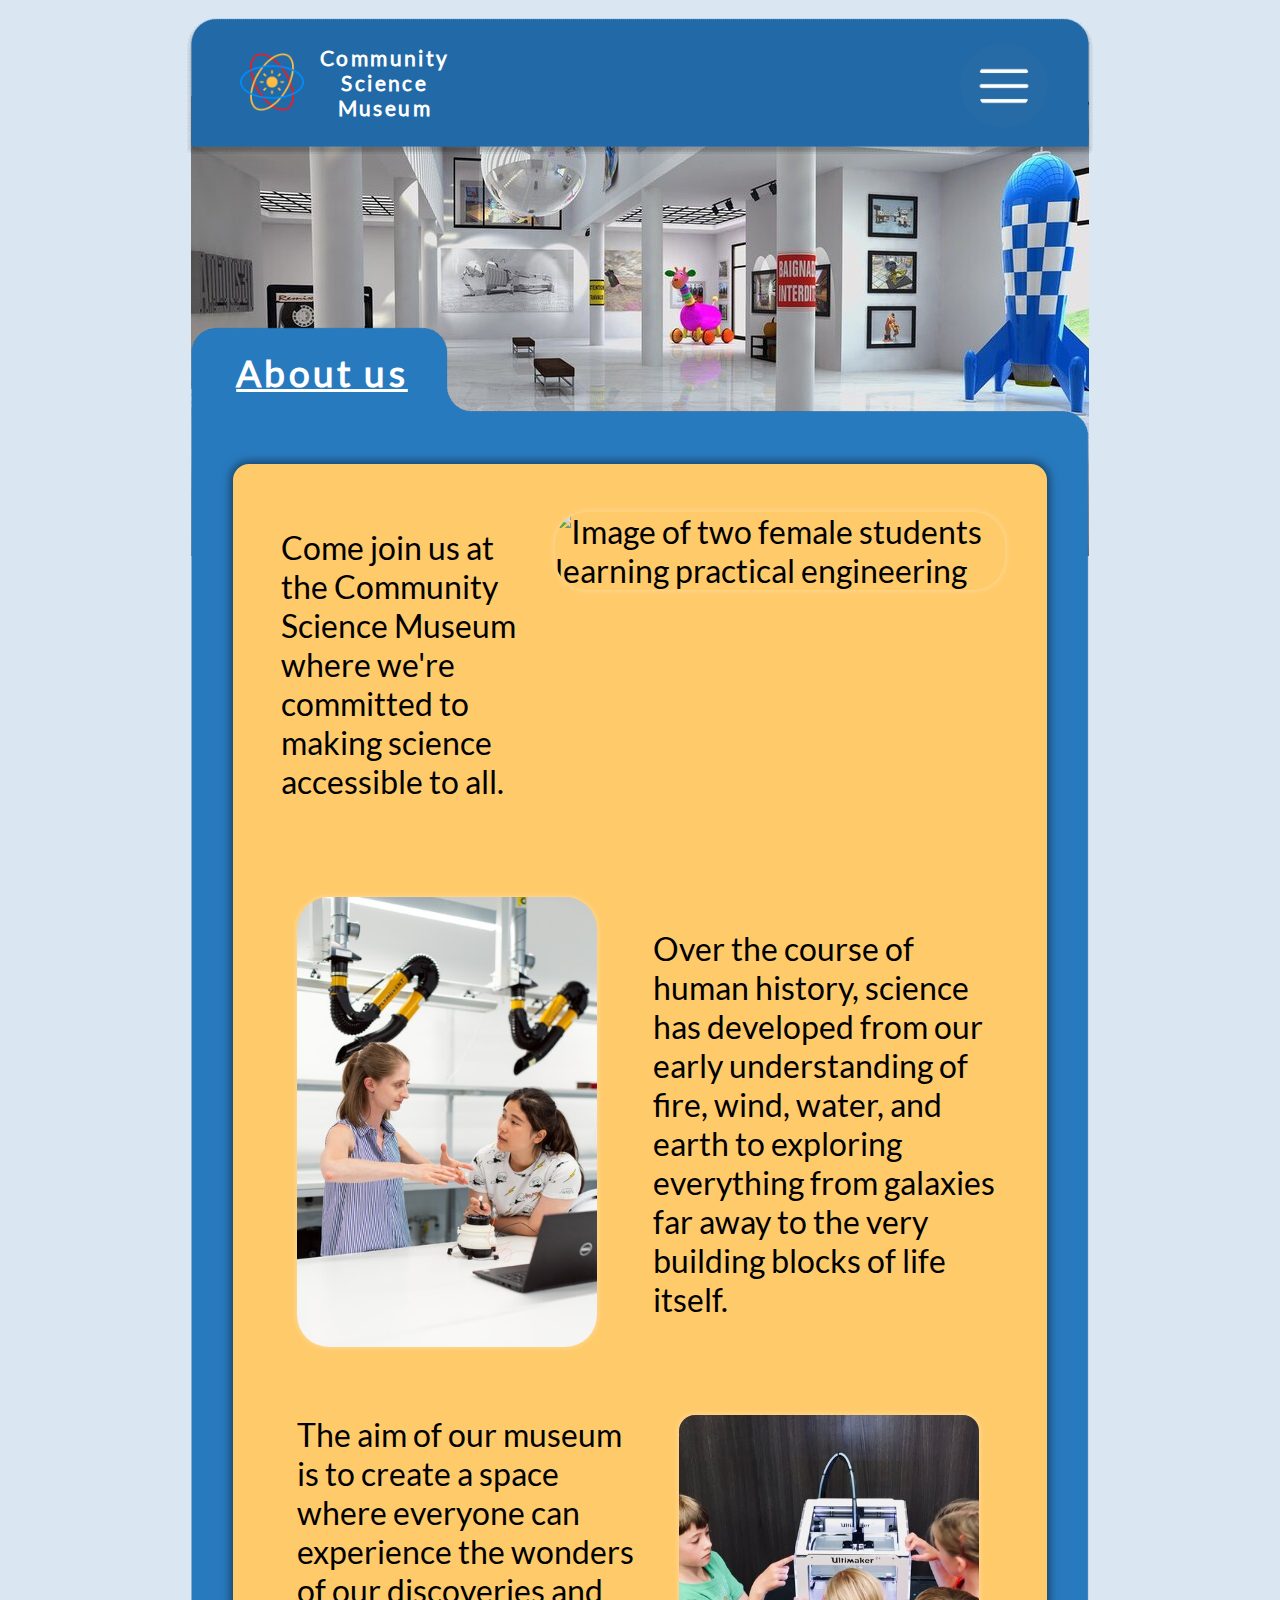
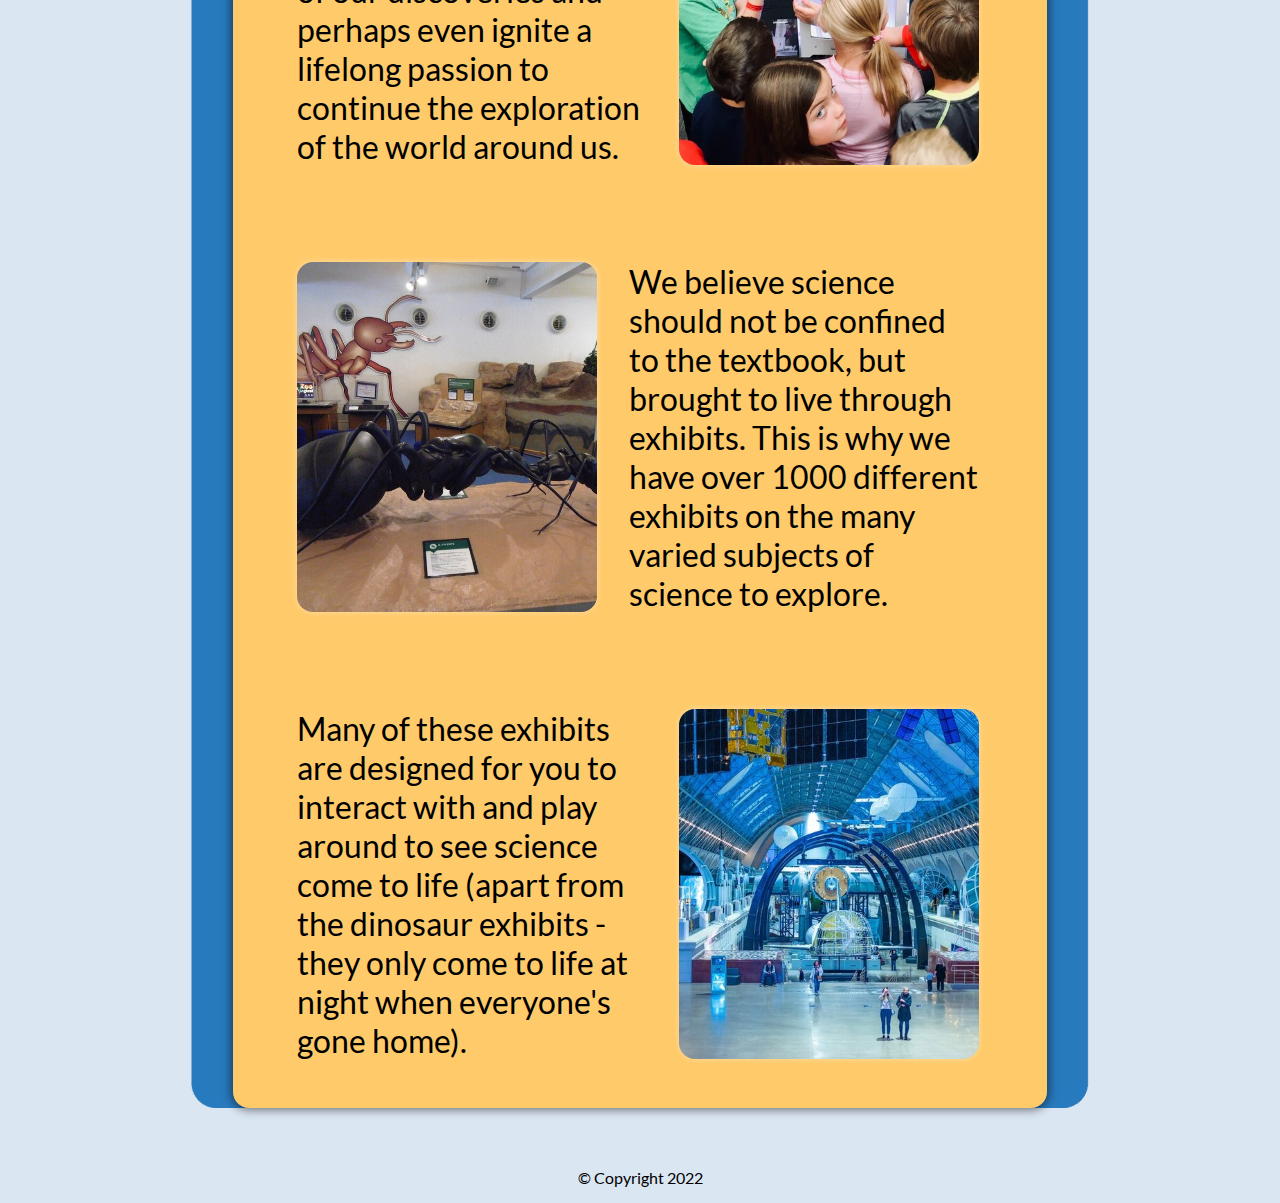
==== html/about.html @ f97c79b6 "update" ====
<!DOCTYPE html>
<html lang="en">
<head>
    <meta charset="UTF-8">
    <meta http-equiv="X-UA-Compatible" content="IE=edge">
    <meta name="viewport" content="width=device-width, initial-scale=1.0">
    <link href="/css/styles.css" rel="stylesheet">
    <title>Document</title>
</head>
<body class="body-about">
    <header>
        <div class="logo-name">
            <a href="/index.html" class="link-logo">
                <img src="/images/logo.png" alt="Logo" class="logo">
            </a>
            <a href="/index.html" class="link-name">
                <h1 class="name">
                    Community
                    <span>
                        Science
                    </span>
                    Museum
                </h1>
            </a>
        </div>
        <input type="checkbox" id="hamburger-menu">
        <label for="hamburger-menu"><img src="/images/hamburger-icon.png" alt="menu" class="menu-icon"></i></label>
        <section class="menu">
            <a href="/index.html" class="button">
                Home
            </a>
            <a href="/html/about.html" class="button">
                About
            </a>
            <a href="/index.html#h1-vi-us" class="button">
                Visit
            </a>
            <a href="/index.html#h1-sp-ev" class="button">
                Events
            </a>
            <a href="/index.html#h1-ex" class="button">
                Explore
            </a>
            <a href="/index.html#h1-ex-sp" class="button">
                Exhibitions
            </a>
            <a href="/index.html#h1-get-inv" class="button">
                Get involved
            </a>
        </section>
    </header>
    <section class="background-pictures">
        <div class="about-bg-pic">
        </div>
    </section>
    <main class="main-about">
        <h1 class="h1-et" id="h1-ab-us">
            About us
        </h1>
        <section class="section-about">
            <div>
                <p class="p-ab-1">
                    Come join us at the Community Science Museum where we're committed to making science accessible to all.
                </p>
                <img src="/images/about-us.jpg" class="ab-img-1" alt="Image of two female students learning practical engineering">
            </div>
            <div>
                <img src="/images/about-us-2.jpg" class="ab-img-2" alt="Image of two female students discussing engineering">
                <p class="p-ab-2">
                    Over the course of human history, science has developed from our early understanding of fire, wind, water, and earth to exploring everything from galaxies far away to the very building blocks of life itself.
                </p>
            </div>
            <div>
                <p class="p-ab-3">
                The aim of our museum is to create a space where everyone can experience the wonders of our discoveries and perhaps even ignite a lifelong passion to continue the exploration of the world around us.
                </p>
                <div class="div-ab-img-3">
                    <img class="ab-img-3" alt="Image of kids fascinated about 3d printing machine">
                </div>
            </div>
            <div>
                <div class="div-ab-img-4">
                    <img src="/images/ant.jpg" class="ab-img-4" alt="Image of a big model of an ant">
                </div>
                <p class="p-ab-3">
                    We believe science should not be confined to the textbook, but brought to live through exhibits. This is why we have over 1000 different exhibits on the many varied subjects of science to explore.
                </p>
            </div>
            <div>
                <p class="p-ab-3">
                    Many of these exhibits are designed for you to interact with and play around to see science come to life (apart from the dinosaur exhibits - they only come to life at night when everyone's gone home). 
                </p>
                <div class="div-ab-img-5">
                    <img src="/images/cosmology.jpg" class="ab-img-5" alt="Image of big arena filled with space related objects">
                </div>
            </div>
        </section>
    </main>
    <footer class="footer-about">
        &copy; Copyright 2022
    </footer>
</body>
</html>
---- css/styles.css ----
/* --- FONTS --- */

@font-face {
    font-family: "lato";
    src: url(/fonts/Lato/Lato-Regular.ttf);
}

        /* --- GLOBAL --- */

    /* -- HEADER -- */

header {
    display: flex;
    justify-content: space-between;
    align-items: center;
    padding: 1rem 2rem;
    height: 100px;
    border-radius: 1.5rem;
    z-index: 3;
    width: 800px;
    position: absolute;
}

.logo-name {
    display: flex;
}

.link-logo {
    display: flex;
    align-self: center;
}

.logo {
    width: 4rem;
    margin-right: 1rem;
    transition-duration: 3000ms;
}

.logo:hover {
    rotate: 500deg;
}

.link-name {
    text-decoration: none;
}

.name {
    color: white;
    display: flex;
    flex-direction: column;
    text-align: center;
    font-size: 1.3rem;
    transition-duration: 200ms;
    letter-spacing: .15rem;
}

.name:hover {
    scale: 105%;
}

.menu-icon {
    filter: invert(100%);
    width: 3.5rem;
    transition-duration: 200ms;
    position: fixed;
    padding: .9rem 1rem;
    border-radius: 50%;
    top: 2.7rem;
    margin-left: -5rem;
    background-color: rgb(217, 149, 89, 1)
}

.menu-icon:hover {
    scale: 110%;
}

.menu {
    background-color: rgb(219, 230, 243);
    display: none;
    top: 4rem;
    margin-left: 31rem;
    border-radius: 1rem;
    position: fixed;
}

.button {
    background-color: rgb(44, 121, 189);
    padding: .3rem 1.3rem;
    border-radius: .5rem;
    margin: 1.2rem;
    text-align: center;
    color: white;
    text-decoration: none;
    font-size: 1.4rem;
    letter-spacing: .05rem;
    display: flex;
    flex-direction: column;
    box-shadow: 0px 0px 5px 1px rgba(255, 255, 255, 0.3);
    border: 1.3px solid rgba(0, 0, 0, 0.5);
    transition-duration: 400ms;
}

.button:hover {
    background-color: rgb(38, 106, 166);
    scale: 105%;
}

#hamburger-menu {
    display: none;
}

#hamburger-menu:checked ~ .menu {
    display: block;
}

    /* -- FOOTER -- */

html {
    background-color: rgb(219, 230, 243);
    font-family: "lato";    
}


        /* --- INDEX.html --- */

.body-index {
    display: flex;
    flex-direction: column;
    min-height: 94vh;
    margin: auto;
    padding: 1rem;
    align-items: center;
    height: 7000px;
}

.main-index {
    width: 910px;
    height: 6934px;
    background-image: url(/images/frame.png);
    background-size: cover;
    position: absolute;
    z-index: 2;
}

.footer-index {
    text-align: center;
    top: 437rem;
    position: absolute;
}

.first-bg-pic {
    background-image: url(/images/cosmology.jpg);
    background-repeat: no-repeat;
    width: 898px;
    height: 800px;
    margin-top: .4rem;
    margin-left: .4rem;
    z-index: 1;
    border-radius: 50px;
}

.second-bg-pic {
    background-image: url(/images/aeronautics.jpg);
    background-repeat: no-repeat;
    width: 898px;
    height: 800px;
    margin-top: -8rem;
    margin-left: .4rem;
    z-index: 1;
    border-radius: 50px;
}

.third-bg-pic {
    background-image: url(/images/aero-exhi.jpg);
    background-repeat: no-repeat;
    width: 898px;
    height: 800px;
    margin-top: 17rem;
    margin-left: .4rem;
    z-index: 1;
    border-radius: 50px;
}

.fourth-bg-pic {
    background-image: url(/images/cosmology.jpg);
    background-repeat: no-repeat;
    width: 898px;
    height: 800px;
    margin-top: 1rem;
    margin-left: .4rem;
    z-index: 1;
    border-radius: 50px;
}

.fifth-bg-pic {
    background-image: url(/images/head.jpg);
    background-repeat: no-repeat;
    width: 898px;
    height: 800px;
    margin-top: 11rem;
    margin-left: .4rem;
    z-index: 1;
    border-radius: 50px;
}

.sixth-bg-pic {
    background-image: url(/images/ant.jpg);
    background-repeat: no-repeat;
    width: 898px;
    height: 800px;
    margin-top: 63rem;
    margin-left: .4rem;
    z-index: 1;
    border-radius: 50px;
}

.frame {
    width: 800px;
    border-radius: 1rem;
    position: relative;
    top: -9rem;
    display: none;
}

.explore-together {
    display: flex;
    flex-direction: column;
    margin: auto;
    width: 800px;
    top: 32.8rem;
    left: 4rem;
    position: absolute;
}

.h1-et {
    text-decoration: underline;
    color: white;
    font-size: 2.3rem;
    letter-spacing: .2rem;
    padding-left: 4.5rem;
    top: 24.5rem;
    position: absolute;
}

.yellow-bg-et {
    background-color: rgb(255, 202, 106);
    width: 800px;
    height: 350px;
    border-radius: 1rem;
    display: flex;
    box-shadow: 0px 0px 10px 2px rgb(0, 0, 0, .5);
}

.p-et {
    width: 350px;
    font-size: 1.6rem;
    line-height: 2.8rem;
    margin: 0;
}

#button-ex-to {
    margin-left: -.1rem;
    font-size: 1.5rem;
}

.h1-ybg {
    display: flex;
    justify-content: center;
    align-items: center;
    color: white;
    width: 370px;
    height: 300px;
    border-radius: 1rem;
    background-color: rgb(0, 0, 0, .5);
    margin: 0;
}

.about-img {
    background-image: url(/images/about-us.jpg);
    background-size: cover;
    width: 370px;
    height: 300px;
    border-radius: 1rem;
    margin-left: 2rem;
    margin: auto;
    text-decoration: none;
    letter-spacing: .2rem;
    font-size: 1.2rem;
    transition-duration: 200ms;
    box-shadow: 0px 0px 5px 1px rgba(255, 255, 255, 0.3);
}

.about-img:hover {
    scale: 102%;
}

.para-button {
    padding-left: 2rem;
    display: flex;
    flex-direction: column;
    justify-content: space-evenly;
    margin-top: 1rem;
}

#h1-ex {
    top: 66.8rem;
    left: 39.4rem;
}

.section-explore {
    width: 800px;
    height: 600px;
    left: 2rem;
    top: 74rem;
    position: absolute;
    padding-left: 2rem;
    overflow-x: scroll;
    align-items: center;
    display: flex;
    -ms-overflow-style: none;
    scrollbar-width: none; 
    border-right: 1px solid black;
}

.section-explore::-webkit-scrollbar { 
    display: none;
}

.yellow-bg-ex {
    background-color: rgb(255, 202, 106);
    border-radius: 1rem;
    width: 500px;
    height: 550px;
    display: flex;
    flex-direction: column;
    justify-content: space-evenly;
    align-items: center;
    margin-right: 2rem;
    box-shadow: 0px 0px 10px 2px rgb(0, 0, 0, .5);
}

.for-teachers {
    background-image: url(/images/for-teachers.jpg);
    background-size: cover;
    width: 250px;
    height: 200px;
    border-radius: 1rem;
    margin: 0;
    margin-top: .7rem;
    transition-duration: 200ms;
    text-decoration: none;
    letter-spacing: .1rem;
    box-shadow: 0px 0px 5px 1px rgba(255, 255, 255, 0.3);
}

.for-kids {
    background-image: url(/images/for-kids.jpg);
    background-size: cover;
    width: 250px;
    height: 200px;
    border-radius: 1rem;
    margin: 0;
    margin-top: .7rem;
    transition-duration: 200ms;
    text-decoration: none;
    letter-spacing: .1rem;
    box-shadow: 0px 0px 5px 1px rgba(255, 255, 255, 0.3);
}

.for-researchers {
    background-image: url(/images/for-researchers.jpg);
    background-size: cover;
    width: 250px;
    height: 200px;
    border-radius: 1rem;
    margin: 0;
    margin-top: .7rem;
    transition-duration: 200ms;
    text-decoration: none;
    letter-spacing: .1rem;
    box-shadow: 0px 0px 5px 1px rgba(255, 255, 255, 0.3);
}

.for-kids:hover,
.for-teachers:hover,
.for-researchers:hover,
.cosmology:hover,
.evolution:hover,
.biology:hover,
.robotics:hover,
.aeronautics:hover,
.sleepover:hover,
.energetica:hover {
    scale: 102%;
}

.h1-ybg-ex {
    background-color: rgb(0, 0, 0, 0.5);
    width: 250px;
    height: 200px;
    color: white;
    display: flex;
    align-items: center;
    justify-content: center;
    border-radius: 1rem;
    margin: 0;
}

.p-ex {
    width: 250px;
    font-size: 1.5rem;
    margin: 1rem;
    line-height: 2rem;
}

#read-more {
    width: 13rem;
    font-size: 1.6rem;
    line-height: 2.3rem;
}

#h1-ex-sp {
    top: 125rem;
    margin-left: .8rem;
}

#section-exh-spa {
    top: 131.4rem;
}

.cosmology {
    background-image: url(/images/cosmology.jpg);
    background-size: cover;
    background-position: -3rem;
    width: 250px;
    height: 200px;
    border-radius: 1rem;
    margin: 0;
    margin-top: .7rem;
    transition-duration: 200ms;
    text-decoration: none;
    letter-spacing: .1rem;
    box-shadow: 0px 0px 5px 1px rgba(255, 255, 255, 0.3);
}

.evolution {
    background-image: url(/images/evolution.jpg);
    background-size: cover;
    background-position: -1rem;
    width: 250px;
    height: 200px;
    border-radius: 1rem;
    margin: 0;
    margin-top: .7rem;
    transition-duration: 200ms;
    text-decoration: none;
    letter-spacing: .1rem;
    box-shadow: 0px 0px 5px 1px rgba(255, 255, 255, 0.3);
}

.biology {
    background-image: url(/images/biology.jpg);
    background-size: 180%;
    background-position: -6rem;
    width: 250px;
    height: 200px;
    border-radius: 1rem;
    margin: 0;
    margin-top: .7rem;
    transition-duration: 200ms;
    text-decoration: none;
    letter-spacing: .1rem;
    box-shadow: 0px 0px 5px 1px rgba(255, 255, 255, 0.3);
}

.robotics {
    background-image: url(/images/robotics.jpg);
    background-size: cover;
    background-position: -3rem;
    width: 250px;
    height: 200px;
    border-radius: 1rem;
    margin: 0;
    margin-top: .7rem;
    transition-duration: 200ms;
    text-decoration: none;
    letter-spacing: .1rem;
    box-shadow: 0px 0px 5px 1px rgba(255, 255, 255, 0.3);
}

.aeronautics {
    background-image: url(/images/aeronautics.jpg);
    background-size: cover;
    background-position: -1.5rem;
    width: 250px;
    height: 200px;
    border-radius: 1rem;
    margin: 0;
    margin-top: .7rem;
    transition-duration: 200ms;
    text-decoration: none;
    letter-spacing: .1rem;
    box-shadow: 0px 0px 5px 1px rgba(255, 255, 255, 0.3);
}

.sleepover {
    background-image: url(/images/sleepover.jpg);
    background-size: cover;
    background-position: -1rem;
    width: 250px;
    height: 200px;
    border-radius: 1rem;
    margin: 0;
    margin-top: .7rem;
    transition-duration: 200ms;
    text-decoration: none;
    letter-spacing: .1rem;
    box-shadow: 0px 0px 5px 1px rgba(255, 255, 255, 0.3);
}

.energetica {
    background-image: url(/images/about-us.jpg);
    background-size: cover;
    width: 250px;
    height: 200px;
    border-radius: 1rem;
    margin: 0;
    margin-top: .7rem;
    transition-duration: 200ms;
    text-decoration: none;
    letter-spacing: .1rem;
    box-shadow: 0px 0px 5px 1px rgba(255, 255, 255, 0.3);
}

#h1-sp-ev {
    top: 182.3rem;
    margin-left: 31rem;
}

#section-sp-ev {
    top: 190.5rem;
    position: absolute;
}

#h1-vi-us {
    top: 242.7rem;
}

.visit-us {
    top: 246.5rem;
    position: absolute;
}

.h1-vi-us {
    font-size: 2.7rem;
    color: rgb(255, 202, 106);
}

#location {
    top: 1.5rem;
    left: 6rem;
    position: absolute;
}

.p-vi-us {
    color: white;
    font-size: 1.8rem;
}

#p-location {
    position: absolute;
    top: 9rem;
    left: 6.5rem;
    width: 300px;
}

span {
    display: block;
}

.hours {
    position: absolute;
    top: 2rem;
    left: 35.6rem;
    width: 200px;
}

#p-hours {
    margin-top: 3.7rem;
    margin-left: 1rem;
}

.admission {
    position: absolute;
    top: 17.5rem;
    left: 6rem;
    width: 350px;
}

#p-admission {
    margin-top: 4rem;
}

.accessibility {
    position: absolute;
    width: 350px;
    left: 6rem;
    top: 45rem;
}

#p-accessibility {
    margin-top: 3.6rem;
    margin-left: .3rem;
}

.cafe {
    position: absolute;
    left: 6.2rem;
    top: 74rem;
}

#p-cafe {
    margin-top: 3rem;
    margin-left: .5rem;
}

.gift {
    position: absolute;
    left: 35rem;
    top: 69.5rem;
    width: 200px;
}

#p-gift {
    margin-top: 2.7rem;
    margin-left: .5rem;
}

#h1-get-inv {
    position: absolute;
    top: 362.7rem;
    left: 33.6rem;
}

.get-inv {
    position: absolute;
    left: 5rem;
    top: 367.7rem;
    width: 750px;
}

.p-get-inv {
    color: white;
    margin-top: -1rem;
    font-size: 1.4rem;
}

#h1-support {
    position: absolute;
    margin-left: .5rem;
}

#p-support {
    position: absolute;
    top: 8rem;
    margin-left: .5rem;
}

.volunteer {
    position: absolute;
    top: 20.3rem;
    left: .6rem;
}

#h1-volunteer {
    margin-left: 34rem;
}

#p-volunteer {
    margin-top: -.8rem;
}

.internships {
    position: absolute;
    top: 44rem;
    margin-left: .5rem;
}

#p-internships {
    margin-top: -.8rem;
}


        /* --- ABOUT.html --- */

.body-about {
    display: flex;
    flex-direction: column;
    align-items: center;
    padding: 1rem;
    margin: 0;
}

.main-about {
    background-image: url(/images/bg-about.png);
    width: 910px;
    height: 2692px;
    background-size: cover;
    position: absolute;
    z-index: 2;
    margin: 0;
}

.footer-about {
    position: absolute;
    top: 173rem;
    padding-bottom: 1rem;
}

.about-bg-pic {
    background-image: url(/images/aero-exhi.jpg);
    width: 898px;
    height: 500px;
    background-repeat: no-repeat;
    margin-top: 5rem;
}

#h1-ab-us {
    top: 19.4rem;
    left: -1.3rem;
}

.section-about {
    display: block;
    position: absolute;
    justify-content: center;
    margin: auto;
    width: 750px;
    top: 28rem;
    font-size: 2rem;
    left: 3rem;
    background-color: rgb(255, 202, 106);
    padding: 1rem;
    padding-left: 3rem;
    border-radius: 1rem;
    box-shadow: 0px 0px 10px 2px rgb(0, 0, 0, .5);
}

.section-about * {
    display: flex;
}

.p-ab-1 {
    width: 250px;
    margin-top: 3rem;
}

.ab-img-1 {
    margin-left: 1.5rem;
    margin-top: 2rem;
    border-radius: 2rem;
    width: 60%;
    height: 60%;
    box-shadow: 0px 0px 5px 1px rgba(255, 255, 255, 0.3);
}

.ab-img-2 {
    margin-left: 1rem;
    margin-top: 4rem;
    border-radius: 2rem;
    width: 40%;
    height: 40%;
    box-shadow: 0px 0px 5px 1px rgba(255, 255, 255, 0.3);
}

.p-ab-2 {
    width: 350px;
    margin-top: 6rem;
    margin-left: 3.5rem;
}

.p-ab-3 {
    width: 350px;
    margin-left: 1rem;
    margin-top: 4rem;
}

.div-ab-img-3 {
    height: 350px;
    width: 300px;
    background-size: 200%;
    border-radius: 1rem;
    margin-left: 2rem;
    margin-top: 4rem;
    background-image: url(/images/kids.jpg);
    box-shadow: 0px 0px 5px 1px rgba(255, 255, 255, 0.3);
    background-position-x: -7rem;
    background-position-y: -1rem;
    background-repeat: no-repeat;
}

.ab-img-3 {
    display: none;
}

.div-ab-img-4 {
    height: 350px;
    width: 300px;
    background-size: 160%;
    border-radius: 1rem;
    margin-left: 1rem;
    margin-top: 4rem;
    margin-right: 1rem;
    background-image: url(/images/ant.jpg);
    box-shadow: 0px 0px 5px 1px rgba(255, 255, 255, 0.3);
    background-position-x: -5rem;
    background-repeat: no-repeat;
}

.ab-img-4 {
    display: none;
}

.ab-img-5 {
    display: none;
}

.div-ab-img-5 {
    height: 350px;
    width: 300px;
    background-size: 210%;
    border-radius: 1rem;
    margin-left: 2rem;
    margin-top: 4rem;
    margin-bottom: 1.5rem;
    background-image: url(/images/cosmology.jpg);
    box-shadow: 0px 0px 5px 1px rgba(255, 255, 255, 0.3);
    background-position-x: -10rem;
    background-repeat: no-repeat;
}
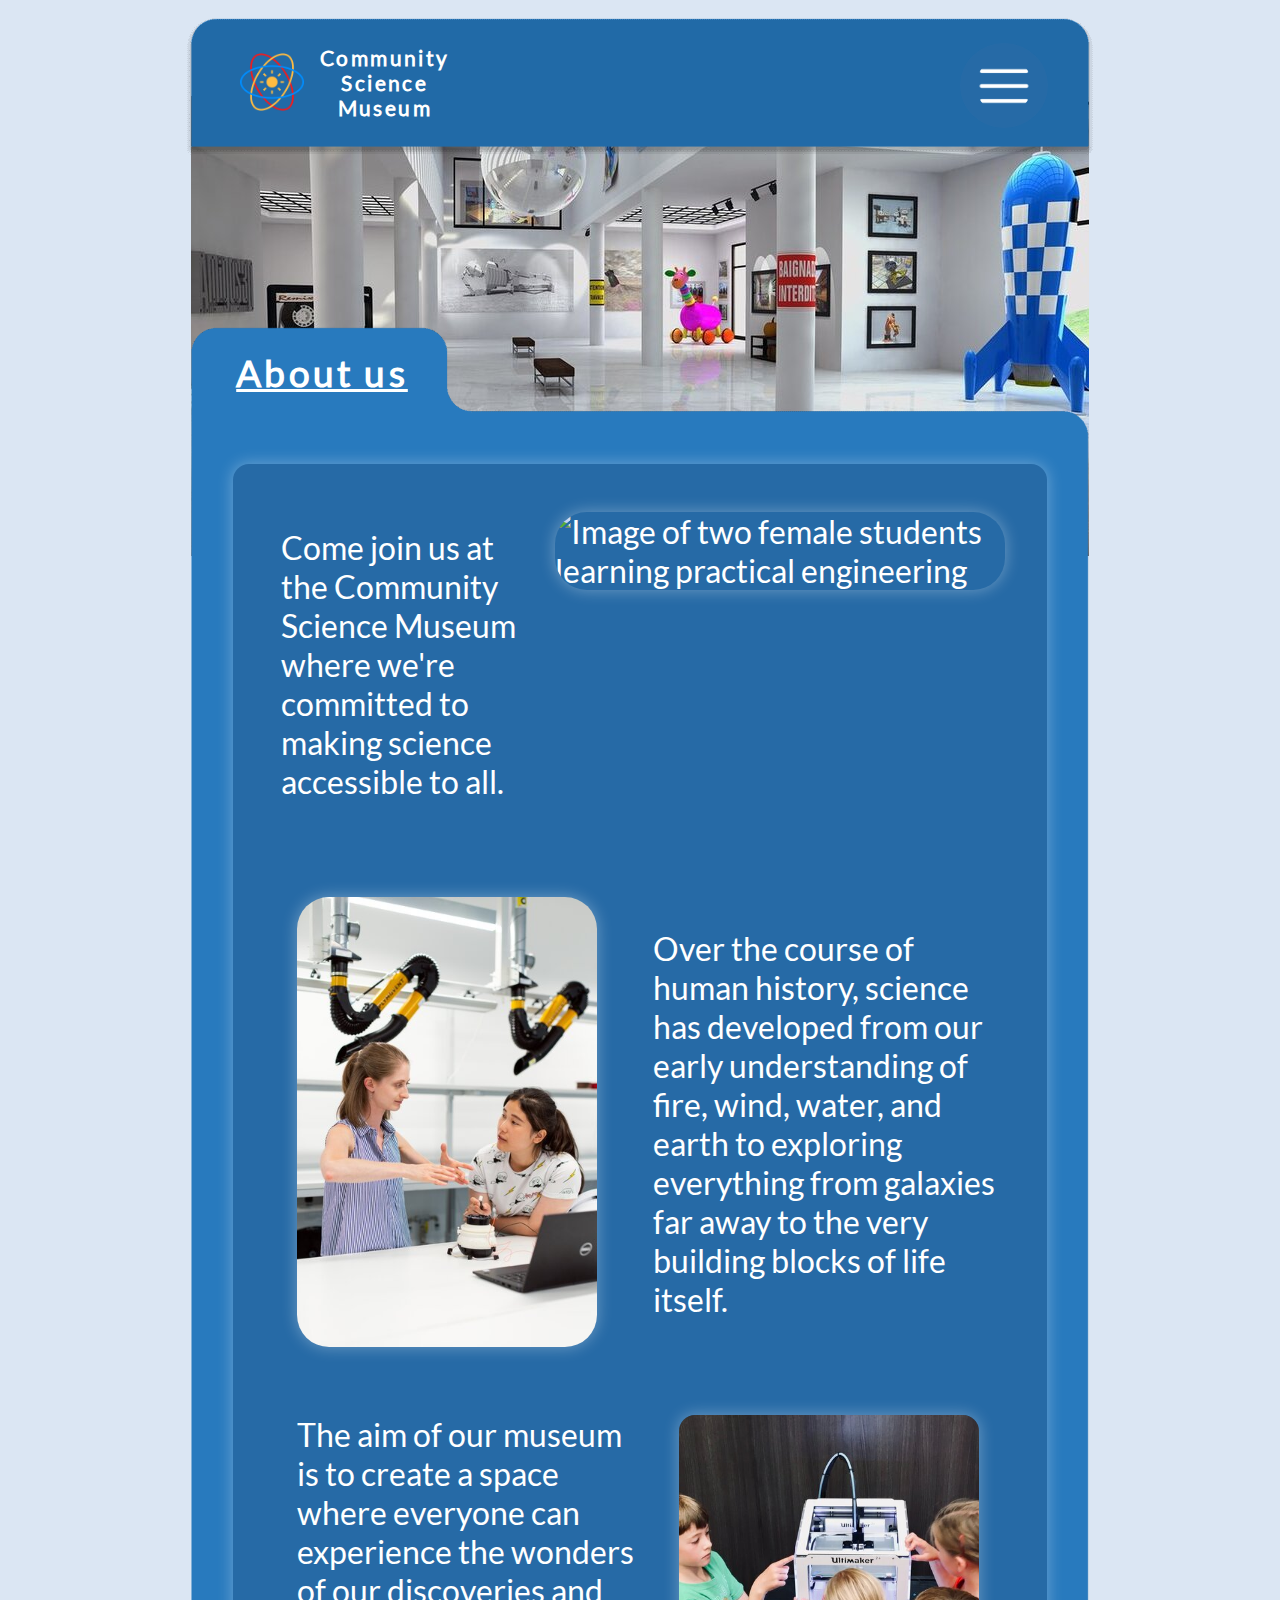
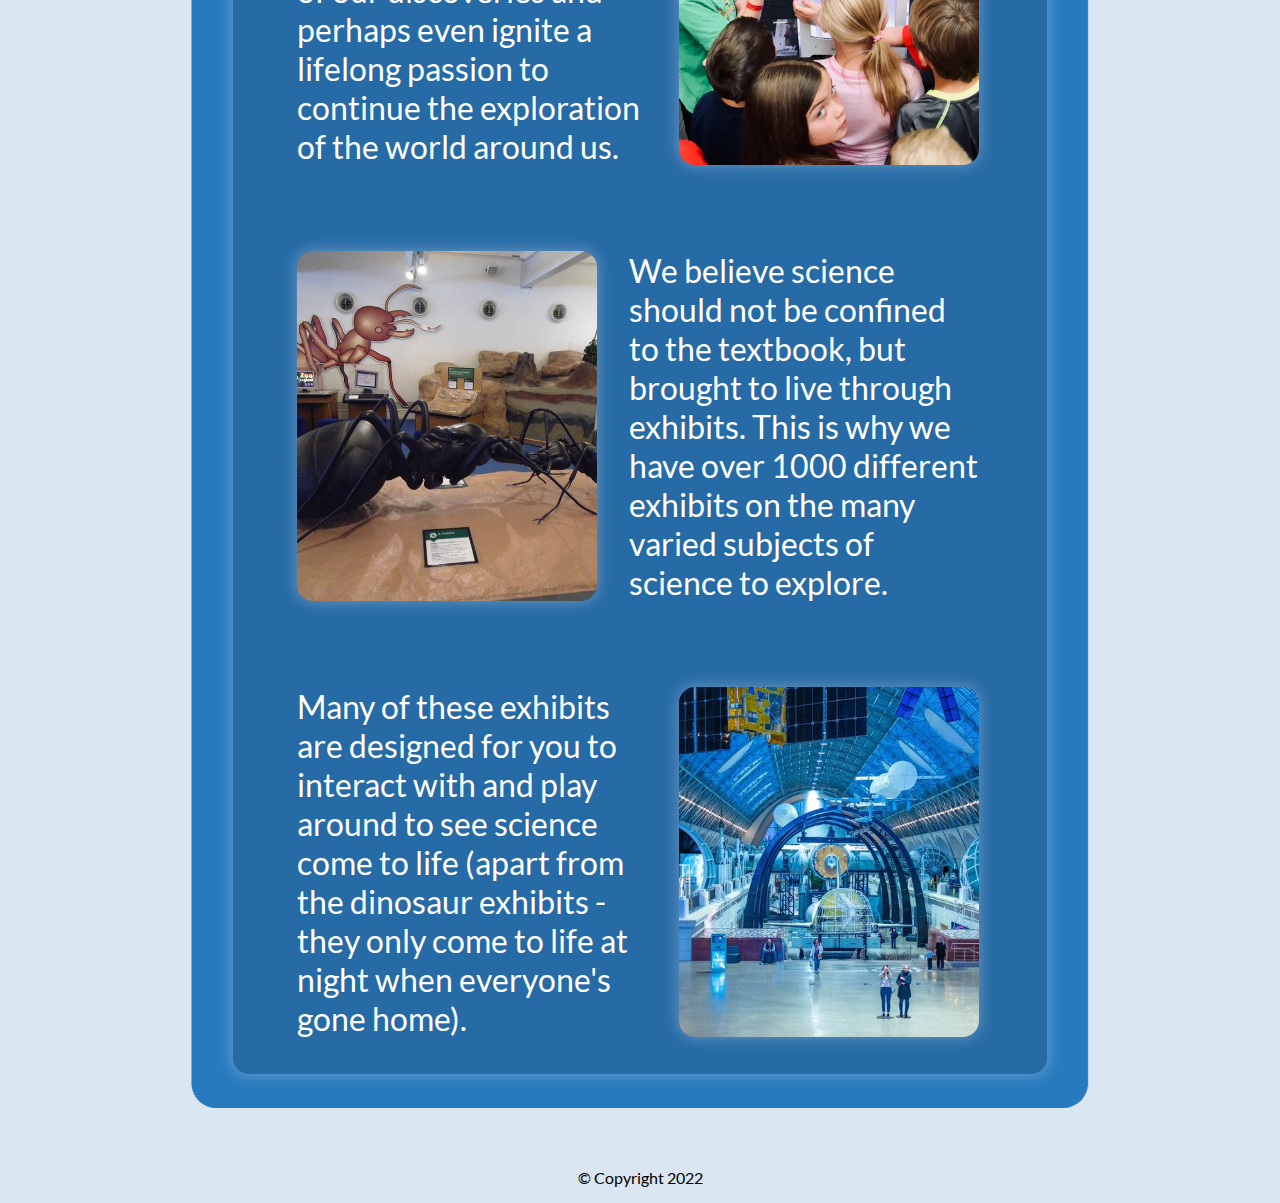
==== commit 520b6650: "update" ====
--- a/html/about.html
+++ b/html/about.html
@@ -11,7 +11,7 @@
     <header>
         <div class="logo-name">
             <a href="/index.html" class="link-logo">
-                <img src="/images/logo.png" alt="Logo" class="logo">
+                <img src="/images/logo.png" alt="Image of the museums logo" class="logo">
             </a>
             <a href="/index.html" class="link-name">
                 <h1 class="name">
--- a/css/styles.css
+++ b/css/styles.css
@@ -4,6 +4,7 @@
     font-family: "lato";
     src: url(/fonts/Lato/Lato-Regular.ttf);
 }
+
 
         /* --- GLOBAL --- */
 
@@ -95,7 +96,7 @@
     letter-spacing: .05rem;
     display: flex;
     flex-direction: column;
-    box-shadow: 0px 0px 5px 1px rgba(255, 255, 255, 0.3);
+    box-shadow: 0px 0px 15px 1px rgba(255, 255, 255, 0.3);
     border: 1.3px solid rgba(0, 0, 0, 0.5);
     transition-duration: 400ms;
 }
@@ -112,8 +113,6 @@
 #hamburger-menu:checked ~ .menu {
     display: block;
 }
-
-    /* -- FOOTER -- */
 
 html {
     background-color: rgb(219, 230, 243);
@@ -287,7 +286,7 @@
     letter-spacing: .2rem;
     font-size: 1.2rem;
     transition-duration: 200ms;
-    box-shadow: 0px 0px 5px 1px rgba(255, 255, 255, 0.3);
+    box-shadow: 0px 0px 15px 1px rgba(255, 255, 255, 0.3);
 }
 
 .about-img:hover {
@@ -350,7 +349,7 @@
     transition-duration: 200ms;
     text-decoration: none;
     letter-spacing: .1rem;
-    box-shadow: 0px 0px 5px 1px rgba(255, 255, 255, 0.3);
+    box-shadow: 0px 0px 15px 1px rgba(255, 255, 255, 0.3);
 }
 
 .for-kids {
@@ -364,7 +363,7 @@
     transition-duration: 200ms;
     text-decoration: none;
     letter-spacing: .1rem;
-    box-shadow: 0px 0px 5px 1px rgba(255, 255, 255, 0.3);
+    box-shadow: 0px 0px 15px 1px rgba(255, 255, 255, 0.3);
 }
 
 .for-researchers {
@@ -378,7 +377,7 @@
     transition-duration: 200ms;
     text-decoration: none;
     letter-spacing: .1rem;
-    box-shadow: 0px 0px 5px 1px rgba(255, 255, 255, 0.3);
+    box-shadow: 0px 0px 15px 1px rgba(255, 255, 255, 0.3);
 }
 
 .for-kids:hover,
@@ -440,7 +439,7 @@
     transition-duration: 200ms;
     text-decoration: none;
     letter-spacing: .1rem;
-    box-shadow: 0px 0px 5px 1px rgba(255, 255, 255, 0.3);
+    box-shadow: 0px 0px 15px 1px rgba(255, 255, 255, 0.3);
 }
 
 .evolution {
@@ -455,7 +454,7 @@
     transition-duration: 200ms;
     text-decoration: none;
     letter-spacing: .1rem;
-    box-shadow: 0px 0px 5px 1px rgba(255, 255, 255, 0.3);
+    box-shadow: 0px 0px 15px 1px rgba(255, 255, 255, 0.3);
 }
 
 .biology {
@@ -470,7 +469,7 @@
     transition-duration: 200ms;
     text-decoration: none;
     letter-spacing: .1rem;
-    box-shadow: 0px 0px 5px 1px rgba(255, 255, 255, 0.3);
+    box-shadow: 0px 0px 15px 1px rgba(255, 255, 255, 0.3);
 }
 
 .robotics {
@@ -485,7 +484,7 @@
     transition-duration: 200ms;
     text-decoration: none;
     letter-spacing: .1rem;
-    box-shadow: 0px 0px 5px 1px rgba(255, 255, 255, 0.3);
+    box-shadow: 0px 0px 15px 1px rgba(255, 255, 255, 0.3);
 }
 
 .aeronautics {
@@ -500,7 +499,7 @@
     transition-duration: 200ms;
     text-decoration: none;
     letter-spacing: .1rem;
-    box-shadow: 0px 0px 5px 1px rgba(255, 255, 255, 0.3);
+    box-shadow: 0px 0px 15px 1px rgba(255, 255, 255, 0.3);
 }
 
 .sleepover {
@@ -515,7 +514,7 @@
     transition-duration: 200ms;
     text-decoration: none;
     letter-spacing: .1rem;
-    box-shadow: 0px 0px 5px 1px rgba(255, 255, 255, 0.3);
+    box-shadow: 0px 0px 15px 1px rgba(255, 255, 255, 0.3);
 }
 
 .energetica {
@@ -529,7 +528,7 @@
     transition-duration: 200ms;
     text-decoration: none;
     letter-spacing: .1rem;
-    box-shadow: 0px 0px 5px 1px rgba(255, 255, 255, 0.3);
+    box-shadow: 0px 0px 15px 1px rgba(255, 255, 255, 0.3);
 }
 
 #h1-sp-ev {
@@ -688,6 +687,118 @@
 
 #p-internships {
     margin-top: -.8rem;
+}
+
+
+        /* --- FOR-KIDS.html --- */
+
+.kids-bg-pic {
+    background-image: url(/images/for-kids.jpg);
+    width: 898px;
+    height: 500px;
+    background-repeat: no-repeat;
+    margin-top: 4rem;
+    background-size: 100%;
+}
+
+#h1-for-kids {
+    top: 19.4rem;
+    left: -.6rem;
+}
+
+.p-fk-1 {
+    width: 300px;
+    margin-right: 0;
+}
+
+.fk-img-1 {
+    margin-left: .5rem;
+    margin-top: 1.5rem;
+    border-radius: 2rem;
+    width: 55%;
+    height: 55%;
+    box-shadow: 0px 0px 15px 1px rgba(255, 255, 255, 0.3);
+}
+
+.fk-img-2 {
+    margin-left: 1rem;
+    margin-top: 5rem;
+    border-radius: 2rem;
+    width: 40%;
+    height: 40%;
+    box-shadow: 0px 0px 15px 1px rgba(255, 255, 255, 0.3);
+}
+
+.p-fk-2 {
+    width: 370px;
+    margin-top: 5.5rem;
+    margin-left: 3.5rem;
+}
+
+.div-fk-img-3 {
+    height: 350px;
+    width: 300px;
+    background-size: 180%;
+    border-radius: 1rem;
+    margin-left: 2rem;
+    margin-top: 5rem;
+    background-image: url(/images/about-us.jpg);
+    box-shadow: 0px 0px 15px 1px rgba(255, 255, 255, 0.3);
+    background-position-x: -2rem;
+    background-repeat: no-repeat;
+}
+
+.p-fk-3 {
+    width: 350px;
+    margin-left: 1rem;
+    margin-top: 6.2rem;
+    margin-bottom: 1.3rem;
+}
+
+.fk-img-3 {
+    opacity: 0;
+}
+
+.div-fk-img-4 {
+    height: 350px;
+    width: 300px;
+    background-size: 160%;
+    border-radius: 1rem;
+    margin-left: 1rem;
+    margin-top: 5rem;
+    margin-right: 2.5rem;
+    background-image: url(/images/ant.jpg);
+    box-shadow: 0px 0px 15px 1px rgba(255, 255, 255, 0.3);
+    background-position-x: -5rem;
+    background-repeat: no-repeat;
+}
+
+.p-fk-4 {
+    width: 350px;
+    margin-left: 1rem;
+    margin-top: 8rem;
+    margin-bottom: 1.3rem;
+}
+
+.p-fk-5 {
+    width: 300px;
+    margin-left: 1rem;
+    margin-top: 9rem;
+    margin-bottom: 1.3rem;
+}
+
+.div-fk-img-5 {
+    height: 350px;
+    width: 300px;
+    background-size: 210%;
+    border-radius: 1rem;
+    margin-left: 4rem;
+    margin-top: 6rem;
+    margin-bottom: 2rem;
+    background-image: url(/images/cosmology.jpg);
+    box-shadow: 0px 0px 15px 1px rgba(255, 255, 255, 0.3);
+    background-position-x: -10rem;
+    background-repeat: no-repeat;
 }
 
 
@@ -739,11 +850,12 @@
     top: 28rem;
     font-size: 2rem;
     left: 3rem;
-    background-color: rgb(255, 202, 106);
+    color: white;
+    background-color: rgb(38, 106, 166);
     padding: 1rem;
     padding-left: 3rem;
     border-radius: 1rem;
-    box-shadow: 0px 0px 10px 2px rgb(0, 0, 0, .5);
+    box-shadow: 0px 0px 15px 1px rgba(255, 255, 255, 0.3);
 }
 
 .section-about * {
@@ -761,7 +873,7 @@
     border-radius: 2rem;
     width: 60%;
     height: 60%;
-    box-shadow: 0px 0px 5px 1px rgba(255, 255, 255, 0.3);
+    box-shadow: 0px 0px 15px 1px rgba(255, 255, 255, 0.3);
 }
 
 .ab-img-2 {
@@ -770,7 +882,7 @@
     border-radius: 2rem;
     width: 40%;
     height: 40%;
-    box-shadow: 0px 0px 5px 1px rgba(255, 255, 255, 0.3);
+    box-shadow: 0px 0px 15px 1px rgba(255, 255, 255, 0.3);
 }
 
 .p-ab-2 {
@@ -783,6 +895,7 @@
     width: 350px;
     margin-left: 1rem;
     margin-top: 4rem;
+    margin-bottom: 1.3rem;
 }
 
 .div-ab-img-3 {
@@ -793,7 +906,7 @@
     margin-left: 2rem;
     margin-top: 4rem;
     background-image: url(/images/kids.jpg);
-    box-shadow: 0px 0px 5px 1px rgba(255, 255, 255, 0.3);
+    box-shadow: 0px 0px 15px 1px rgba(255, 255, 255, 0.3);
     background-position-x: -7rem;
     background-position-y: -1rem;
     background-repeat: no-repeat;
@@ -812,7 +925,7 @@
     margin-top: 4rem;
     margin-right: 1rem;
     background-image: url(/images/ant.jpg);
-    box-shadow: 0px 0px 5px 1px rgba(255, 255, 255, 0.3);
+    box-shadow: 0px 0px 15px 1px rgba(255, 255, 255, 0.3);
     background-position-x: -5rem;
     background-repeat: no-repeat;
 }
@@ -832,9 +945,387 @@
     border-radius: 1rem;
     margin-left: 2rem;
     margin-top: 4rem;
-    margin-bottom: 1.5rem;
     background-image: url(/images/cosmology.jpg);
-    box-shadow: 0px 0px 5px 1px rgba(255, 255, 255, 0.3);
+    box-shadow: 0px 0px 15px 1px rgba(255, 255, 255, 0.3);
     background-position-x: -10rem;
     background-repeat: no-repeat;
+}
+
+
+        /* --- FOR-RESEARCHERS.html --- */
+
+.main-researchers {
+    background-image: url(/images/bg-researchers.png);
+    width: 910px;
+    height: 1746px;
+    background-size: cover;
+    position: absolute;
+    z-index: 2;
+    margin: 0;
+}
+
+.researchers-bg-pic {
+    background-image: url(/images/for-researchers.jpg);
+    width: 894px;
+    height: 500px;
+    background-repeat: no-repeat;
+    margin-top: 1rem;
+    background-size: 100%;
+    transform: scaleX(-1);
+    border-radius: 1rem;
+}
+
+#h1-for-researchers {
+    margin-top: -3.8rem;
+    margin-left: -1.1rem;
+}
+
+.p-fr-1 {
+    width: 250px;
+    margin-right: 2rem;
+    margin-left: 1rem;
+    margin-top: 4rem;
+}
+
+.p-fr-2 {
+    width: 250px;
+    margin-right: 2rem;
+    margin-left: 7rem;
+    margin-top: 10rem;
+}
+
+.fr-img-2 {
+    margin-left: 3rem;
+    margin-top: 5rem;
+    border-radius: 2rem;
+    width: 35%;
+    height: 35%;
+    box-shadow: 0px 0px 15px 1px rgba(255, 255, 255, 0.3);
+}
+
+.p-fr-3 {
+    width: 330px;
+    margin-right: 1rem;
+    margin-left: 1rem;
+    margin-top: 9rem;
+    margin-bottom: 5.5rem;
+}
+
+.fr-img-3 {
+    display: none;
+}
+
+
+        /* --- FOR-TEACHERS.html --- */
+
+.teachers-bg-pic {
+    background-image: url(/images/for-teachers.jpg);
+    width: 894px;
+    height: 500px;
+    background-repeat: no-repeat;
+    margin-top: 1rem;
+    background-size: 100%;
+    border-radius: 1rem;
+}
+
+#h1-for-teachers {
+    margin-top: -3.5rem;
+    margin-left: .5rem;
+}
+
+.p-ft-1 {
+    width: 270px;
+    margin-right: 1.5rem;
+    margin-left: 1rem;
+    margin-top: 2rem;
+}
+
+.p-ft-2 {
+    width: 330px;
+    margin-right: 2rem;
+    margin-left: 4rem;
+    margin-top: 7rem;
+}
+
+.ft-img-2 {
+    margin-left: 3rem;
+    margin-top: 5rem;
+    border-radius: 2rem;
+    width: 35%;
+    height: 35%;
+    box-shadow: 0px 0px 15px 1px rgba(255, 255, 255, 0.3);
+}
+
+.p-ft-3 {
+    display: block;
+    width: 300px;
+    margin-right: 2rem;
+    margin-left: 1rem;
+    margin-top: 8rem;
+    margin-bottom: 6.5rem;
+}
+
+.contact-us {
+    display: inline;
+    color: white;
+    font-weight: 900;
+}
+
+.ft-img-3 {
+    display: none;
+}
+
+
+        /* --- COSMOLOGY.html --- */
+
+.main-cosmology {
+    background-image: url(/images/bg-cosmology.png);
+    width: 910px;
+    height: 1746px;
+    background-size: cover;
+    position: absolute;
+    z-index: 2;
+    margin: 0;
+}
+
+.cosmology-bg-pic {
+    background-image: url(/images/aero-exhi.jpg);
+    width: 894px;
+    height: 500px;
+    background-repeat: no-repeat;
+    margin-top: 5rem;
+    background-size: 100%;
+    border-radius: 1rem;
+}
+
+#h1-cos {
+    margin-top: -3.5rem;
+    margin-left: -.5rem;
+}
+
+.p-cos-1 {
+    width: 270px;
+    margin-left: 1rem;
+    margin-top: 2rem;
+}
+
+.cos-img-1 {
+    margin-left: 1.5rem;
+    margin-top: 2rem;
+    border-radius: 2rem;
+    width: 55%;
+    height: 55%;
+    box-shadow: 0px 0px 15px 1px rgba(255, 255, 255, 0.3);
+}
+
+.cos-img-2 {
+    margin-left: 3rem;
+    margin-top: 3.7rem;
+    border-radius: 2rem;
+    width: 35%;
+    height: 35%;
+    box-shadow: 0px 0px 15px 1px rgba(255, 255, 255, 0.3);
+}
+
+.p-cos-3 {
+    display: block;
+    width: 300px;
+    margin-right: 2rem;
+    margin-left: 1rem;
+    margin-top: 7.5rem;
+    margin-bottom: 3.4rem;
+}
+
+.cos-img-3 {
+    display: none;
+}
+
+.div-cos-img-3 {
+    height: 350px;
+    width: 300px;
+    background-size: 200%;
+    border-radius: 1rem;
+    margin-left: 2rem;
+    margin-top: 6.5rem;
+    background-image: url(/images/kids.jpg);
+    box-shadow: 0px 0px 15px 1px rgba(255, 255, 255, 0.3);
+    background-position-x: -7rem;
+    background-position-y: -1rem;
+    background-repeat: no-repeat;
+}
+
+
+        /* --- EVOLUTION.html --- */
+
+.evolution-bg-pic {
+    background-image: url(/images/evolution1.jpg);
+    width: 894px;
+    height: 500px;
+    background-repeat: no-repeat;
+    margin-top: 3rem;
+    background-size: 100%;
+    border-radius: 1rem;
+}
+
+#h1-evo {
+    margin-top: -3.5rem;
+    margin-left: .2rem;
+}
+
+.evo-img-2 {
+    margin-left: 1rem;
+    margin-top: 3.7rem;
+    border-radius: 2rem;
+    width: 38%;
+    height: 38%;
+    box-shadow: 0px 0px 15px 1px rgba(255, 255, 255, 0.3);
+}
+
+.p-evo-2 {
+    width: 380px;
+    margin-top: 5rem;
+    margin-left: 3rem;
+}
+
+.evo-img-3 {
+    display: none;
+}
+
+.div-evo-img-3 {
+    height: 350px;
+    width: 300px;
+    background-size: 200%;
+    border-radius: 1rem;
+    margin-left: 2rem;
+    margin-top: 6.5rem;
+    background-image: url(/images/mammoth.jpg);
+    box-shadow: 0px 0px 15px 1px rgba(255, 255, 255, 0.3);
+    background-position-x: -7rem;
+    background-position-y: -3rem;
+    background-repeat: no-repeat;
+}
+
+
+        /* --- BIOLOGY.html --- */
+
+.biology-bg-pic {
+    background-image: url(/images/biology.jpg);
+    width: 894px;
+    height: 500px;
+    background-repeat: no-repeat;
+    margin-top: 3.5rem;
+    background-size: 100%;
+    border-radius: 1rem;
+}
+
+#h1-bio {
+    margin-top: -3.5rem;
+    margin-left: 1rem;
+}
+
+.bio-img-1 {
+    margin-left: 1.5rem;
+    margin-top: 2rem;
+    border-radius: 2rem;
+    width: 55%;
+    height: 55%;
+    box-shadow: 0px 0px 15px 1px rgba(255, 255, 255, 0.3);
+}
+
+.bio-img-2 {
+    margin-left: 1rem;
+    margin-top: 3.7rem;
+    border-radius: 2rem;
+    width: 32%;
+    height: 32%;
+    box-shadow: 0px 0px 15px 1px rgba(255, 255, 255, 0.3);
+}
+
+.p-bio-2 {
+    width: 340px;
+    margin-top: 5.3rem;
+    margin-left: 4rem;
+}
+
+.div-bio-img-3 {
+    height: 350px;
+    width: 300px;
+    background-size: 210%;
+    border-radius: 1rem;
+    margin-left: 2rem;
+    margin-top: 6.5rem;
+    background-image: url(/images/head.jpg);
+    box-shadow: 0px 0px 15px 1px rgba(255, 255, 255, 0.3);
+    background-position-x: -20rem;
+    background-position-y: -1rem;
+    background-repeat: no-repeat;
+}
+
+
+       /* --- ROBOTICS.html --- */
+
+.robotics-bg-pic {
+    background-image: url(/images/robotics.jpg);
+    width: 894px;
+    height: 500px;
+    background-repeat: no-repeat;
+    margin-top: 1rem;
+    background-size: 100%;
+    border-radius: 1rem;
+}
+
+#h1-rob {
+    margin-top: -3.5rem;
+    margin-left: .5rem;
+}
+
+.rob-img-1 {
+    margin-left: 1.5rem;
+    margin-top: 2rem;
+    border-radius: 2rem;
+    width: 55%;
+    height: 55%;
+    box-shadow: 0px 0px 15px 1px rgba(255, 255, 255, 0.3);
+}
+
+.rob-img-2 {
+    margin-left: 2rem;
+    margin-top: 3.7rem;
+    border-radius: 2rem;
+    width: 32%;
+    height: 32%;
+    box-shadow: 0px 0px 15px 1px rgba(255, 255, 255, 0.3);
+}
+
+.p-rob-2 {
+    width: 250px;
+    margin-top: 8rem;
+    margin-left: 8rem;
+}
+
+.p-rob-3 {
+    width: 260px;
+    margin-top: 10rem;
+    margin-left: 2rem;
+}
+
+.div-rob-img-3 {
+    height: 350px;
+    width: 300px;
+    background-size: 210%;
+    border-radius: 1rem;
+    margin-left: 5rem;
+    margin-top: 6.5rem;
+    margin-bottom: 3rem;
+    background-image: url(/images/robotics.jpg);
+    box-shadow: 0px 0px 15px 1px rgba(255, 255, 255, 0.3);
+    background-position-x: -13rem;
+    background-position-y: -1rem;
+    background-repeat: no-repeat;
+}
+
+.footer-robotics {
+    position: absolute;
+    top: 115rem;
+    padding-bottom: 1rem;
 }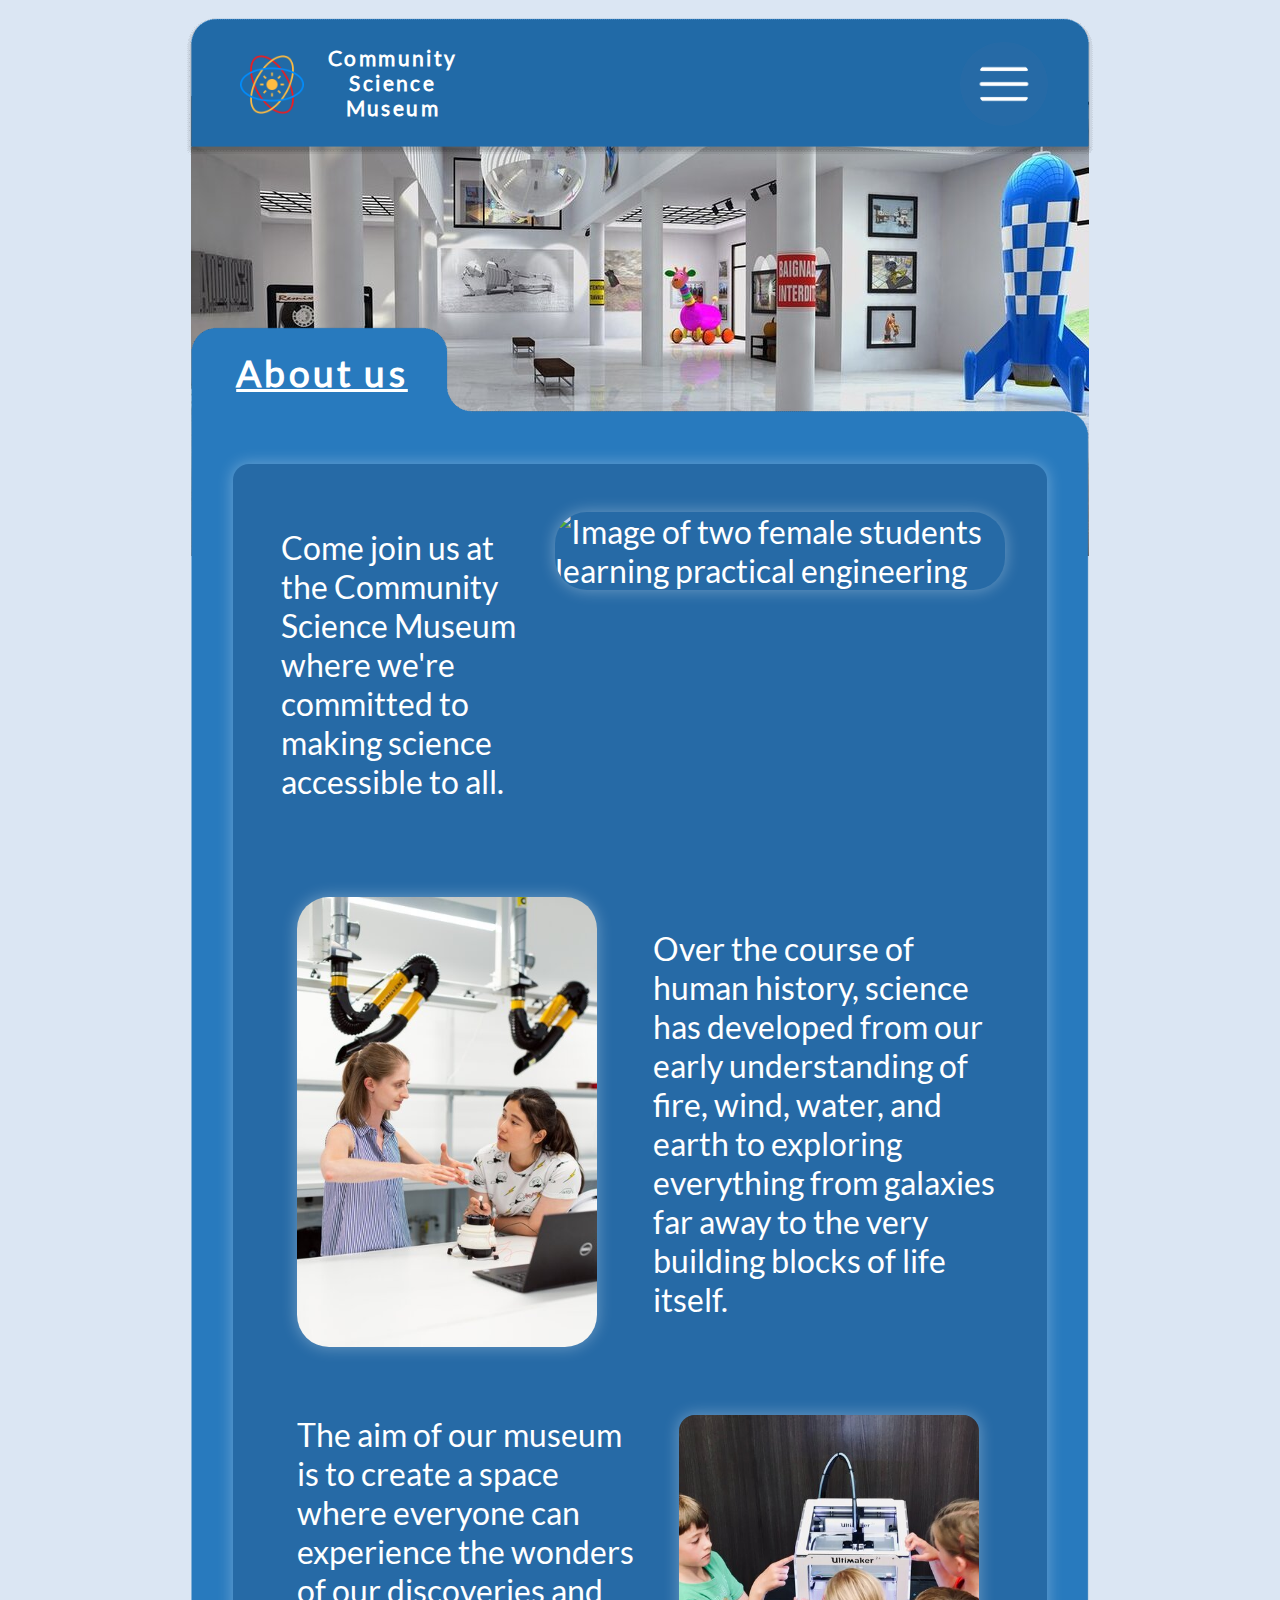
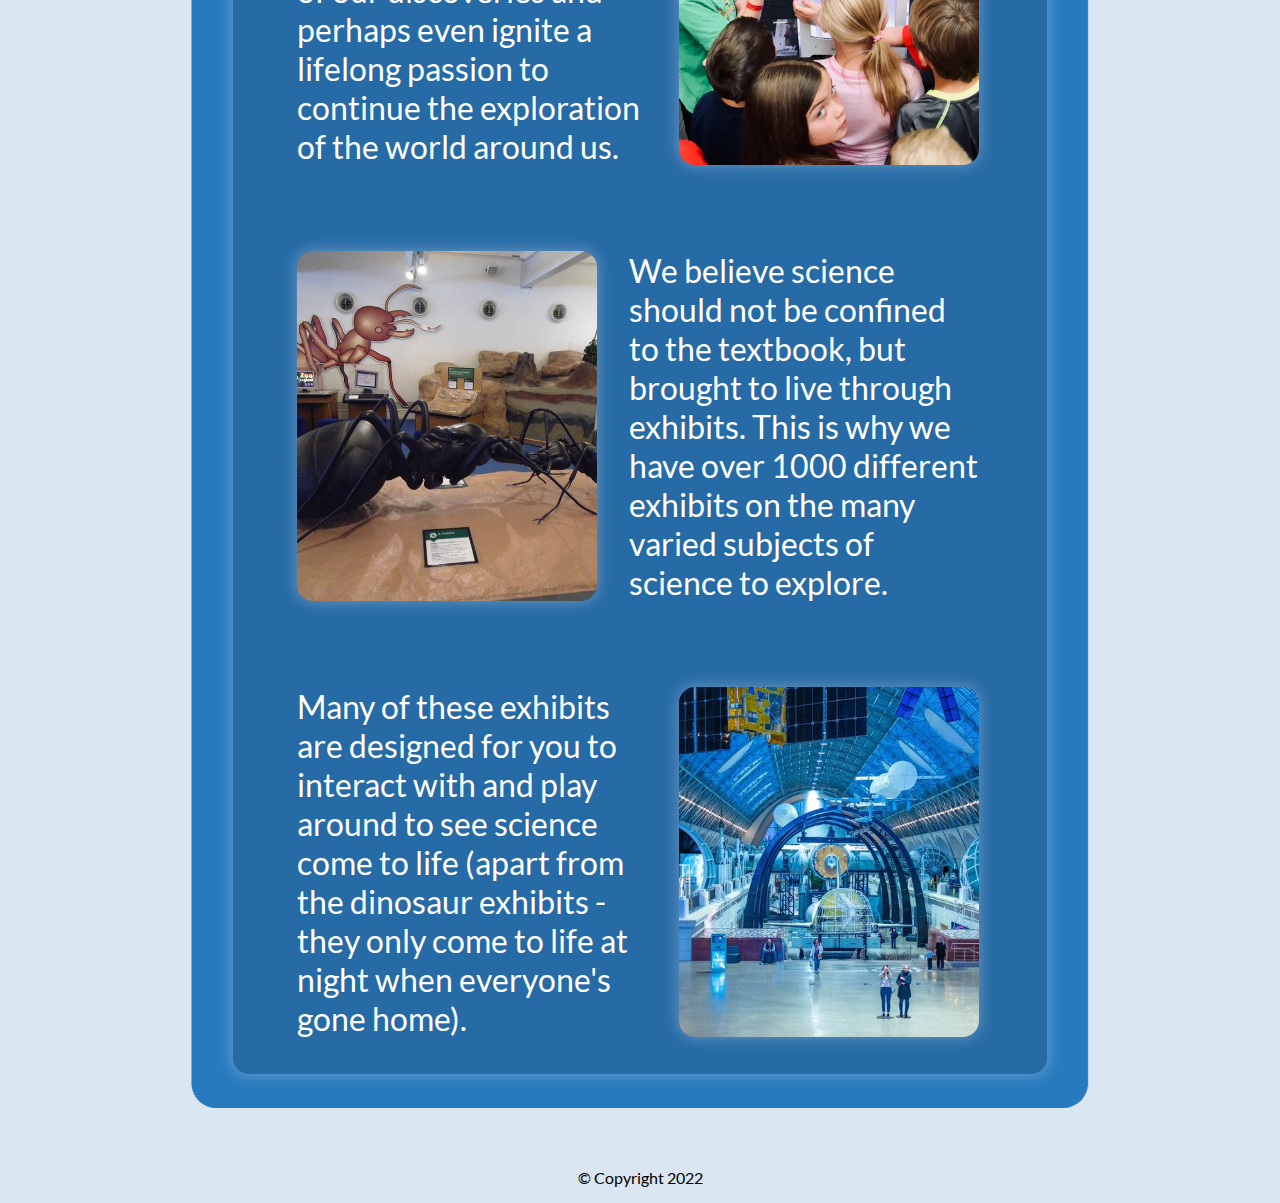
==== commit bf42a34b: "update" ====
--- a/html/about.html
+++ b/html/about.html
@@ -4,8 +4,9 @@
     <meta charset="UTF-8">
     <meta http-equiv="X-UA-Compatible" content="IE=edge">
     <meta name="viewport" content="width=device-width, initial-scale=1.0">
+    <meta name="description" content="Community Science Museum is a museum that wants science to be accessible to all!" />
     <link href="/css/styles.css" rel="stylesheet">
-    <title>Document</title>
+    <title>CSM | About</title>
 </head>
 <body class="body-about">
     <header>
@@ -82,12 +83,12 @@
                 <div class="div-ab-img-4">
                     <img src="/images/ant.jpg" class="ab-img-4" alt="Image of a big model of an ant">
                 </div>
-                <p class="p-ab-3">
+                <p class="p-ab-3" id="p-ab-4">
                     We believe science should not be confined to the textbook, but brought to live through exhibits. This is why we have over 1000 different exhibits on the many varied subjects of science to explore.
                 </p>
             </div>
             <div>
-                <p class="p-ab-3">
+                <p class="p-ab-3" id="p-ab-5">
                     Many of these exhibits are designed for you to interact with and play around to see science come to life (apart from the dinosaur exhibits - they only come to life at night when everyone's gone home). 
                 </p>
                 <div class="div-ab-img-5">
--- a/css/styles.css
+++ b/css/styles.css
@@ -32,8 +32,9 @@
 }
 
 .logo {
+    margin-top: .3rem;
     width: 4rem;
-    margin-right: 1rem;
+    margin-right: 1.5rem;
     transition-duration: 3000ms;
 }
 
@@ -66,7 +67,7 @@
     position: fixed;
     padding: .9rem 1rem;
     border-radius: 50%;
-    top: 2.7rem;
+    top: 2.6rem;
     margin-left: -5rem;
     background-color: rgb(217, 149, 89, 1)
 }
@@ -122,6 +123,8 @@
 
         /* --- INDEX.html --- */
 
+    /* -- Background -- */
+
 .body-index {
     display: flex;
     flex-direction: column;
@@ -221,6 +224,12 @@
     display: none;
 }
 
+    /* -- Explore together -- */
+
+.yellow-bg-et1 {
+    display: none;
+}
+
 .explore-together {
     display: flex;
     flex-direction: column;
@@ -239,6 +248,7 @@
     padding-left: 4.5rem;
     top: 24.5rem;
     position: absolute;
+    font-weight: 900;
 }
 
 .yellow-bg-et {
@@ -300,6 +310,8 @@
     justify-content: space-evenly;
     margin-top: 1rem;
 }
+
+    /* -- Explore -- */
 
 #h1-ex {
     top: 66.8rem;
@@ -418,6 +430,8 @@
     line-height: 2.3rem;
 }
 
+    /* -- Exhibition spaces -- */
+
 #h1-ex-sp {
     top: 125rem;
     margin-left: .8rem;
@@ -487,6 +501,17 @@
     box-shadow: 0px 0px 15px 1px rgba(255, 255, 255, 0.3);
 }
 
+    /* -- Special events -- */
+
+#h1-sp-ev {
+    top: 182.3rem;
+    margin-left: 31rem;
+}
+
+#section-sp-ev {
+    top: 190.5rem;
+    position: absolute;
+}
 .aeronautics {
     background-image: url(/images/aeronautics.jpg);
     background-size: cover;
@@ -531,15 +556,7 @@
     box-shadow: 0px 0px 15px 1px rgba(255, 255, 255, 0.3);
 }
 
-#h1-sp-ev {
-    top: 182.3rem;
-    margin-left: 31rem;
-}
-
-#section-sp-ev {
-    top: 190.5rem;
-    position: absolute;
-}
+    /* -- Visit us -- */
 
 #h1-vi-us {
     top: 242.7rem;
@@ -634,6 +651,8 @@
     margin-top: 2.7rem;
     margin-left: .5rem;
 }
+
+    /* -- Get involved -- */
 
 #h1-get-inv {
     position: absolute;
@@ -712,7 +731,7 @@
 }
 
 .fk-img-1 {
-    margin-left: .5rem;
+    margin-left: 1rem;
     margin-top: 1.5rem;
     border-radius: 2rem;
     width: 55%;
@@ -731,7 +750,7 @@
 
 .p-fk-2 {
     width: 370px;
-    margin-top: 5.5rem;
+    margin-top: 7.5rem;
     margin-left: 3.5rem;
 }
 
@@ -751,7 +770,7 @@
 .p-fk-3 {
     width: 350px;
     margin-left: 1rem;
-    margin-top: 6.2rem;
+    margin-top: 7rem;
     margin-bottom: 1.3rem;
 }
 
@@ -976,8 +995,9 @@
 }
 
 #h1-for-researchers {
-    margin-top: -3.8rem;
-    margin-left: -1.1rem;
+    margin-top: -3.5rem;
+    margin-left: -1.6rem;
+    font-size: 1.8rem;
 }
 
 .p-fr-1 {
@@ -1030,12 +1050,12 @@
 
 #h1-for-teachers {
     margin-top: -3.5rem;
-    margin-left: .5rem;
+    margin-left: -1.4rem;
 }
 
 .p-ft-1 {
     width: 270px;
-    margin-right: 1.5rem;
+    margin-right: 1rem;
     margin-left: 1rem;
     margin-top: 2rem;
 }
@@ -1262,7 +1282,7 @@
 }
 
 
-       /* --- ROBOTICS.html --- */
+       /* --- ROBOTICS.html --- */     
 
 .robotics-bg-pic {
     background-image: url(/images/robotics.jpg);
@@ -1328,4 +1348,1603 @@
     position: absolute;
     top: 115rem;
     padding-bottom: 1rem;
+}
+
+
+        /* --- MEDIA-QUERIES --- */
+
+@media (max-width: 912px) {
+
+        /* --- GLOBAL --- */
+
+    /* -- HEADER -- */
+
+header {
+    width: 450px;
+    margin-top: -1.1rem;
+}
+
+.logo {
+    margin-top: .3rem;
+    width: 3rem;
+    margin-right: 1rem;
+    transition-duration: 3000ms;
+}
+
+.name {
+    font-size: 1rem;
+}
+
+.menu-icon {
+    width: 3rem;
+    padding: .6rem .7rem;
+    top: 2rem;
+    margin-left: -4rem;
+}
+
+.menu {
+    top: 4rem;
+    margin-left: 13.5rem;
+    border-radius: 1rem;
+    position: fixed;
+}
+
+.button {
+    border-radius: .4rem;
+    margin: .8rem;
+    font-size: 1rem;
+}
+    
+
+ 
+        /* --- INDEX.html --- */
+       
+    /* -- Background -- */
+
+.main-index {
+    width: 520px;
+    height: 8996px;
+    background-image: url(/images/frame1.png);
+}
+
+.footer-index {
+    text-align: center;
+    margin-top: 125rem;
+    position: absolute;
+    padding: 1rem;
+}
+
+.first-bg-pic {
+    background-image: url(/images/cosmology1.jpg);
+    width: 498px;
+    height: 281px;
+    margin-top: 5rem;
+    margin-left: .35rem;
+    border-radius: 0px;
+}
+
+.second-bg-pic {
+    background-image: url(/images/aeronautics1.jpg);
+    width: 498px;
+    height: 332px;
+    margin-top: 47rem;
+    border-radius: 0;
+}
+
+.third-bg-pic {
+    background-image: url(/images/aero-exhi1.jpg);
+    width: 498px;
+    height: 256px;
+    margin-top: 39rem;
+    margin-left: .3rem;
+    border-radius: 0;
+}
+
+.fourth-bg-pic {
+    background-image: url(/images/cosmology1.jpg);
+    width: 498px;
+    height: 281px;
+    margin-top: 37rem;
+    margin-left: .3rem;
+    border-radius: 0;
+}
+
+.fifth-bg-pic {
+    background-image: url(/images/head1.jpg);
+    width: 498px;
+    height: 331px;
+    margin-top: 39.5rem;
+    margin-left: .2rem;
+    border-radius: 0;
+}
+
+.sixth-bg-pic {
+    background-image: url(/images/ant1.jpg);
+    width: 498px;
+    height: 375px;
+    margin-top: 196rem;
+    margin-left: .2rem;
+    border-radius: 0;
+}
+
+.frame {
+    width: 500px;
+    border-radius: 1rem;
+    position: relative;
+    top: -9rem;
+    display: none;
+}
+
+    /* -- Explore together -- */
+
+.explore-together {
+    display: none;
+}
+
+.h1-et {
+    margin-top: -1rem;
+    margin-left: .5rem;
+}
+
+.explore-together1 {
+    margin-top: 29.5rem;
+}
+
+.yellow-bg-et1 {
+    background-color: rgb(255, 202, 106);
+    border-radius: 1rem;
+    margin-left: 3rem;
+    width: 430px;
+    height: 630px;
+    display: flex;
+    flex-direction: column;
+    justify-content: space-evenly;
+    align-items: center;
+    box-shadow: 0px 0px 10px 2px rgb(0, 0, 0, .5);
+}
+
+.p-et {
+    margin-left: -1.3rem;
+    margin-bottom: 1rem;
+}
+
+.para-button {
+    margin-top: -1rem;
+}
+
+#button-ex-to {
+    margin-bottom: 1.5rem;
+}
+
+    /* -- Explore --*/
+
+#h1-ex {
+    top: 89rem;
+    left: 6.6rem;
+}
+
+.section-explore {
+    width: 400px;
+    top: 91.5rem;
+}
+
+#h1-ex-sp {
+    top: 145rem;
+    margin-left: 1.4rem;
+}
+
+#section-exh-spa {
+    top: 147.8rem;
+}
+
+    /* -- Special events --*/
+
+#h1-sp-ev {
+    top: 199.5rem;
+    margin-left: 3.3rem;
+}
+
+#section-sp-ev {
+    top: 202rem;
+}
+
+    /* -- Visit us --*/
+
+#h1-vi-us {
+    top: 257rem;
+    margin-left: 6.6rem;
+}
+
+.visit-us {
+    top: 259rem;
+}
+
+.bg-visit-us {
+    width: 450px;
+    height: 3140px;
+    background-color: rgb(38, 106, 166);
+    box-shadow: 0px 0px 20px rgb(255, 255, 255, .3);
+    border-radius: 25px;
+    margin-left: 2.3rem;
+    margin-top: 3rem;
+}
+
+#location {
+    top: 3rem;
+    left: 6.5rem;
+}
+
+#p-location {
+    top: 9rem;
+    left: 6.5rem;
+}
+
+.admission {
+    top: 16.5rem;
+    left: 6.5rem;
+}
+
+#p-admission {
+    margin-left: 0rem;
+}
+
+.accessibility {
+    left: 6.5rem;
+    top: 43rem;
+}
+
+#p-accessibility {
+    margin-left: 0rem;
+}
+
+.cafe {
+    left: 6.5rem;
+    top: 72rem;
+}
+
+#p-cafe {
+    margin-left: 0rem;
+}
+
+.hours {
+    top: 103rem;
+    left: 6.5rem;
+}
+
+#p-hours {
+    margin-left: 0rem;
+}
+
+.gift {
+    left: 6.5rem;
+    top: 167rem;
+}
+
+#p-gift {
+    margin-top: 2.7rem;
+    margin-left: 0rem;
+}
+
+    /* -- Get involved --*/
+
+#h1-get-inv {
+    top: 476.3rem;
+    left: 3.6rem;
+}
+
+.get-inv {
+    left: 2.5rem;
+    top: 479.5rem;
+    width: 440px;
+}
+
+#h1-support {
+    margin-top: -78rem;
+    margin-left: 1rem;
+}
+
+.bg-get-inv {
+    width: 460px;
+    height: 1270px;
+    background-color: rgb(38, 106, 166);
+    box-shadow: 0px 0px 20px rgb(255, 255, 255, .3);
+    border-radius: 25px;
+    margin-left: -.7rem;
+    margin-top: 1rem;
+}
+
+.p-get-inv {
+    color: white;
+    margin-top: -1rem;
+    font-size: 1.4rem;
+}
+
+.volunteer {
+    top: 24.3rem;
+    left: 0rem;
+}
+
+#h1-volunteer {
+    margin-top: 4rem;
+    margin-left: 1rem;
+}
+
+#p-volunteer {
+    margin-left: .5rem;
+}
+
+.internships {
+    top: 56rem;
+}
+
+#h1-internships {
+    margin-left: 1rem;
+}
+
+#p-internships {
+    margin-left: 0rem;
+}
+
+        /* --- ABOUT.html --- */
+
+
+.main-about {
+    background-image: url(/images/bg-about-2.png);
+    width: 526px;
+    height: 1799px;
+}
+
+.footer-about {
+    position: absolute;
+    top: 114rem;
+    padding-bottom: 1rem;
+}
+
+.about-bg-pic {
+    background-image: url(/images/aero-exhi.jpg);
+    width: 500px;
+    background-size: 100%;
+    margin-top: 5.5rem;
+}
+
+#h1-ab-us {
+    top: 20.3rem;
+    left: 6.5rem;
+    font-size: 2rem;
+}
+
+.section-about {
+    width: 460px;
+    top: 24rem;
+    font-size: 1.2rem;
+    left: 2.2rem;
+    padding: 0rem;
+    padding-left: 0rem;
+}
+
+.p-ab-1 {
+    margin-left: 2rem;
+    margin-right: 0rem;
+}
+
+.ab-img-1 {
+    margin-right: 2rem;
+    border-radius: 1.5rem;
+    width: 37%;
+    height: 150px;
+    object-fit: cover;
+}
+
+.ab-img-2 {
+    border-radius: 1.5rem;
+}
+
+.p-ab-2 {
+    width: 340px;
+    margin-top: 5rem;
+    margin-left: 2rem;
+    margin-right: 1rem;
+}
+
+.p-ab-3 {
+    width: 350px;
+    margin-left: 1rem;
+    margin-top: 4rem;
+    margin-bottom: 1.3rem;
+    margin-right: 1rem;
+}
+
+.div-ab-img-3 {
+    height: 200px;
+    width: 300px;
+    background-size: 190%;
+    border-radius: 1.5rem;
+    margin-left: 0rem;
+    margin-right: 1rem;
+    margin-top: 4.5rem;
+    background-position-x: -4rem;
+    background-position-y: -1rem;
+}
+
+.ab-img-3 {
+    display: none;
+}
+
+.div-ab-img-4 {
+    height: 200px;
+    margin-right: .4rem;
+}
+
+.ab-img-4 {
+    display: none;
+}
+
+.ab-img-5 {
+    display: none;
+}
+
+.div-ab-img-5 {
+    height: 200px;
+    margin-left: .3rem;
+    margin-right: 1rem;
+    background-position-x: -9rem;
+}
+
+        /* --- FOR-KIDS.html --- */
+
+.kids-bg-pic {
+    width: 500px;
+    margin-top: 3rem;
+}
+
+#h1-for-kids {
+    top: 20rem;
+    left: 6.5rem;
+    font-size: 2rem;
+}
+
+.p-fk-1 {
+    width: 300px;
+    margin-left: 2rem;
+    margin-top: 2.7rem;
+}
+
+.fk-img-1 {
+    margin-left: 2rem;
+    margin-top: 2rem;
+    margin-right: 2rem;
+    border-radius: 1.5rem;
+    width: 35%;
+    height: 150px;
+    object-fit: cover;
+}
+
+.fk-img-2 {
+    margin-top: 4rem;
+    border-radius: 1.5rem;
+    width: 40%;
+    height: 40%;
+}
+
+.p-fk-2 {
+    width: 370px;
+    margin-top: 5.8rem;
+    margin-left: 2rem;
+    margin-right: 1rem;
+}
+
+.div-fk-img-3 {
+    height: 200px;
+    margin-left: 2rem;
+    margin-top: 4rem;
+    margin-right: 1rem;
+    background-position-x: -1rem;
+}
+
+.p-fk-3 {
+    margin-left: 1rem;
+    margin-top: 4.5rem;
+}
+
+.div-fk-img-4 {
+    height: 200px;
+    margin-left: 1rem;
+    margin-top: 5rem;
+    margin-right: 1rem;
+}
+
+.p-fk-4 {
+    width: 350px;
+    margin-left: 1rem;
+    margin-top: 6.5rem;
+    margin-right: 1rem;
+}
+
+.p-fk-5 {
+    margin-left: 1rem;
+    margin-top: 5.5rem;
+}
+
+.div-fk-img-5 {
+    height: 200px;
+    margin-left: 2rem;
+    margin-top: 4rem;
+    margin-right: 1rem;
+    margin-bottom: 2.5rem;
+}
+        
+        /* --- COSMOLOGY.html --- */
+
+.main-cosmology {
+    background-image: url(/images/bg-cosmology2.png);
+    width: 526px;
+    height: 1230px;
+}
+
+.cosmology-bg-pic {
+    width: 500px;
+}
+
+#h1-cos {
+    margin-top: -5.5rem;
+    margin-left: 5rem;
+}
+
+.p-cos-1 {
+    width: 190px;
+    margin-left: 2.5rem;
+    margin-top: 3rem;
+}
+
+.cos-img-1 {
+    margin-left: 3rem;
+    margin-right: 1rem;
+    border-radius: 1rem;
+    width: 150px;
+    height: 150px;
+    object-fit: cover;
+}
+
+.cos-img-2 {
+    margin-left: 2rem;
+    margin-top: 4rem;
+}
+
+#p-cos-2 {
+    margin-top: 6rem;
+    margin-left: 2rem;
+}
+
+.p-cos-3 {
+    display: block;
+    width: 300px;
+    margin-right: 2rem;
+    margin-left: 2rem;
+    margin-top: 6rem;
+    margin-bottom: 2.5rem;
+}
+
+
+.div-cos-img-3 {
+    height: 200px;
+    margin-left: 0rem;
+    margin-right: 2rem;
+    margin-top: 6rem;
+}
+        
+        /* --- ROBOTICS.html --- */     
+
+.robotics-bg-pic {
+    width: 500px;
+    margin-top: 3rem;
+}
+
+#h1-rob {
+    margin-top: -5.5rem;
+    margin-left: 6rem;
+}
+
+#p-rob-1 {
+    margin-top: 3rem;
+}
+
+.rob-img-1 {
+    margin-left: 1rem;
+    margin-top: 2rem;
+    border-radius: 1rem;
+    width: 40%;
+    height: 150px;
+    object-fit: cover;
+    object-position: -1rem;
+}
+
+.p-rob-2 {
+    width: 150px;
+    margin-top: 8rem;
+    margin-left: 4.5rem;
+}
+
+.rob-img-2 {
+    margin-top: 5rem;
+    border-radius: 1rem;
+}
+
+.p-rob-3 {
+    width: 280px;
+    margin-top: 7rem;
+    margin-left: 3rem;
+}
+
+.div-rob-img-3 {
+    height: 200px;
+    margin-left: 3rem;
+    margin-top: 5.5rem;
+    margin-right: 2rem;
+    background-position-x: -8rem;
+}
+
+.footer-robotics {
+    top: 79rem;
+}
+   
+        /* --- BIOLOGY.html --- */
+
+.biology-bg-pic {
+    width: 500px;
+    margin-top: 5rem;
+}
+
+#h1-bio {
+    margin-top: -5.5rem;
+    margin-left: 7rem;
+}
+
+#p-bio-1 {
+    margin-top: 3.5rem;
+}
+
+.bio-img-1 {
+    margin-left: 2rem;
+    margin-top: 2.5rem;
+    margin-right: 1.5rem;
+    border-radius: 1.5rem;
+    width: 35%;
+    height: 150px;
+    object-fit: cover;
+}
+
+.bio-img-2 {
+    margin-left: 2rem;
+    margin-top: 4.7rem;
+    border-radius: 2rem;
+    width: 32%;
+    height: 32%;
+    box-shadow: 0px 0px 15px 1px rgba(255, 255, 255, 0.3);
+}
+
+.p-bio-2 {
+    width: 220px;
+    margin-top: 5.7rem;
+    margin-left: 2rem;
+}
+
+#p-bio-3 {
+    margin-top: 5.8rem;
+}
+
+.div-bio-img-3 {
+    height: 200px;
+    margin-left: 0rem;
+    margin-right: 2rem;
+    margin-top: 5.5rem;
+    background-position-x: -12rem;
+}
+
+        /* --- EVOLUTION.html --- */
+
+.evolution-bg-pic {
+    width: 500px;
+    border-radius: 0;
+    margin-top: 4rem;
+}
+
+#h1-evo {
+    margin-top: -5.5rem;
+    margin-left: 6rem;
+}
+
+#evo-img-1 {
+    margin-top: 2.8rem;
+}
+
+.evo-img-2 {
+    margin-left: 1rem;
+    margin-top: 3.7rem;
+    border-radius: 2rem;
+    width: 38%;
+    height: 38%;
+    box-shadow: 0px 0px 15px 1px rgba(255, 255, 255, 0.3);
+}
+
+.p-evo-2 {
+    width: 230px;
+    margin-top: 4.7rem;
+    margin-left: 1.5rem;
+}
+
+.div-evo-img-3 {
+    height: 200px;
+    background-size: 170%;
+    margin-left: 0;
+    margin-right: 2rem;
+    margin-top: 6rem;
+    background-position-x: -4rem;
+    background-position-y: -0rem;
+}
+        
+        /* --- FOR-TEACHERS.html --- */
+
+.teachers-bg-pic {
+    width: 500px;
+}
+
+#h1-for-teachers {
+    margin-top: -5.5rem;
+    margin-left: 4.5rem;
+}
+
+.p-ft-1 {
+    width: 200px;
+    margin-right: 0rem;
+    margin-left: 2rem;
+    margin-top: 3rem;
+}
+
+.p-ft-2 {
+    width: 180px;
+    margin-right: 2rem;
+    margin-left: 3rem;
+    margin-top: 4.2rem;
+}
+
+.ft-img-2 {
+    margin-left: 2rem;
+    margin-top: 4rem;
+    border-radius: 2rem;
+    width: 35%;
+    height: 35%;
+    box-shadow: 0px 0px 15px 1px rgba(255, 255, 255, 0.3);
+}
+
+.p-ft-3 {
+    display: block;
+    width: 300px;
+    margin-right: 1rem;
+    margin-left: 2rem;
+    margin-top: 5rem;
+    margin-bottom: 5.3rem;
+}
+
+.contact-us {
+    display: inline;
+    color: white;
+    font-weight: 900;
+}
+
+#ft-img-3 {
+    margin-right: 2rem;
+}
+
+.ft-img-3 {
+    display: none;
+}
+        
+        /* --- FOR-RESEARCHERS.html --- */
+
+.researchers-bg-pic {
+    width: 500px;
+}
+
+#h1-for-researchers {
+    margin-top: -5.5rem;
+    margin-left: 2.6rem;
+}
+
+.p-fr-1 {
+    width: 250px;
+    margin-right: 1rem;
+    margin-left: 2rem;
+    margin-top: 3.5rem;
+}
+
+#fr-img-1 {
+    margin-right: 2rem;
+}
+
+.p-fr-2 {
+    width: 250px;
+    margin-right: 2rem;
+    margin-left: 3rem;
+    margin-top: 8rem;
+}
+
+.p-fr-3 {
+    width: 330px;
+    margin-right: 0rem;
+    margin-left: 2rem;
+    margin-top: 5.5rem;
+    margin-bottom: 5rem;
+}
+
+#fr-img-3 {
+    margin-right: 2rem;
+}
+
+.fr-img-3 {
+    display: none;
+}
+        
+}
+
+@media (max-width: 536px) {
+    
+        /* --- GLOBAL --- */
+
+    /* -- HEADER -- */
+
+header {
+    height: 100px;
+    width: 320px;
+    top: 0.5rem;
+}
+
+.logo {
+    margin-top: .2rem;
+    width: 2.3rem;
+    margin-right: .8rem;
+    margin-left: .2rem;
+}
+
+.name {
+    font-size: .8rem;
+}
+
+.menu-icon {
+    width: 2.5rem;
+    padding: .3rem .4rem;
+    top: 2rem;
+    margin-left: -3.5rem;
+    background-color: rgb(217, 149, 89, 1)
+}
+
+.menu {
+    top: 2.9rem;
+    margin-left: 8.5rem;
+}
+
+.button {
+    padding: .3rem .5rem;
+    margin: .8rem .4rem;
+    font-size: 1rem;
+}
+
+        /* --- INDEX.html --- */
+
+    /* -- Background -- */
+
+    .body-index {
+    height: 6490px;
+}
+
+.main-index {
+    width: 377px;
+    height: 6880px;
+    background-image: url(/images/frame2.png);
+}
+
+.footer-index {
+    text-align: center;
+    top: 305rem;
+    position: absolute;
+}
+
+.first-bg-pic {
+    width: 350px;
+    margin-top: .4rem;
+    margin-left: .1rem;
+    z-index: 1;
+    border-radius: 50px 50px 0px 0px;
+}
+
+.second-bg-pic {
+    width: 349px;
+    height: 800px;
+    margin-top: 25rem;
+    margin-left: .2rem;
+    border-radius: 0px;
+}
+
+.third-bg-pic {
+    background-size: 100%;
+    width: 349px;
+    margin-top: -3.9rem;
+    margin-left: .1rem;
+    border-radius: 0px;
+}
+
+.fourth-bg-pic {
+    width: 349px;
+    margin-top: 20rem;
+    margin-left: .1rem;
+}
+
+.fifth-bg-pic {
+    width: 349px;
+    background-size: 100%;
+    margin-top: 24rem;
+    margin-left: .1rem;
+}
+
+.sixth-bg-pic {
+    background-size: 100%;
+    width: 349px;
+    height: 800px;
+    margin-top: 131rem;
+    margin-left: .1rem;
+    border-radius: 0px;
+}
+
+    /* -- Explore Together -- */
+
+.explore-together {
+    display: none;
+}
+
+.explore-together1 {
+    margin-top: 19rem;
+}
+
+.yellow-bg-et1 {
+    width: 310px;
+    height: 470px;
+    margin-left: 2.2rem;
+}
+
+.h1-et {
+    font-size: 1.5rem;
+    padding-left: 3.3rem;
+    top: 16.5rem;
+}
+
+#button-ex-to {
+    margin-left: -.1rem;
+    font-size: 1.5rem;
+}
+
+.h1-ybg {
+    width: 100%;
+    height: 100%;
+    border-radius: .5rem;
+}
+
+.about-img {
+    width: 80%;
+    height: 40%;
+    margin-left: 2rem;
+    margin-top: 1.5rem;
+    margin-bottom: 0rem;
+    border-radius: .5rem;
+}
+
+.para-button {
+    align-items: center;
+    margin-top: 1rem;
+}
+
+.p-et {
+    width: 270px;
+    line-height: 2rem;
+}
+
+#button-ex-to {
+    padding: .5rem 4rem;
+    margin-left: -1.4rem;
+}
+
+    /* -- Explore -- */
+
+#h1-ex {
+    top: 61.5rem;
+    left: 5rem;
+}
+
+.section-explore {
+    width: 300px;
+    height: 430px;
+    left: .5rem;
+    top: 63rem;
+    border-right: 1px solid black;
+}
+
+.yellow-bg-ex {
+    width: 300px;
+    height: 400px;
+}
+
+.for-teachers {
+    width: 80%;
+    height: 30%;
+}
+
+.for-kids {
+    width: 80%;
+    height: 30%;
+}
+
+.for-researchers {
+    width: 80%;
+    height: 30%;
+    margin-top: .3rem;
+}
+
+.h1-ybg-ex {
+    width: 100%;
+    height: 100%;
+    font-size: 1.2rem;
+}
+
+.p-ex {
+    width: 190px;
+    font-size: 1.2rem;
+    margin-left: 1.4rem;
+    line-height: 1.5rem;
+    margin-bottom: 0;
+    margin-top: .2rem;
+}
+
+#read-more {
+    width: 10rem;
+    font-size: 1.6rem;
+    line-height: 2.3rem;
+}
+
+    /* -- Exhibition spaces -- */
+
+#h1-ex-sp {
+    top: 100.5rem;
+    margin-left: 1rem;
+}
+
+#section-exh-spa {
+    top: 102rem;
+}
+
+.cosmology {
+    width: 85%;
+    height: 35%;
+}
+
+.evolution {
+    width: 85%;
+    height: 35%;
+}
+
+.biology {
+    width: 85%;
+    height: 35%;
+}
+
+.robotics {
+    width: 85%;
+    height: 35%;
+}
+
+    /* -- Special events -- */
+
+#h1-sp-ev {
+    top: 139.5rem;
+    margin-left: 2.5rem;
+}
+
+#section-sp-ev {
+    top: 141rem;
+    position: absolute;
+}
+.aeronautics {
+    width: 85%;
+    height: 35%;
+}
+
+.sleepover {
+    width: 85%;
+    height: 35%;
+}
+
+.energetica {
+    width: 85%;
+    height: 35%;
+}
+
+    /* -- Visit us -- */
+
+.bg-visit-us {
+    height: 2220px;
+    width: 305px;
+}
+
+#h1-vi-us {
+    top: 180.3rem;
+    left: -1rem;
+}
+
+.visit-us {
+    top: 180rem;
+}
+
+.h1-vi-us {
+    font-size: 2rem;
+}
+
+.p-vi-us {
+    color: white;
+    font-size: 1.6rem;
+}
+
+#location {
+    top: 4rem;
+    left: 5rem;
+    position: absolute;
+}
+
+#p-location {
+    position: absolute;
+    top: 8rem;
+    left: 5rem;
+    width: 300px;
+}
+
+.admission {
+    top: 13rem;
+    left: 5rem;
+    width: 230px;
+}
+
+#p-admission {
+    margin-top: 0rem;
+    margin-left: 0;
+}
+
+.accessibility {
+    width: 230px;
+    left: 5rem;
+    top: 33rem;
+}
+
+#p-accessibility {
+    margin-top: 0rem;
+    margin-left: 0rem;
+}
+
+.cafe {
+    position: absolute;
+    left: 5rem;
+    top: 96rem;
+}
+
+#p-cafe {
+    margin-top: 0rem;
+    margin-left: 0rem;
+}
+
+.hours {
+    top: 52rem;
+    left: 5rem;
+    width: 200px;
+}
+
+#p-hours {
+    margin-top: 0rem;
+    margin-left: 0rem;
+}
+
+.gift {
+    left: 5rem;
+    top: 117rem;
+}
+
+#p-gift {
+    margin-top: 0rem;
+    margin-left: 0rem;
+}
+
+    /* -- Get involved -- */
+
+.bg-get-inv {
+    height: 1450px;
+    width: 310px;
+    margin-left: .1rem;
+}
+
+#h1-get-inv {
+    top: 334rem;
+    left: 3rem;
+}
+
+.get-inv {
+    left: 2rem;
+    top: 336rem;
+    width: 290px;
+}
+
+.p-get-inv {
+    margin-top: -3rem;
+    font-size: 1.2rem;
+    margin-left: 3rem;
+}
+
+#h1-support {
+    margin-left: 2rem;
+    margin-top: -89.8rem;
+}
+
+#p-support {
+    top: 8rem;
+    margin-left: 2rem;
+}
+
+.volunteer {
+    top: 26.3rem;
+    left: .6rem;
+    width: 290px;
+}
+
+#h1-volunteer {
+    margin-left: 1.5rem;
+}
+
+#p-volunteer {
+    margin-top: -1rem;
+    margin-left: 1.4rem;
+    width: 250px;
+}
+
+.internships {
+    top: 62.5rem;
+    margin-left: 1rem;
+}
+
+#p-internships {
+    margin-top: -.8rem;
+    margin-left: 1rem;
+    width: 250px;
+}
+        
+
+        /* --- ABOUT.html --- */
+
+.main-about {
+    background-image: url(/images/bg-about-3.png);
+    width: 377px;
+    height: 1577px;
+}
+
+.footer-about {
+    top: 100rem;
+    padding-bottom: 1rem;
+}
+
+.about-bg-pic {
+    width: 350px;
+    margin-top: 4rem;
+}
+
+#h1-ab-us {
+    top: 15rem;
+    left: 3.8rem;
+    font-size: 1.7rem;
+}
+
+.section-about {
+    width: 300px;
+    top: 18rem;
+    font-size: 1rem;
+    left: 2rem;
+    padding: 1rem;
+    padding-left: 0rem;
+}
+
+.p-ab-1 {
+    margin-top: .5rem;
+}
+
+.ab-img-1 {
+    margin-left: 1.5rem;
+    margin-right: 0;
+    margin-top: .2rem;
+    border-radius: 1.3rem;
+    width: 50%;
+    height: 150px;
+    object-fit: cover;
+}
+
+.ab-img-2 {
+    margin-left: 1rem;
+    margin-top: 2.8rem;
+    border-radius: 1.3rem;
+    width: 40%;
+    height: 40%;
+}
+
+.p-ab-2 {
+    margin-top: 1.5rem;
+    margin-left: 1rem;
+    margin-right: 0;
+}
+
+.p-ab-3 {
+    margin-top: 1.5rem;
+    margin-bottom: 0rem;
+}
+
+.div-ab-img-3 {
+    height: 200px;
+    background-size: 300%;
+    margin-left: 0rem;
+    margin-top: 2.5rem;
+    margin-right: 0;
+}
+
+#p-ab-4 {
+    margin-right: 0;
+    margin-top: 3rem;
+}
+
+.div-ab-img-4 {
+    height: 200px;
+    background-size: 250%;
+    margin-left: 1rem;
+    margin-top: 3.5rem;
+    margin-right: 0rem;
+    background-position-x: -3rem;
+}
+
+#p-ab-5 {
+    margin-top: 3rem;
+    margin-bottom: .7rem;
+}
+
+.div-ab-img-5 {
+    height: 200px;
+    background-size: 350%;
+    margin-left: 0rem;
+    margin-top: 4rem;
+    margin-right: 0;
+}
+
+        /* --- FOR-KIDS.html --- */
+
+.kids-bg-pic {
+    width: 350px;
+    margin-top: 3rem;
+}
+
+#h1-for-kids {
+    top: 15rem;
+    left: 3.5rem;
+    font-size: 1.7;
+}
+
+.p-fk-1 {
+    width: 300px;
+    margin-right: 0;
+    margin-top: 1rem;
+}
+
+.fk-img-1 {
+    margin-left: 0rem;
+    margin-top: 0rem;
+    margin-right: 0;
+    border-radius: .5rem;
+    width: 130px;
+    height: 150px;
+    object-fit: cover;
+}
+
+.fk-img-2 {
+    margin-left: 1rem;
+    margin-top: 3rem;
+    border-radius: .5rem;
+}
+
+.p-fk-2 {
+    width: 370px;
+    margin-top: 2.5rem;
+    margin-left: 0.5rem;
+    margin-right: 0;
+}
+
+.div-fk-img-3 {
+    height: 200px;
+    background-size: 280%;
+    margin-left: 1rem;
+    margin-right: 0rem;
+    margin-top: 3.5rem;
+}
+
+.p-fk-3 {
+    margin-left: 1rem;
+    margin-top: 4.2rem;
+}
+
+.fk-img-3 {
+    opacity: 0;
+}
+
+.div-fk-img-4 {
+    height: 200px;
+    background-size: 280%;
+    margin-left: 1rem;
+    margin-top: 4rem;
+    margin-right: 0rem;
+}
+
+.p-fk-4 {
+    margin-left: 1rem;
+    margin-top: 5.2rem;
+    margin-right: .5rem;
+}
+
+.p-fk-5 {
+    margin-left: 1rem;
+    margin-top: 6.5rem;
+}
+
+.div-fk-img-5 {
+    height: 200px;
+    width: 250px;
+    background-size: 350%;
+    margin-left: 1rem;
+    margin-top: 4.5rem;
+    margin-right: 0rem;
+    margin-bottom: 2rem;
+    background-position-x: -11rem;
+    background-position-y: -2rem;
+}
+
+        /* --- COSMOLOGY.html --- */
+
+.main-cosmology {
+    background-image: url(/images/bg-cosmology3.png);
+    width: 377px;
+    height: 1097px;
+}
+
+.cosmology-bg-pic {
+    background-image: url(/images/aero-exhi.jpg);
+    width: 350px;
+    margin-top: 4rem;
+    border-radius: 0rem;
+}
+
+#h1-cos {
+    margin-top: -2.5rem;
+    margin-left: 3.5rem;
+}
+
+.p-cos-1 {
+    width: 100px;
+    margin-left: 2rem;
+    margin-top: 2rem;
+}
+
+.cos-img-1 {
+    margin-left: 1rem;
+    margin-top: 1rem;
+    margin-right: 0;
+    border-radius: 1rem;
+    width: 130px;
+    height: 180px;
+    object-fit: cover;
+}
+
+#p-cos-2 {
+    margin-top: 3.7rem;
+    margin-left: 1rem;
+    margin-right: 1rem;
+}
+
+.cos-img-2 {
+    margin-left: 1rem;
+    margin-top: 3.7rem;
+    border-radius: 1rem;
+    width: 40%;
+    height: 40%;
+}
+
+.p-cos-3 {
+    margin-right: 0rem;
+    margin-left: 1rem;
+    margin-top: 5rem;
+    margin-bottom: 2.5rem;
+}
+
+.div-cos-img-3 {
+    height: 200px;
+    width: 300px;
+    background-size: 260%;
+    margin-left: 1rem;
+    margin-top: 4.5rem;
+    margin-right: 0rem;
+    background-position-x: -3.5rem;
+    background-position-y: 0rem;
+}   
+
+       /* --- ROBOTICS.html --- */     
+
+.robotics-bg-pic {
+    background-image: url(/images/robotics.jpg);
+    width: 350px;
+    height: 500px;
+    background-repeat: no-repeat;
+    margin-top: 1rem;
+    background-size: 100%;
+    border-radius: 1rem;
+}
+
+#h1-rob {
+    margin-top: -3.5rem;
+    margin-left: .5rem;
+}
+
+.rob-img-1 {
+    margin-left: 1.5rem;
+    margin-top: 2rem;
+    border-radius: 2rem;
+    width: 55%;
+    height: 55%;
+    box-shadow: 0px 0px 15px 1px rgba(255, 255, 255, 0.3);
+}
+
+.rob-img-2 {
+    margin-left: 2rem;
+    margin-top: 3.7rem;
+    border-radius: 2rem;
+    width: 32%;
+    height: 32%;
+    box-shadow: 0px 0px 15px 1px rgba(255, 255, 255, 0.3);
+}
+
+.p-rob-2 {
+    width: 250px;
+    margin-top: 8rem;
+    margin-left: 8rem;
+}
+
+.p-rob-3 {
+    width: 260px;
+    margin-top: 10rem;
+    margin-left: 2rem;
+}
+
+.div-rob-img-3 {
+    height: 350px;
+    width: 300px;
+    background-size: 210%;
+    border-radius: 1rem;
+    margin-left: 5rem;
+    margin-top: 6.5rem;
+    margin-bottom: 3rem;
+    background-image: url(/images/robotics.jpg);
+    box-shadow: 0px 0px 15px 1px rgba(255, 255, 255, 0.3);
+    background-position-x: -13rem;
+    background-position-y: -1rem;
+    background-repeat: no-repeat;
+}
+
+.footer-robotics {
+    position: absolute;
+    top: 115rem;
+    padding-bottom: 1rem;
+}
+    
 }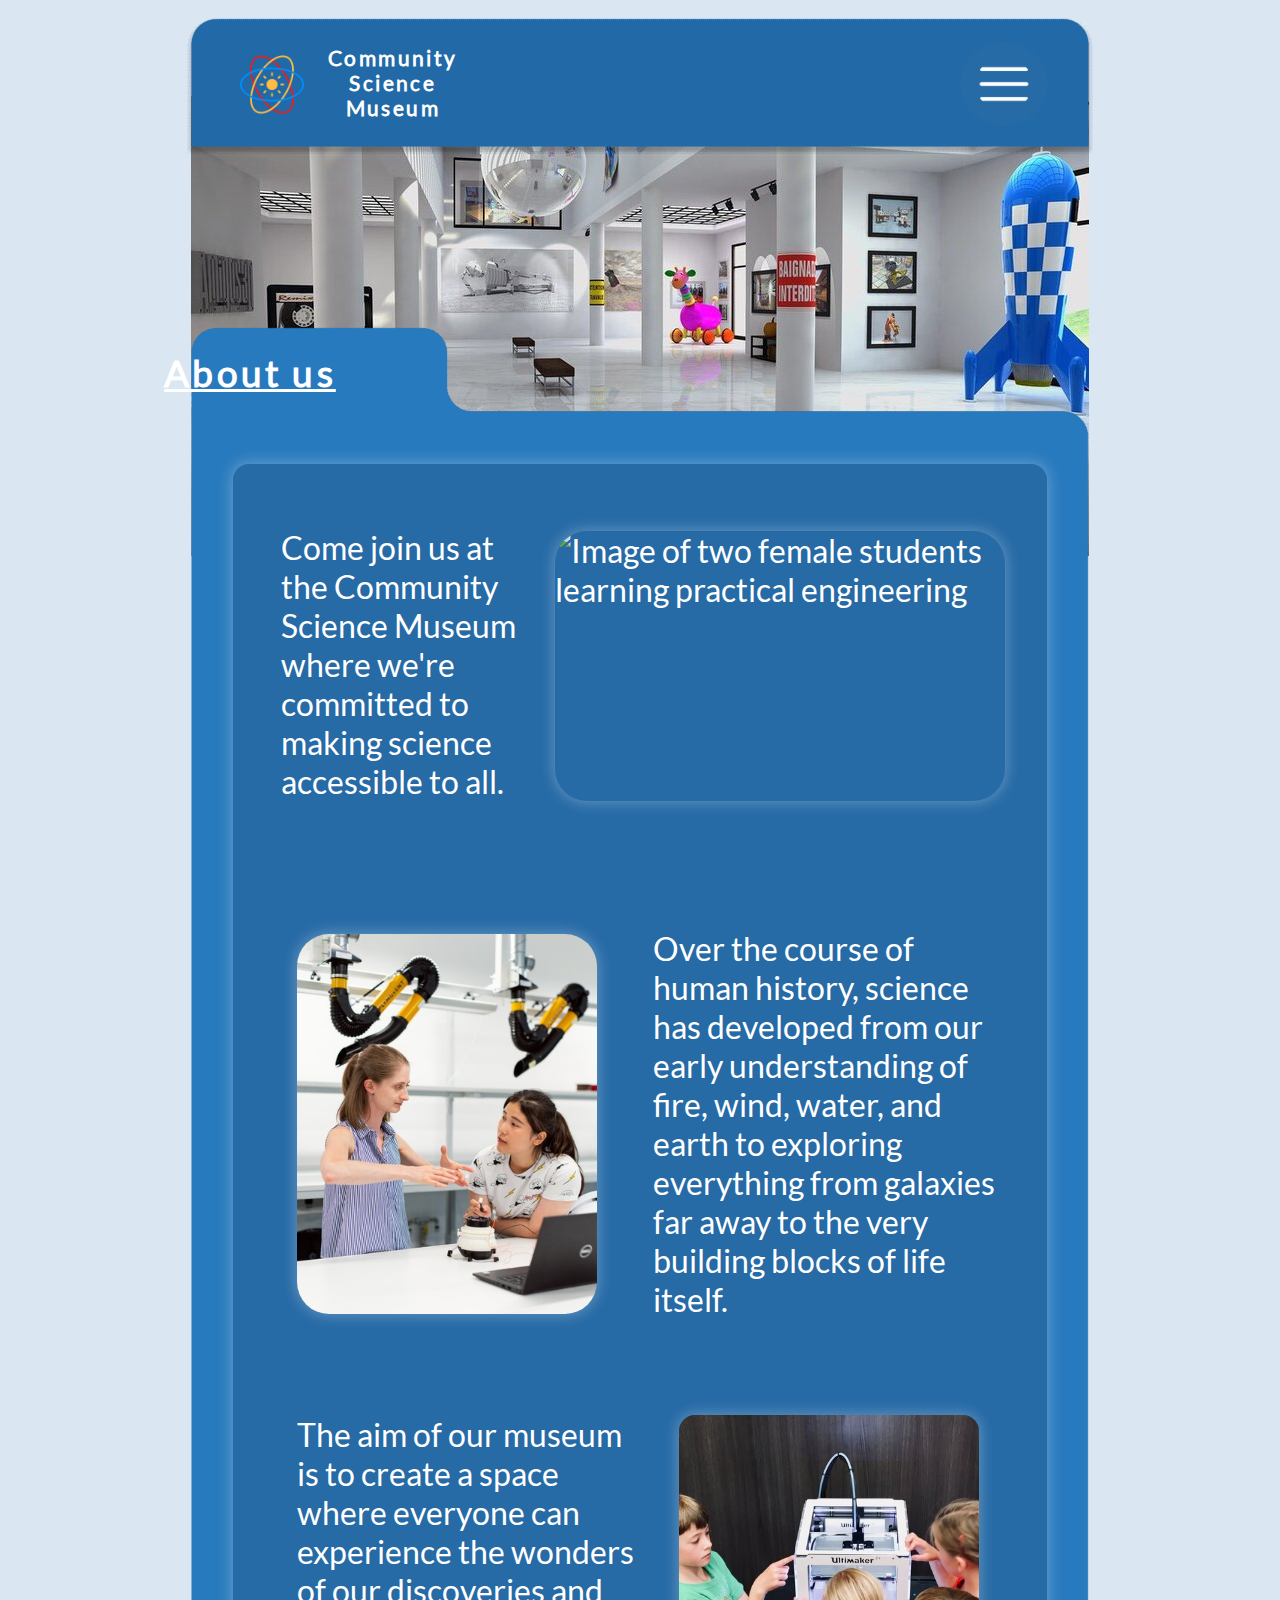
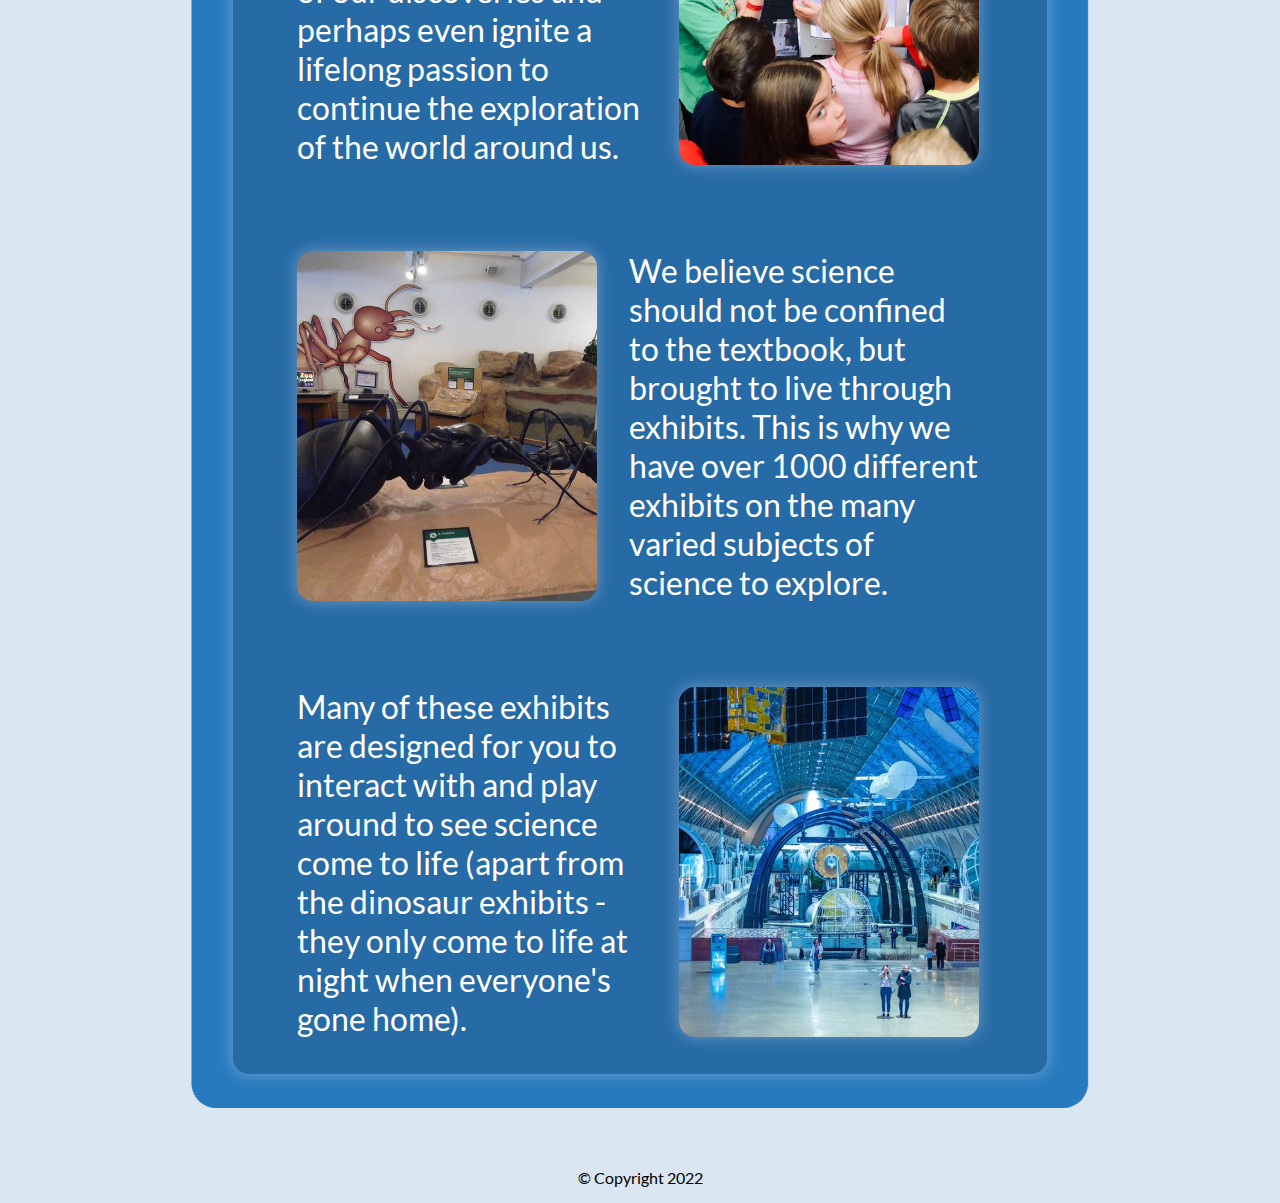
==== commit 64ebfe10: "update" ====
--- a/html/about.html
+++ b/html/about.html
@@ -58,7 +58,7 @@
         <h1 class="h1-et" id="h1-ab-us">
             About us
         </h1>
-        <section class="section-about">
+        <section class="section-about" id="section-cos">
             <div>
                 <p class="p-ab-1">
                     Come join us at the Community Science Museum where we're committed to making science accessible to all.
--- a/css/styles.css
+++ b/css/styles.css
@@ -79,8 +79,8 @@
 .menu {
     background-color: rgb(219, 230, 243);
     display: none;
-    top: 4rem;
-    margin-left: 31rem;
+    top: 8.1rem;
+    margin-left: 38.5rem;
     border-radius: 1rem;
     position: fixed;
 }
@@ -128,11 +128,9 @@
 .body-index {
     display: flex;
     flex-direction: column;
-    min-height: 94vh;
     margin: auto;
-    padding: 1rem;
+    padding-top: 1rem;
     align-items: center;
-    height: 7000px;
 }
 
 .main-index {
@@ -245,8 +243,8 @@
     color: white;
     font-size: 2.3rem;
     letter-spacing: .2rem;
-    padding-left: 4.5rem;
     top: 24.5rem;
+    left: 4.5rem;
     position: absolute;
     font-weight: 900;
 }
@@ -315,7 +313,7 @@
 
 #h1-ex {
     top: 66.8rem;
-    left: 39.4rem;
+    left: 44rem;
 }
 
 .section-explore {
@@ -420,8 +418,8 @@
 .p-ex {
     width: 250px;
     font-size: 1.5rem;
-    margin: 1rem;
-    line-height: 2rem;
+    margin: 0rem 1rem;
+    line-height: 2.4rem;
 }
 
 #read-more {
@@ -657,7 +655,7 @@
 #h1-get-inv {
     position: absolute;
     top: 362.7rem;
-    left: 33.6rem;
+    left: 38rem;
 }
 
 .get-inv {
@@ -728,14 +726,16 @@
 .p-fk-1 {
     width: 300px;
     margin-right: 0;
+    margin-left: 2rem;
 }
 
 .fk-img-1 {
-    margin-left: 1rem;
+    margin-left: 3rem;
     margin-top: 1.5rem;
     border-radius: 2rem;
-    width: 55%;
-    height: 55%;
+    width: 45%;
+    height: 250px;
+    object-fit: cover;
     box-shadow: 0px 0px 15px 1px rgba(255, 255, 255, 0.3);
 }
 
@@ -802,7 +802,7 @@
 .p-fk-5 {
     width: 300px;
     margin-left: 1rem;
-    margin-top: 9rem;
+    margin-top: 8.5rem;
     margin-bottom: 1.3rem;
 }
 
@@ -888,19 +888,21 @@
 
 .ab-img-1 {
     margin-left: 1.5rem;
-    margin-top: 2rem;
+    margin-top: 3.2rem;
     border-radius: 2rem;
     width: 60%;
-    height: 60%;
+    height: 270px;
+    object-fit: cover;
     box-shadow: 0px 0px 15px 1px rgba(255, 255, 255, 0.3);
 }
 
 .ab-img-2 {
     margin-left: 1rem;
-    margin-top: 4rem;
+    margin-top: 6.3rem;
     border-radius: 2rem;
     width: 40%;
-    height: 40%;
+    height: 380px;
+    object-fit: cover;
     box-shadow: 0px 0px 15px 1px rgba(255, 255, 255, 0.3);
 }
 
@@ -1001,10 +1003,17 @@
 }
 
 .p-fr-1 {
-    width: 250px;
-    margin-right: 2rem;
-    margin-left: 1rem;
+    width: 220px;
+    margin-right: 4rem;
+    margin-left: 3.5rem;
     margin-top: 4rem;
+}
+
+#fr-img-1 {
+    width: 35%;
+    height: 250px;
+    object-position: -7rem;
+    margin-top: 2rem;
 }
 
 .p-fr-2 {
@@ -1055,8 +1064,8 @@
 
 .p-ft-1 {
     width: 270px;
-    margin-right: 1rem;
-    margin-left: 1rem;
+    margin-right: 1.5rem;
+    margin-left: 2rem;
     margin-top: 2rem;
 }
 
@@ -1299,12 +1308,19 @@
     margin-left: .5rem;
 }
 
+#p-rob-1 {
+    margin-left: 3rem;
+    margin-top: 3rem;
+}
+
 .rob-img-1 {
-    margin-left: 1.5rem;
+    margin-left: 3.5rem;
     margin-top: 2rem;
     border-radius: 2rem;
-    width: 55%;
-    height: 55%;
+    width: 45%;
+    height: 300px;
+    object-fit: cover;
+    object-position: -3rem;
     box-shadow: 0px 0px 15px 1px rgba(255, 255, 255, 0.3);
 }
 
@@ -1336,7 +1352,7 @@
     border-radius: 1rem;
     margin-left: 5rem;
     margin-top: 6.5rem;
-    margin-bottom: 3rem;
+    margin-bottom: 2rem;
     background-image: url(/images/robotics.jpg);
     box-shadow: 0px 0px 15px 1px rgba(255, 255, 255, 0.3);
     background-position-x: -13rem;
@@ -1382,9 +1398,13 @@
     margin-left: -4rem;
 }
 
+.menu-icon:hover {
+    scale: 100%;
+}
+
 .menu {
-    top: 4rem;
-    margin-left: 13.5rem;
+    top: 6.4rem;
+    margin-left: 19rem;
     border-radius: 1rem;
     position: fixed;
 }
@@ -1483,7 +1503,7 @@
 
 .h1-et {
     margin-top: -1rem;
-    margin-left: .5rem;
+    left: 5rem;
 }
 
 .explore-together1 {
@@ -1520,7 +1540,7 @@
 
 #h1-ex {
     top: 89rem;
-    left: 6.6rem;
+    left: 11.5rem;
 }
 
 .section-explore {
@@ -1629,7 +1649,7 @@
 
 #h1-get-inv {
     top: 476.3rem;
-    left: 3.6rem;
+    left: 8.6rem;
 }
 
 .get-inv {
@@ -1725,23 +1745,28 @@
 .p-ab-1 {
     margin-left: 2rem;
     margin-right: 0rem;
+    margin-top: 2rem;
+    width: 170px;
 }
 
 .ab-img-1 {
     margin-right: 2rem;
     border-radius: 1.5rem;
-    width: 37%;
-    height: 150px;
+    margin-top: 2rem;
+    width: 45%;
+    height: 160px;
     object-fit: cover;
 }
 
 .ab-img-2 {
     border-radius: 1.5rem;
+    margin-top: 3.5rem;
+    height: 230px;
 }
 
 .p-ab-2 {
-    width: 340px;
-    margin-top: 5rem;
+    width: 200px;
+    margin-top: 3.5rem;
     margin-left: 2rem;
     margin-right: 1rem;
 }
@@ -1773,6 +1798,7 @@
 .div-ab-img-4 {
     height: 200px;
     margin-right: .4rem;
+    margin-top: 3.5rem;
 }
 
 .ab-img-4 {
@@ -1811,16 +1837,17 @@
 
 .fk-img-1 {
     margin-left: 2rem;
-    margin-top: 2rem;
+    margin-top: 2.7rem;
     margin-right: 2rem;
     border-radius: 1.5rem;
-    width: 35%;
-    height: 150px;
+    width: 40%;
+    height: 140px;
     object-fit: cover;
+    object-position: 0rem;
 }
 
 .fk-img-2 {
-    margin-top: 4rem;
+    margin-top: 3rem;
     border-radius: 1.5rem;
     width: 40%;
     height: 40%;
@@ -1828,7 +1855,7 @@
 
 .p-fk-2 {
     width: 370px;
-    margin-top: 5.8rem;
+    margin-top: 4.8rem;
     margin-left: 2rem;
     margin-right: 1rem;
 }
@@ -1941,7 +1968,7 @@
 
 #h1-rob {
     margin-top: -5.5rem;
-    margin-left: 6rem;
+    margin-left: 6.5rem;
 }
 
 #p-rob-1 {
@@ -1961,11 +1988,12 @@
 .p-rob-2 {
     width: 150px;
     margin-top: 8rem;
-    margin-left: 4.5rem;
+    margin-left: 3rem;
 }
 
 .rob-img-2 {
     margin-top: 5rem;
+    margin-left: 3.5rem;
     border-radius: 1rem;
 }
 
@@ -1973,6 +2001,7 @@
     width: 280px;
     margin-top: 7rem;
     margin-left: 3rem;
+    margin-bottom: 5.5rem;
 }
 
 .div-rob-img-3 {
@@ -2097,7 +2126,7 @@
     width: 200px;
     margin-right: 0rem;
     margin-left: 2rem;
-    margin-top: 3rem;
+    margin-top: 2.6rem;
 }
 
 .p-ft-2 {
@@ -2122,7 +2151,7 @@
     margin-right: 1rem;
     margin-left: 2rem;
     margin-top: 5rem;
-    margin-bottom: 5.3rem;
+    margin-bottom: 4.6rem;
 }
 
 .contact-us {
@@ -2133,6 +2162,7 @@
 
 #ft-img-3 {
     margin-right: 2rem;
+
 }
 
 .ft-img-3 {
@@ -2147,18 +2177,21 @@
 
 #h1-for-researchers {
     margin-top: -5.5rem;
-    margin-left: 2.6rem;
+    margin-left: 4.6rem;
 }
 
 .p-fr-1 {
-    width: 250px;
+    width: 150px;
     margin-right: 1rem;
-    margin-left: 2rem;
-    margin-top: 3.5rem;
+    margin-left: 3.5rem;
+    margin-top: 3.3rem;
 }
 
 #fr-img-1 {
     margin-right: 2rem;
+    margin-top: 2rem;
+    height: 150px;
+    object-position: -4rem;
 }
 
 .p-fr-2 {
@@ -2195,7 +2228,9 @@
 header {
     height: 100px;
     width: 320px;
-    top: 0.5rem;
+    top: -.3rem;
+    padding-left: 0;
+    padding-right: 0;
 }
 
 .logo {
@@ -2212,34 +2247,44 @@
 .menu-icon {
     width: 2.5rem;
     padding: .3rem .4rem;
-    top: 2rem;
+    top: 1.2rem;
     margin-left: -3.5rem;
     background-color: rgb(217, 149, 89, 1)
 }
 
 .menu {
-    top: 2.9rem;
-    margin-left: 8.5rem;
+    top: 4.5rem;
+    margin-left: 12.5rem;
+    z-index: 0;
+}
+
+.menu-icon:hover {
+    scale: 100%;
 }
 
 .button {
     padding: .3rem .5rem;
-    margin: .8rem .4rem;
+    margin: .6rem .4rem;
     font-size: 1rem;
 }
 
+html {
+    margin-top: -.8rem;
+}
+
         /* --- INDEX.html --- */
 
     /* -- Background -- */
 
-    .body-index {
+.body-index {
     height: 6490px;
+    width: 350px;
 }
 
 .main-index {
-    width: 377px;
-    height: 6880px;
-    background-image: url(/images/frame2.png);
+    width: 350px;
+    height: 6873px;
+    background-image: url(/images/frame2.1.png);
 }
 
 .footer-index {
@@ -2249,7 +2294,7 @@
 }
 
 .first-bg-pic {
-    width: 350px;
+    width: 349px;
     margin-top: .4rem;
     margin-left: .1rem;
     z-index: 1;
@@ -2260,7 +2305,7 @@
     width: 349px;
     height: 800px;
     margin-top: 25rem;
-    margin-left: .2rem;
+    margin-left: .1rem;
     border-radius: 0px;
 }
 
@@ -2307,13 +2352,13 @@
 .yellow-bg-et1 {
     width: 310px;
     height: 470px;
-    margin-left: 2.2rem;
+    margin-left: 1.25rem;
 }
 
 .h1-et {
     font-size: 1.5rem;
-    padding-left: 3.3rem;
     top: 16.5rem;
+    left: 3rem;
 }
 
 #button-ex-to {
@@ -2355,13 +2400,13 @@
 
 #h1-ex {
     top: 61.5rem;
-    left: 5rem;
+    left: 7.5rem;
 }
 
 .section-explore {
     width: 300px;
     height: 430px;
-    left: .5rem;
+    left: -.5rem;
     top: 63rem;
     border-right: 1px solid black;
 }
@@ -2412,7 +2457,7 @@
 
 #h1-ex-sp {
     top: 100.5rem;
-    margin-left: 1rem;
+    margin-left: .3rem;
 }
 
 #section-exh-spa {
@@ -2443,7 +2488,7 @@
 
 #h1-sp-ev {
     top: 139.5rem;
-    margin-left: 2.5rem;
+    margin-left: 2rem;
 }
 
 #section-sp-ev {
@@ -2474,11 +2519,12 @@
 
 #h1-vi-us {
     top: 180.3rem;
-    left: -1rem;
+    left: 1rem;
 }
 
 .visit-us {
     top: 180rem;
+    left: -1rem;
 }
 
 .h1-vi-us {
@@ -2500,7 +2546,7 @@
     position: absolute;
     top: 8rem;
     left: 5rem;
-    width: 300px;
+    width: 230px;
 }
 
 .admission {
@@ -2567,11 +2613,11 @@
 
 #h1-get-inv {
     top: 334rem;
-    left: 3rem;
+    left: 5.5rem;
 }
 
 .get-inv {
-    left: 2rem;
+    left: 1.1rem;
     top: 336rem;
     width: 290px;
 }
@@ -2623,8 +2669,8 @@
         /* --- ABOUT.html --- */
 
 .main-about {
-    background-image: url(/images/bg-about-3.png);
-    width: 377px;
+    background-image: url(/images/bg-about-3.1.png);
+    width: 350px;
     height: 1577px;
 }
 
@@ -2640,84 +2686,90 @@
 
 #h1-ab-us {
     top: 15rem;
-    left: 3.8rem;
+    left: 6.3rem;
     font-size: 1.7rem;
 }
 
 .section-about {
-    width: 300px;
+    width: 310px;
     top: 18rem;
     font-size: 1rem;
-    left: 2rem;
+    left: 1.6rem;
     padding: 1rem;
     padding-left: 0rem;
 }
 
 .p-ab-1 {
     margin-top: .5rem;
+    margin-left: 1.5rem;
+    width: 130px;
 }
 
 .ab-img-1 {
-    margin-left: 1.5rem;
+    margin-left: 1.4rem;
     margin-right: 0;
     margin-top: .2rem;
     border-radius: 1.3rem;
-    width: 50%;
-    height: 150px;
+    width: 40%;
+    height: 140px;
     object-fit: cover;
+    object-position: -1rem;
 }
 
 .ab-img-2 {
     margin-left: 1rem;
-    margin-top: 2.8rem;
+    margin-top: 2rem;
     border-radius: 1.3rem;
     width: 40%;
-    height: 40%;
+    height: 210px;
 }
 
 .p-ab-2 {
-    margin-top: 1.5rem;
-    margin-left: 1rem;
+    margin-top: 2.4rem;
+    margin-left: .5rem;
     margin-right: 0;
 }
 
 .p-ab-3 {
     margin-top: 1.5rem;
     margin-bottom: 0rem;
+    margin-right: .4rem;
+    margin-left: 1rem;
+    width: 300px;
 }
 
 .div-ab-img-3 {
-    height: 200px;
+    height: 230px;
     background-size: 300%;
-    margin-left: 0rem;
-    margin-top: 2.5rem;
+    margin-left: .5rem;
+    margin-top: 1.5rem;
     margin-right: 0;
 }
 
 #p-ab-4 {
     margin-right: 0;
-    margin-top: 3rem;
+    margin-top: 2.5rem;
 }
 
 .div-ab-img-4 {
-    height: 200px;
+    height: 230px;
     background-size: 250%;
     margin-left: 1rem;
-    margin-top: 3.5rem;
+    margin-top: 2.5rem;
     margin-right: 0rem;
     background-position-x: -3rem;
 }
 
 #p-ab-5 {
-    margin-top: 3rem;
-    margin-bottom: .7rem;
+    margin-top: 2.8rem;
+    margin-bottom: 1rem;
 }
 
 .div-ab-img-5 {
-    height: 200px;
+    height: 230px;
     background-size: 350%;
     margin-left: 0rem;
-    margin-top: 4rem;
+    margin-top: 2.8rem;
     margin-right: 0;
 }
 
@@ -2730,20 +2782,20 @@
 
 #h1-for-kids {
     top: 15rem;
-    left: 3.5rem;
+    left: 6.4rem;
     font-size: 1.7;
 }
 
 .p-fk-1 {
     width: 300px;
-    margin-right: 0;
+    margin-right: 1rem;
     margin-top: 1rem;
 }
 
 .fk-img-1 {
     margin-left: 0rem;
-    margin-top: 0rem;
-    margin-right: 0;
+    margin-top: 1rem;
+    margin-right: .5rem;
     border-radius: .5rem;
     width: 130px;
     height: 150px;
@@ -2796,15 +2848,15 @@
 
 .p-fk-5 {
     margin-left: 1rem;
-    margin-top: 6.5rem;
+    margin-top: 5.5rem;
 }
 
 .div-fk-img-5 {
-    height: 200px;
+    height: 150px;
     width: 250px;
     background-size: 350%;
     margin-left: 1rem;
-    margin-top: 4.5rem;
+    margin-top: 5.2rem;
     margin-right: 0rem;
     margin-bottom: 2rem;
     background-position-x: -11rem;
@@ -2814,21 +2866,27 @@
         /* --- COSMOLOGY.html --- */
 
 .main-cosmology {
-    background-image: url(/images/bg-cosmology3.png);
-    width: 377px;
+    background-image: url(/images/bg-cosmology3.1.png);
+    width: 350px;
     height: 1097px;
 }
 
 .cosmology-bg-pic {
     background-image: url(/images/aero-exhi.jpg);
-    width: 350px;
+    width: 349px;
     margin-top: 4rem;
+    margin-left: -.1rem;
     border-radius: 0rem;
+}
+
+#section-cos {
+    margin-left: -.9rem;
+    margin-top: -.5rem;
 }
 
 #h1-cos {
     margin-top: -2.5rem;
-    margin-left: 3.5rem;
+    margin-left: 3.1rem;
 }
 
 .p-cos-1 {
@@ -2838,7 +2896,7 @@
 }
 
 .cos-img-1 {
-    margin-left: 1rem;
+    margin-left: 1.5rem;
     margin-top: 1rem;
     margin-right: 0;
     border-radius: 1rem;
@@ -2879,12 +2937,13 @@
     background-position-y: 0rem;
 }   
 
-       /* --- ROBOTICS.html --- */     
+        /* --- ROBOTICS.html --- */     
 
 .robotics-bg-pic {
     background-image: url(/images/robotics.jpg);
     width: 350px;
     height: 500px;
+    margin-left: -.1rem;
     background-repeat: no-repeat;
     margin-top: 1rem;
     background-size: 100%;
@@ -2892,59 +2951,286 @@
 }
 
 #h1-rob {
-    margin-top: -3.5rem;
-    margin-left: .5rem;
+    margin-top: -2.5rem;
+    margin-left: 4rem;
+}
+
+#p-rob-1 {
+    margin-left: 1rem;
+    margin-top: 1.2rem;
+    width: 200px;
 }
 
 .rob-img-1 {
+    margin-left: 1rem;
+    margin-right: 0rem;
+    margin-top: 1rem;
+    border-radius: 1rem;
+    width: 45%;
+    height: 150px;
+    object-fit: cover;
+}
+
+.rob-img-2 {
     margin-left: 1.5rem;
-    margin-top: 2rem;
-    border-radius: 2rem;
-    width: 55%;
-    height: 55%;
-    box-shadow: 0px 0px 15px 1px rgba(255, 255, 255, 0.3);
-}
-
-.rob-img-2 {
-    margin-left: 2rem;
-    margin-top: 3.7rem;
-    border-radius: 2rem;
-    width: 32%;
-    height: 32%;
-    box-shadow: 0px 0px 15px 1px rgba(255, 255, 255, 0.3);
+    margin-top: 4.5rem;
+    border-radius: 1rem;
+    width: 40%;
+    height: 40%;
 }
 
 .p-rob-2 {
-    width: 250px;
-    margin-top: 8rem;
-    margin-left: 8rem;
+    width: 150px;
+    margin-top: 6.5rem;
+    margin-left: 2rem;
 }
 
 .p-rob-3 {
     width: 260px;
-    margin-top: 10rem;
-    margin-left: 2rem;
+    margin-top: 6rem;
+    margin-left: 1rem;
+    margin-bottom: 4rem;
 }
 
 .div-rob-img-3 {
-    height: 350px;
+    height: 200px;
+    width: 130%;
+    object-fit: cover;
+    background-size: 220%;
+    margin-left: 1rem;
+    margin-right: 0rem;
+    background-position-x: -7rem;
+}
+
+.footer-robotics {
+    position: absolute;
+    top: 70rem;
+    padding-bottom: 1rem;
+}
+    
+        /* --- EVOLUTION.html --- */
+
+.evolution-bg-pic {
+    width: 349px;
+    margin-left: -.1rem;
+    margin-top: 4rem;
+}
+
+#h1-evo {
+    margin-top: -2.5rem;
+    margin-left: 4rem;
+}
+
+#p-evo-1 {
+    margin-left: 1rem;
+    margin-top: 1rem;
+    width: 200px;
+}
+
+#evo-img-1 {
+    margin-top: .9rem;
+    margin-right: 0rem;
+    width: 150px;
+    object-position: -3rem;
+}
+
+.evo-img-2 {
+    margin-left: .5rem;
+    margin-top: 3.5rem;
+    border-radius: 1rem;
+    width: 45%;
+    height: 45%;
+}
+
+.p-evo-2 {
+    width: 380px;
+    margin-top: 3.2rem;
+    margin-left: .5rem;
+}
+
+#p-evo-3 {
+    margin-bottom: 3rem;
+    margin-top: 3.5rem;
+    margin-right: .5rem;
+}
+
+.div-evo-img-3 {
+    height: 200px;
+    width: 350px;
+    background-size: 224%;
+    margin-right: 0;
+    margin-top: 4rem;
+    background-position-x: -3rem;
+    background-position-y: 0rem;
+}
+        
+        /* --- BIOLOGY.html --- */
+
+.biology-bg-pic {
+    width: 349px;
+    margin-left: -.1rem;
+    margin-top: 4rem;
+}
+
+#h1-bio {
+    margin-top: -2.5rem;
+    margin-left: 4.5rem;
+}
+
+#p-bio-1 {
+    margin-left: 1.5rem;
+    margin-top: 1.8rem;
+    width: 130px;
+}
+
+.bio-img-1 {
+    margin-left: 2rem;
+    margin-top: 1rem;
+    border-radius: 1rem;
+    width: 45%;
+    height: 190px;
+    object-position: -2.4rem;
+}
+
+.bio-img-2 {
+    margin-left: 1rem;
+    margin-top: 3.7rem;
+    border-radius: 1rem;
+    width: 40%;
+    height: 100%;
+}
+
+.p-bio-2 {
+    width: 340px;
+    margin-top: 3.1rem;
+    margin-left: 1rem;
+}
+
+#p-bio-3 {
+    margin-top: 3rem;
+    margin-bottom: .5rem;
+}
+
+.div-bio-img-3 {
+    height: 200px;
+    width: 400px;
+    background-size: 220%;
+    margin-right: 0;
+    margin-left: 1rem;
+    margin-top: 3.5rem;
+    background-position-x: -11rem;
+    background-position-y: 0rem;
+}
+        
+        /* --- FOR-RESEARCHERS.html --- */
+
+.main-researchers {
+    background-image: url(/images/bg-cosmology3.1.png);
+    width: 350px;
+    height: 1097px;
+}
+
+.researchers-bg-pic {
+    width: 349px;
+    margin-left: -.1rem;
+}
+
+#h1-for-researchers {
+    margin-top: -2.5rem;
+    margin-left: 1.5rem;
+    font-size: 1.5rem;
+}
+
+.p-fr-1 {
+    width: 130px;
+    margin-right: 1.5rem;
+    margin-left: 2rem;
+    margin-top: 2rem;
+}
+
+#fr-img-1 {
+    margin-right: 0rem;
+    margin-top: 1rem;
+    object-position: -6rem;
+}
+
+.p-fr-2 {
+    width: 250px;
+    margin-right: 0rem;
+    margin-left: 1rem;
+    margin-top: 6rem;
+}
+
+.fr-img-2 {
+    margin-left: 1.5rem;
+    margin-top: 4rem;
+    border-radius: 1rem;
+    width: 45%;
+    height: 45%;
+}
+
+.p-fr-3 {
+    width: 200px;
+    margin-right: 0rem;
+    margin-left: 1rem;
+    margin-top: 4.5rem;
+    margin-bottom: 5rem;
+}
+
+#fr-img-3 {
+    width: 200px;
+    margin-right: 0;
+    margin-top: 4rem;
+}
+        
+        /* --- FOR-TEACHERS.html --- */
+
+.teachers-bg-pic {
+    width: 349px;
+    margin-left: -.1rem;
+}
+
+#h1-for-teachers {
+    margin-top: -2.5rem;
+    margin-left: 2.8rem;
+}
+
+.p-ft-1 {
+    width: 270px;
+    margin-right: 1rem;
+    margin-left: 1rem;
+    margin-top: 2rem;
+}
+
+.p-ft-2 {
+    width: 330px;
+    margin-right: 0rem;
+    margin-left: .8rem;
+    margin-top: 4.5rem;
+}
+
+.ft-img-2 {
+    margin-left: .8rem;
+    margin-top: 5rem;
+    border-radius: 1rem;
+    width: 45%;
+    height: 45%;
+}
+
+.p-ft-3 {
     width: 300px;
-    background-size: 210%;
-    border-radius: 1rem;
-    margin-left: 5rem;
-    margin-top: 6.5rem;
+    margin-right: 0rem;
+    margin-left: 1rem;
+    margin-top: 6rem;
+    margin-bottom: 2.5rem;
+}
+
+#ft-img-3 {
+    margin-right: 0;
+    margin-top: 5rem;
     margin-bottom: 3rem;
-    background-image: url(/images/robotics.jpg);
-    box-shadow: 0px 0px 15px 1px rgba(255, 255, 255, 0.3);
-    background-position-x: -13rem;
-    background-position-y: -1rem;
-    background-repeat: no-repeat;
-}
-
-.footer-robotics {
-    position: absolute;
-    top: 115rem;
-    padding-bottom: 1rem;
-}
-    
+    height: 150px;
+}
+        
+
 }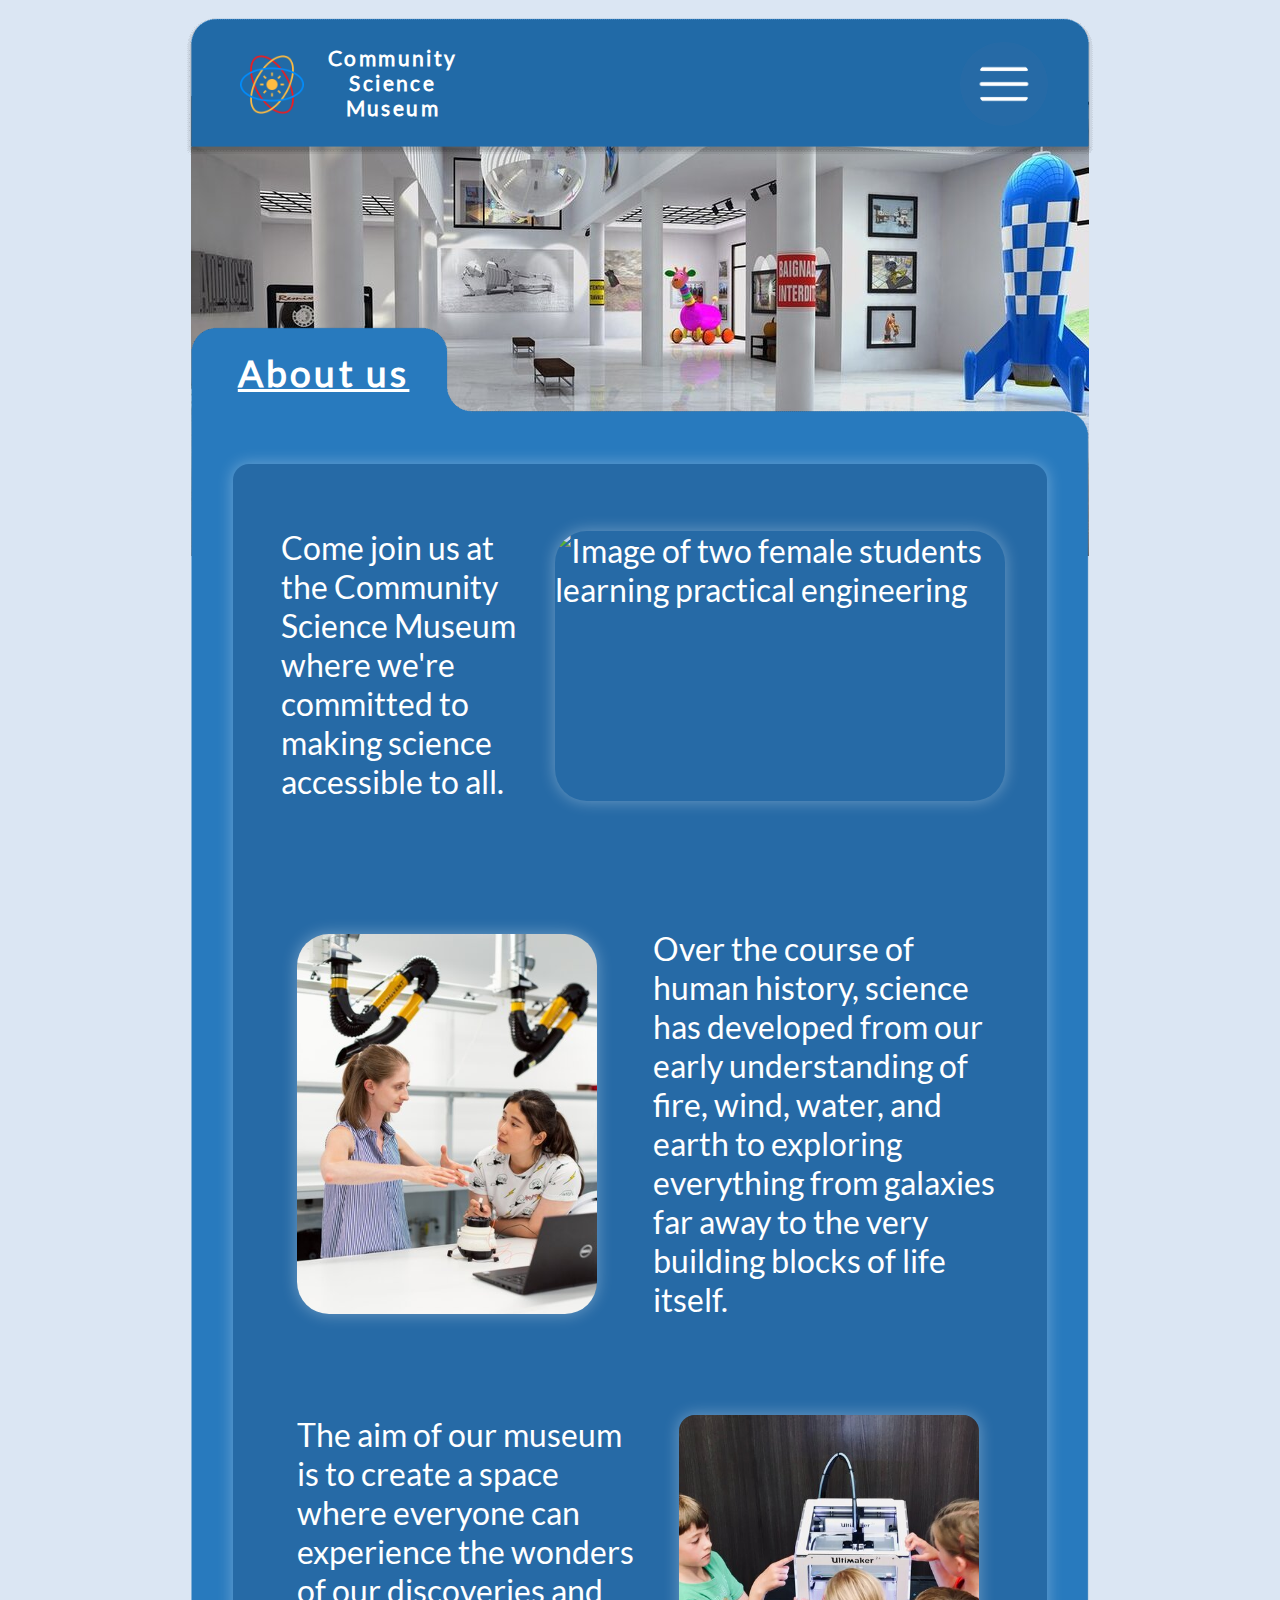
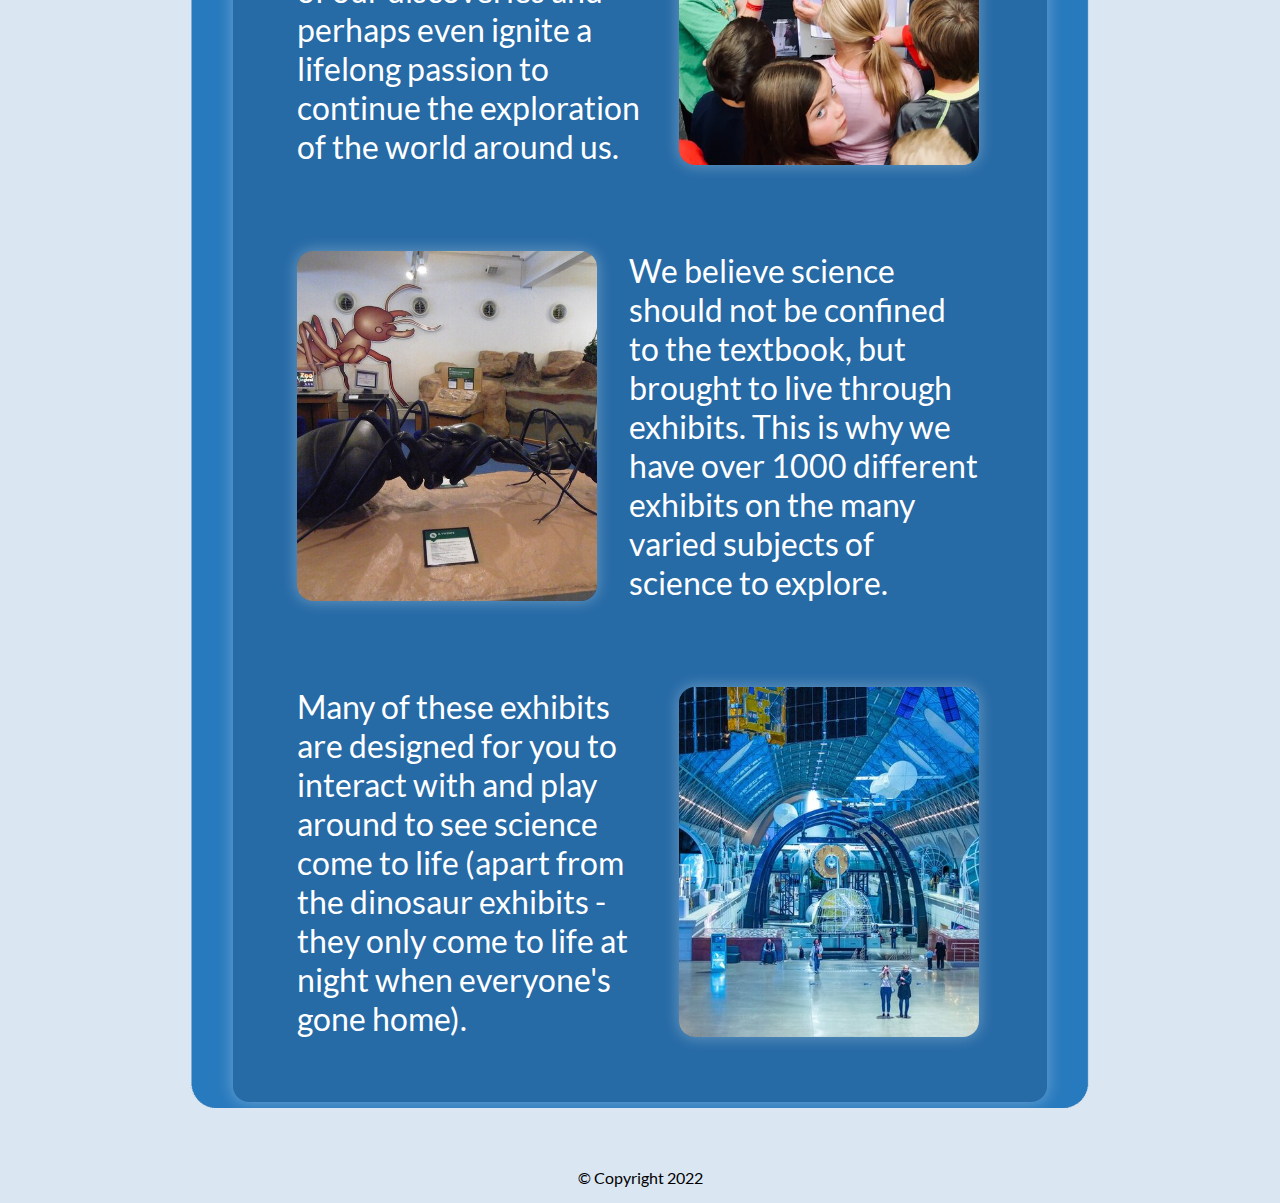
==== commit c89878fc: "update" ====
--- a/html/about.html
+++ b/html/about.html
@@ -4,7 +4,7 @@
     <meta charset="UTF-8">
     <meta http-equiv="X-UA-Compatible" content="IE=edge">
     <meta name="viewport" content="width=device-width, initial-scale=1.0">
-    <meta name="description" content="Community Science Museum is a museum that wants science to be accessible to all!" />
+    <meta name="description" content="Community Science Museum is a museum that wants science to be accessible to all!">
     <link href="/css/styles.css" rel="stylesheet">
     <title>CSM | About</title>
 </head>
@@ -25,8 +25,8 @@
             </a>
         </div>
         <input type="checkbox" id="hamburger-menu">
-        <label for="hamburger-menu"><img src="/images/hamburger-icon.png" alt="menu" class="menu-icon"></i></label>
-        <section class="menu">
+        <label for="hamburger-menu"><img src="/images/hamburger-icon.png" alt="menu" class="menu-icon"></label>
+        <nav class="menu">
             <a href="/index.html" class="button">
                 Home
             </a>
@@ -48,7 +48,7 @@
             <a href="/index.html#h1-get-inv" class="button">
                 Get involved
             </a>
-        </section>
+        </nav>
     </header>
     <section class="background-pictures">
         <div class="about-bg-pic">
--- a/css/styles.css
+++ b/css/styles.css
@@ -3,6 +3,10 @@
 @font-face {
     font-family: "lato";
     src: url(/fonts/Lato/Lato-Regular.ttf);
+}
+
+@font-face {
+    font-family: Arial, Helvetica, sans-serif;
 }
 
 
@@ -720,7 +724,7 @@
 
 #h1-for-kids {
     top: 19.4rem;
-    left: -.6rem;
+    left: 3.6rem;
 }
 
 .p-fk-1 {
@@ -857,7 +861,7 @@
 
 #h1-ab-us {
     top: 19.4rem;
-    left: -1.3rem;
+    left: 3.3rem;
 }
 
 .section-about {
@@ -959,6 +963,10 @@
     display: none;
 }
 
+#p-ab-5 {
+    margin-bottom: 3rem;
+}
+
 .div-ab-img-5 {
     height: 350px;
     width: 300px;
@@ -1276,6 +1284,10 @@
     margin-left: 4rem;
 }
 
+#p-bio-3 {
+    margin-bottom: 2rem;
+}
+
 .div-bio-img-3 {
     height: 350px;
     width: 300px;
@@ -1728,8 +1740,8 @@
 }
 
 #h1-ab-us {
-    top: 20.3rem;
-    left: 6.5rem;
+    top: 19.8rem;
+    left: 11rem;
     font-size: 2rem;
 }
 
@@ -1740,6 +1752,11 @@
     left: 2.2rem;
     padding: 0rem;
     padding-left: 0rem;
+}
+
+#section-cos {
+    margin-left: -.2rem;
+    margin-top: -1rem;
 }
 
 .p-ab-1 {
@@ -1809,6 +1826,10 @@
     display: none;
 }
 
+#p-ab-5 {
+    margin-bottom: 2rem;
+}
+
 .div-ab-img-5 {
     height: 200px;
     margin-left: .3rem;
@@ -1825,7 +1846,7 @@
 
 #h1-for-kids {
     top: 20rem;
-    left: 6.5rem;
+    left: 11.5rem;
     font-size: 2rem;
 }
 
@@ -1913,7 +1934,7 @@
 }
 
 #h1-cos {
-    margin-top: -5.5rem;
+    margin-top: -5.9rem;
     margin-left: 5rem;
 }
 
@@ -1967,8 +1988,8 @@
 }
 
 #h1-rob {
-    margin-top: -5.5rem;
-    margin-left: 6.5rem;
+    margin-top: -5.9rem;
+    margin-left: 6rem;
 }
 
 #p-rob-1 {
@@ -2024,7 +2045,7 @@
 }
 
 #h1-bio {
-    margin-top: -5.5rem;
+    margin-top: -5.9rem;
     margin-left: 7rem;
 }
 
@@ -2063,6 +2084,7 @@
 
 .div-bio-img-3 {
     height: 200px;
+    margin-bottom: 3rem;
     margin-left: 0rem;
     margin-right: 2rem;
     margin-top: 5.5rem;
@@ -2078,7 +2100,7 @@
 }
 
 #h1-evo {
-    margin-top: -5.5rem;
+    margin-top: -5.9rem;
     margin-left: 6rem;
 }
 
@@ -2107,6 +2129,7 @@
     margin-left: 0;
     margin-right: 2rem;
     margin-top: 6rem;
+    margin-bottom: 2rem;
     background-position-x: -4rem;
     background-position-y: -0rem;
 }
@@ -2118,7 +2141,7 @@
 }
 
 #h1-for-teachers {
-    margin-top: -5.5rem;
+    margin-top: -6rem;
     margin-left: 4.5rem;
 }
 
@@ -2151,7 +2174,7 @@
     margin-right: 1rem;
     margin-left: 2rem;
     margin-top: 5rem;
-    margin-bottom: 4.6rem;
+    margin-bottom: 5.6rem;
 }
 
 .contact-us {
@@ -2177,7 +2200,8 @@
 
 #h1-for-researchers {
     margin-top: -5.5rem;
-    margin-left: 4.6rem;
+    margin-left: 4.4rem;
+    font-size: 1.7rem;
 }
 
 .p-fr-1 {
@@ -2370,6 +2394,7 @@
     width: 100%;
     height: 100%;
     border-radius: .5rem;
+    font-size: 1.4rem;
 }
 
 .about-img {
@@ -2406,7 +2431,7 @@
 .section-explore {
     width: 300px;
     height: 430px;
-    left: -.5rem;
+    left: .01rem;
     top: 63rem;
     border-right: 1px solid black;
 }
@@ -3108,7 +3133,7 @@
 
 #p-bio-3 {
     margin-top: 3rem;
-    margin-bottom: .5rem;
+    margin-bottom: 0rem;
 }
 
 .div-bio-img-3 {
@@ -3118,6 +3143,7 @@
     margin-right: 0;
     margin-left: 1rem;
     margin-top: 3.5rem;
+    margin-bottom: 1rem;
     background-position-x: -11rem;
     background-position-y: 0rem;
 }
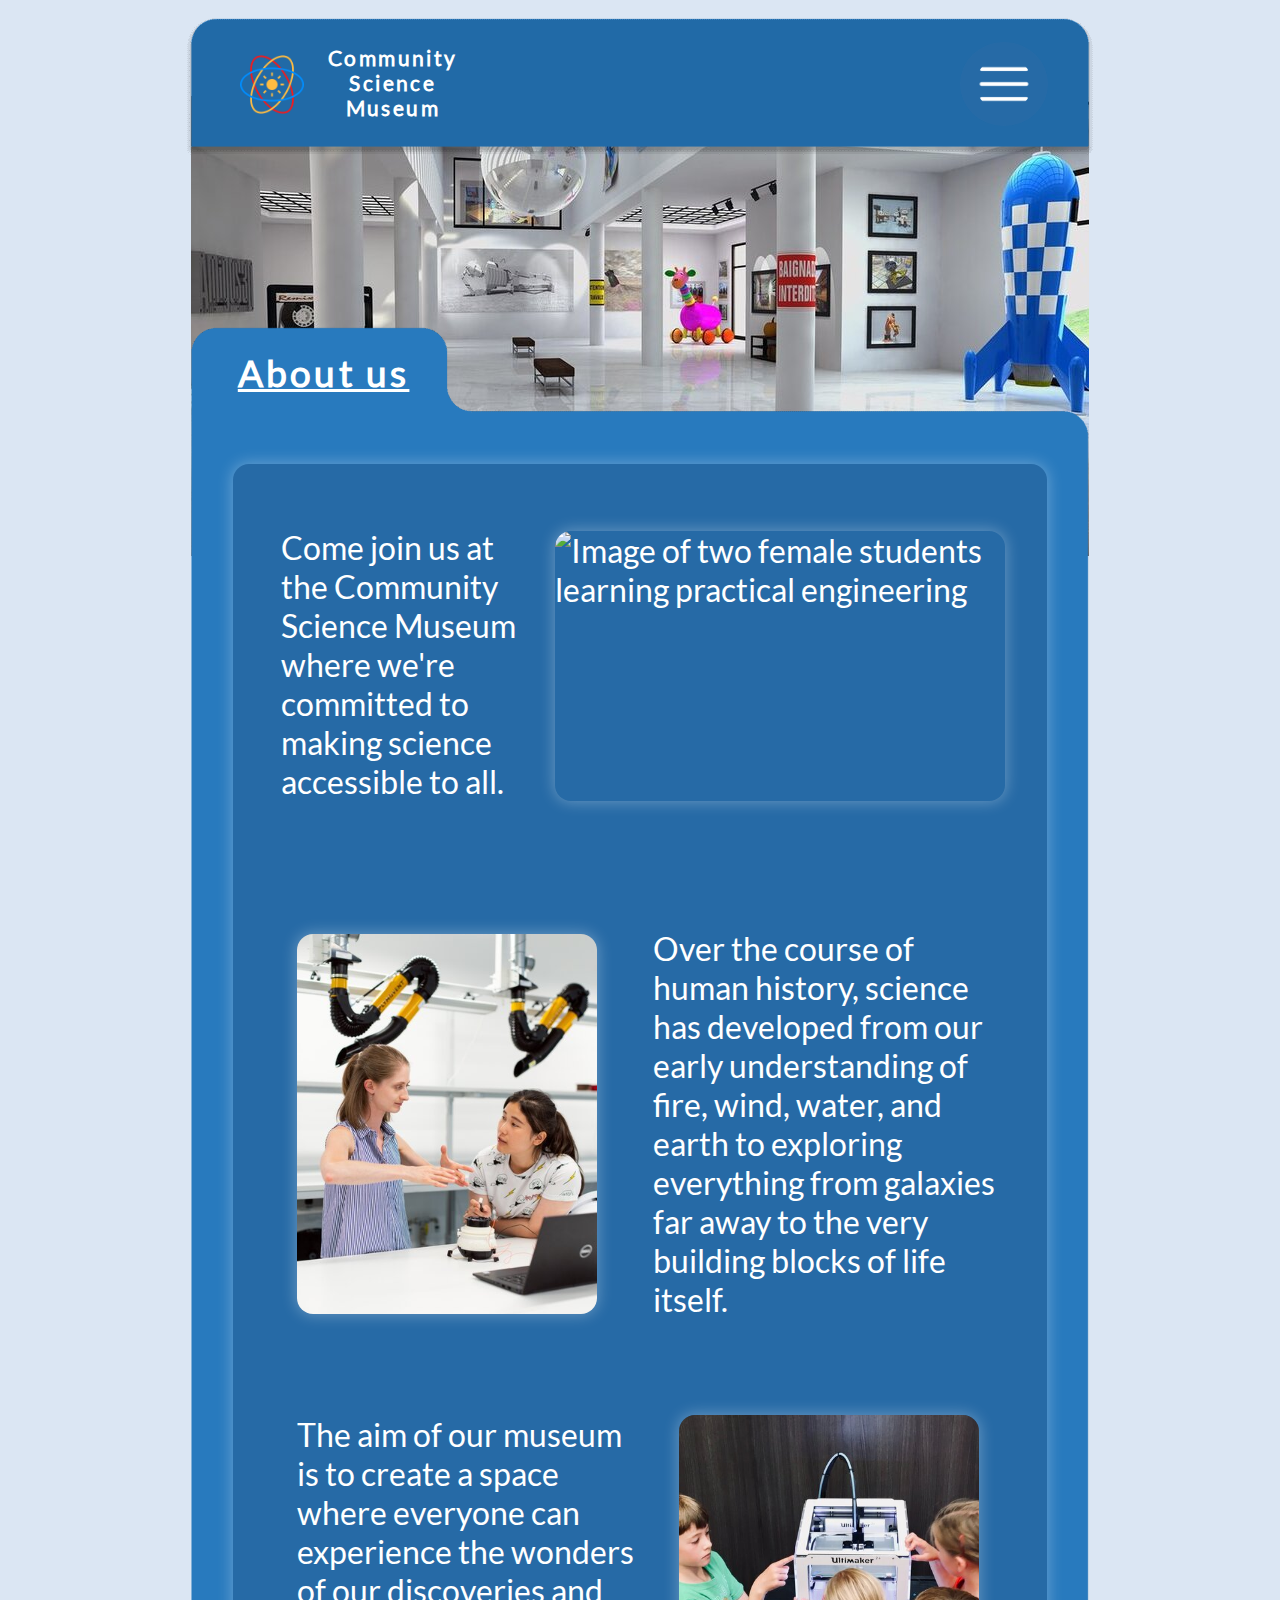
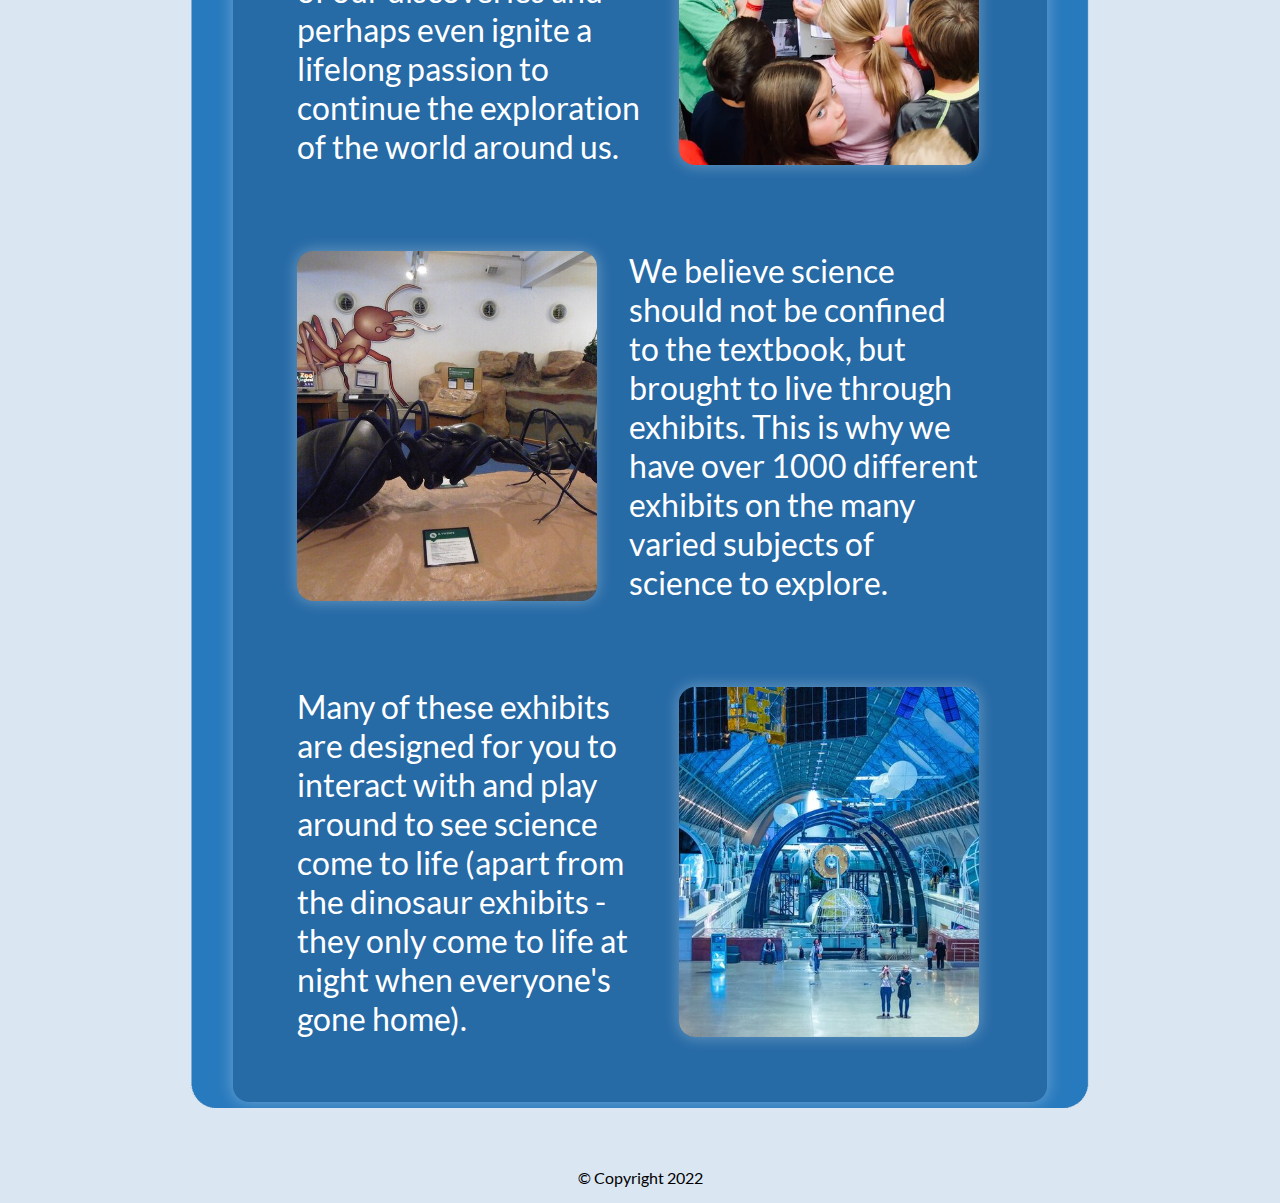
==== commit ccbdc16e: "update" ====
--- a/html/about.html
+++ b/html/about.html
@@ -50,10 +50,10 @@
             </a>
         </nav>
     </header>
-    <section class="background-pictures">
+    <div class="background-pictures">
         <div class="about-bg-pic">
         </div>
-    </section>
+    </div>
     <main class="main-about">
         <h1 class="h1-et" id="h1-ab-us">
             About us
--- a/css/styles.css
+++ b/css/styles.css
@@ -152,70 +152,48 @@
     position: absolute;
 }
 
-.first-bg-pic {
-    background-image: url(/images/cosmology.jpg);
+.first-bg-pic,
+.second-bg-pic,
+.third-bg-pic,
+.fourth-bg-pic,
+.fifth-bg-pic,
+.sixth-bg-pic {
     background-repeat: no-repeat;
     width: 898px;
     height: 800px;
-    margin-top: .4rem;
-    margin-left: .4rem;
     z-index: 1;
     border-radius: 50px;
+    margin-left: .4rem;
+}
+
+.first-bg-pic {
+    background-image: url(/images/cosmology.jpg);
+    margin-top: .4rem;
 }
 
 .second-bg-pic {
     background-image: url(/images/aeronautics.jpg);
-    background-repeat: no-repeat;
-    width: 898px;
-    height: 800px;
     margin-top: -8rem;
-    margin-left: .4rem;
-    z-index: 1;
-    border-radius: 50px;
 }
 
 .third-bg-pic {
     background-image: url(/images/aero-exhi.jpg);
-    background-repeat: no-repeat;
-    width: 898px;
-    height: 800px;
     margin-top: 17rem;
-    margin-left: .4rem;
-    z-index: 1;
-    border-radius: 50px;
 }
 
 .fourth-bg-pic {
     background-image: url(/images/cosmology.jpg);
-    background-repeat: no-repeat;
-    width: 898px;
-    height: 800px;
     margin-top: 1rem;
-    margin-left: .4rem;
-    z-index: 1;
-    border-radius: 50px;
 }
 
 .fifth-bg-pic {
     background-image: url(/images/head.jpg);
-    background-repeat: no-repeat;
-    width: 898px;
-    height: 800px;
     margin-top: 11rem;
-    margin-left: .4rem;
-    z-index: 1;
-    border-radius: 50px;
 }
 
 .sixth-bg-pic {
     background-image: url(/images/ant.jpg);
-    background-repeat: no-repeat;
-    width: 898px;
-    height: 800px;
     margin-top: 63rem;
-    margin-left: .4rem;
-    z-index: 1;
-    border-radius: 50px;
 }
 
 .frame {
@@ -352,8 +330,9 @@
     box-shadow: 0px 0px 10px 2px rgb(0, 0, 0, .5);
 }
 
-.for-teachers {
-    background-image: url(/images/for-teachers.jpg);
+.for-teachers,
+.for-kids,
+.for-researchers {
     background-size: cover;
     width: 250px;
     height: 200px;
@@ -366,32 +345,16 @@
     box-shadow: 0px 0px 15px 1px rgba(255, 255, 255, 0.3);
 }
 
+.for-teachers {
+    background-image: url(/images/for-teachers.jpg);
+}
+
 .for-kids {
     background-image: url(/images/for-kids.jpg);
-    background-size: cover;
-    width: 250px;
-    height: 200px;
-    border-radius: 1rem;
-    margin: 0;
-    margin-top: .7rem;
-    transition-duration: 200ms;
-    text-decoration: none;
-    letter-spacing: .1rem;
-    box-shadow: 0px 0px 15px 1px rgba(255, 255, 255, 0.3);
 }
 
 .for-researchers {
     background-image: url(/images/for-researchers.jpg);
-    background-size: cover;
-    width: 250px;
-    height: 200px;
-    border-radius: 1rem;
-    margin: 0;
-    margin-top: .7rem;
-    transition-duration: 200ms;
-    text-decoration: none;
-    letter-spacing: .1rem;
-    box-shadow: 0px 0px 15px 1px rgba(255, 255, 255, 0.3);
 }
 
 .for-kids:hover,
@@ -443,10 +406,11 @@
     top: 131.4rem;
 }
 
-.cosmology {
-    background-image: url(/images/cosmology.jpg);
+.cosmology,
+.evolution,
+.biology,
+.robotics {
     background-size: cover;
-    background-position: -3rem;
     width: 250px;
     height: 200px;
     border-radius: 1rem;
@@ -458,10 +422,43 @@
     box-shadow: 0px 0px 15px 1px rgba(255, 255, 255, 0.3);
 }
 
+.cosmology {
+    background-image: url(/images/cosmology.jpg);
+    background-position: -3rem;
+}
+
 .evolution {
     background-image: url(/images/evolution.jpg);
+    background-position: -1rem;
+}
+
+.biology {
+    background-image: url(/images/biology.jpg);
+    background-size: 180%;
+    background-position: -6rem;
+}
+
+.robotics {
+    background-image: url(/images/robotics.jpg);
+    background-position: -3rem;
+}
+
+    /* -- Special events -- */
+
+#h1-sp-ev {
+    top: 182.3rem;
+    margin-left: 31rem;
+}
+
+#section-sp-ev {
+    top: 190.5rem;
+    position: absolute;
+}
+
+.aeronautics,
+.sleepover,
+.energetica {
     background-size: cover;
-    background-position: -1rem;
     width: 250px;
     height: 200px;
     border-radius: 1rem;
@@ -473,89 +470,18 @@
     box-shadow: 0px 0px 15px 1px rgba(255, 255, 255, 0.3);
 }
 
-.biology {
-    background-image: url(/images/biology.jpg);
-    background-size: 180%;
-    background-position: -6rem;
-    width: 250px;
-    height: 200px;
-    border-radius: 1rem;
-    margin: 0;
-    margin-top: .7rem;
-    transition-duration: 200ms;
-    text-decoration: none;
-    letter-spacing: .1rem;
-    box-shadow: 0px 0px 15px 1px rgba(255, 255, 255, 0.3);
-}
-
-.robotics {
-    background-image: url(/images/robotics.jpg);
-    background-size: cover;
-    background-position: -3rem;
-    width: 250px;
-    height: 200px;
-    border-radius: 1rem;
-    margin: 0;
-    margin-top: .7rem;
-    transition-duration: 200ms;
-    text-decoration: none;
-    letter-spacing: .1rem;
-    box-shadow: 0px 0px 15px 1px rgba(255, 255, 255, 0.3);
-}
-
-    /* -- Special events -- */
-
-#h1-sp-ev {
-    top: 182.3rem;
-    margin-left: 31rem;
-}
-
-#section-sp-ev {
-    top: 190.5rem;
-    position: absolute;
-}
 .aeronautics {
     background-image: url(/images/aeronautics.jpg);
-    background-size: cover;
     background-position: -1.5rem;
-    width: 250px;
-    height: 200px;
-    border-radius: 1rem;
-    margin: 0;
-    margin-top: .7rem;
-    transition-duration: 200ms;
-    text-decoration: none;
-    letter-spacing: .1rem;
-    box-shadow: 0px 0px 15px 1px rgba(255, 255, 255, 0.3);
 }
 
 .sleepover {
     background-image: url(/images/sleepover.jpg);
-    background-size: cover;
     background-position: -1rem;
-    width: 250px;
-    height: 200px;
-    border-radius: 1rem;
-    margin: 0;
-    margin-top: .7rem;
-    transition-duration: 200ms;
-    text-decoration: none;
-    letter-spacing: .1rem;
-    box-shadow: 0px 0px 15px 1px rgba(255, 255, 255, 0.3);
 }
 
 .energetica {
     background-image: url(/images/about-us.jpg);
-    background-size: cover;
-    width: 250px;
-    height: 200px;
-    border-radius: 1rem;
-    margin: 0;
-    margin-top: .7rem;
-    transition-duration: 200ms;
-    text-decoration: none;
-    letter-spacing: .1rem;
-    box-shadow: 0px 0px 15px 1px rgba(255, 255, 255, 0.3);
 }
 
     /* -- Visit us -- */
@@ -727,6 +653,23 @@
     left: 3.6rem;
 }
 
+.fk-img-1,
+.fk-img-2,
+.div-fk-img-3,
+.div-fk-img-4,
+.div-fk-img-5 {
+    box-shadow: 0px 0px 15px 1px rgba(255, 255, 255, 0.3);
+    background-repeat: no-repeat;
+    border-radius: 1rem;
+}
+
+.div-fk-img-3,
+.div-fk-img-4,
+.div-fk-img-5 {
+    height: 350px;
+    width: 300px;
+}
+
 .p-fk-1 {
     width: 300px;
     margin-right: 0;
@@ -736,20 +679,16 @@
 .fk-img-1 {
     margin-left: 3rem;
     margin-top: 1.5rem;
-    border-radius: 2rem;
     width: 45%;
     height: 250px;
     object-fit: cover;
-    box-shadow: 0px 0px 15px 1px rgba(255, 255, 255, 0.3);
 }
 
 .fk-img-2 {
     margin-left: 1rem;
     margin-top: 5rem;
-    border-radius: 2rem;
     width: 40%;
     height: 40%;
-    box-shadow: 0px 0px 15px 1px rgba(255, 255, 255, 0.3);
 }
 
 .p-fk-2 {
@@ -759,16 +698,11 @@
 }
 
 .div-fk-img-3 {
-    height: 350px;
-    width: 300px;
     background-size: 180%;
-    border-radius: 1rem;
     margin-left: 2rem;
     margin-top: 5rem;
     background-image: url(/images/about-us.jpg);
-    box-shadow: 0px 0px 15px 1px rgba(255, 255, 255, 0.3);
     background-position-x: -2rem;
-    background-repeat: no-repeat;
 }
 
 .p-fk-3 {
@@ -783,17 +717,12 @@
 }
 
 .div-fk-img-4 {
-    height: 350px;
-    width: 300px;
     background-size: 160%;
-    border-radius: 1rem;
     margin-left: 1rem;
     margin-top: 5rem;
     margin-right: 2.5rem;
     background-image: url(/images/ant.jpg);
-    box-shadow: 0px 0px 15px 1px rgba(255, 255, 255, 0.3);
     background-position-x: -5rem;
-    background-repeat: no-repeat;
 }
 
 .p-fk-4 {
@@ -811,17 +740,12 @@
 }
 
 .div-fk-img-5 {
-    height: 350px;
-    width: 300px;
     background-size: 210%;
-    border-radius: 1rem;
     margin-left: 4rem;
     margin-top: 6rem;
     margin-bottom: 2rem;
     background-image: url(/images/cosmology.jpg);
-    box-shadow: 0px 0px 15px 1px rgba(255, 255, 255, 0.3);
     background-position-x: -10rem;
-    background-repeat: no-repeat;
 }
 
 
@@ -890,24 +814,38 @@
     margin-top: 3rem;
 }
 
+.ab-img-1,
+.ab-img-2, 
+.div-ab-img-3,
+.div-ab-img-4,
+.div-ab-img-5 {
+    box-shadow: 0px 0px 15px 1px rgba(255, 255, 255, 0.3);
+    background-repeat: no-repeat;
+    border-radius: 1rem;
+}
+
+.div-ab-img-3,
+.div-ab-img-4,
+.div-ab-img-5 {
+    height: 350px;
+    width: 300px;
+    margin-top: 4rem;
+}
+
 .ab-img-1 {
     margin-left: 1.5rem;
     margin-top: 3.2rem;
-    border-radius: 2rem;
     width: 60%;
     height: 270px;
     object-fit: cover;
-    box-shadow: 0px 0px 15px 1px rgba(255, 255, 255, 0.3);
 }
 
 .ab-img-2 {
     margin-left: 1rem;
     margin-top: 6.3rem;
-    border-radius: 2rem;
     width: 40%;
     height: 380px;
     object-fit: cover;
-    box-shadow: 0px 0px 15px 1px rgba(255, 255, 255, 0.3);
 }
 
 .p-ab-2 {
@@ -924,17 +862,11 @@
 }
 
 .div-ab-img-3 {
-    height: 350px;
-    width: 300px;
     background-size: 200%;
-    border-radius: 1rem;
-    margin-left: 2rem;
-    margin-top: 4rem;
+    margin-left: 2rem;
     background-image: url(/images/kids.jpg);
-    box-shadow: 0px 0px 15px 1px rgba(255, 255, 255, 0.3);
     background-position-x: -7rem;
     background-position-y: -1rem;
-    background-repeat: no-repeat;
 }
 
 .ab-img-3 {
@@ -942,17 +874,11 @@
 }
 
 .div-ab-img-4 {
-    height: 350px;
-    width: 300px;
     background-size: 160%;
-    border-radius: 1rem;
-    margin-left: 1rem;
-    margin-top: 4rem;
+    margin-left: 1rem;
     margin-right: 1rem;
     background-image: url(/images/ant.jpg);
-    box-shadow: 0px 0px 15px 1px rgba(255, 255, 255, 0.3);
     background-position-x: -5rem;
-    background-repeat: no-repeat;
 }
 
 .ab-img-4 {
@@ -968,16 +894,10 @@
 }
 
 .div-ab-img-5 {
-    height: 350px;
-    width: 300px;
     background-size: 210%;
-    border-radius: 1rem;
-    margin-left: 2rem;
-    margin-top: 4rem;
+    margin-left: 2rem;
     background-image: url(/images/cosmology.jpg);
-    box-shadow: 0px 0px 15px 1px rgba(255, 255, 255, 0.3);
     background-position-x: -10rem;
-    background-repeat: no-repeat;
 }
 
 
@@ -1034,7 +954,7 @@
 .fr-img-2 {
     margin-left: 3rem;
     margin-top: 5rem;
-    border-radius: 2rem;
+    border-radius: 1rem;
     width: 35%;
     height: 35%;
     box-shadow: 0px 0px 15px 1px rgba(255, 255, 255, 0.3);
@@ -1140,6 +1060,15 @@
     margin-left: -.5rem;
 }
 
+.cos-img-1,
+.cos-img-2,
+.div-cos-img-3 {
+    background-repeat: no-repeat;
+    box-shadow: 0px 0px 15px 1px rgba(255, 255, 255, 0.3);
+    border-radius: 1rem;
+
+}
+
 .p-cos-1 {
     width: 270px;
     margin-left: 1rem;
@@ -1149,19 +1078,15 @@
 .cos-img-1 {
     margin-left: 1.5rem;
     margin-top: 2rem;
-    border-radius: 2rem;
     width: 55%;
     height: 55%;
-    box-shadow: 0px 0px 15px 1px rgba(255, 255, 255, 0.3);
 }
 
 .cos-img-2 {
-    margin-left: 3rem;
+    margin-left: 2rem;
     margin-top: 3.7rem;
-    border-radius: 2rem;
     width: 35%;
     height: 35%;
-    box-shadow: 0px 0px 15px 1px rgba(255, 255, 255, 0.3);
 }
 
 .p-cos-3 {
@@ -1181,14 +1106,11 @@
     height: 350px;
     width: 300px;
     background-size: 200%;
-    border-radius: 1rem;
     margin-left: 2rem;
     margin-top: 6.5rem;
     background-image: url(/images/kids.jpg);
-    box-shadow: 0px 0px 15px 1px rgba(255, 255, 255, 0.3);
     background-position-x: -7rem;
     background-position-y: -1rem;
-    background-repeat: no-repeat;
 }
 
 
@@ -1212,7 +1134,7 @@
 .evo-img-2 {
     margin-left: 1rem;
     margin-top: 3.7rem;
-    border-radius: 2rem;
+    border-radius: 1rem;
     width: 38%;
     height: 38%;
     box-shadow: 0px 0px 15px 1px rgba(255, 255, 255, 0.3);
@@ -1260,22 +1182,26 @@
     margin-left: 1rem;
 }
 
+.bio-img-1,
+.bio-img-2,
+.div-bio-img-3 {
+    box-shadow: 0px 0px 15px 1px rgba(255, 255, 255, 0.3);
+    border-radius: 1rem;
+    background-repeat: no-repeat;
+}
+
 .bio-img-1 {
     margin-left: 1.5rem;
     margin-top: 2rem;
-    border-radius: 2rem;
     width: 55%;
     height: 55%;
-    box-shadow: 0px 0px 15px 1px rgba(255, 255, 255, 0.3);
 }
 
 .bio-img-2 {
     margin-left: 1rem;
     margin-top: 3.7rem;
-    border-radius: 2rem;
     width: 32%;
     height: 32%;
-    box-shadow: 0px 0px 15px 1px rgba(255, 255, 255, 0.3);
 }
 
 .p-bio-2 {
@@ -1292,14 +1218,11 @@
     height: 350px;
     width: 300px;
     background-size: 210%;
-    border-radius: 1rem;
     margin-left: 2rem;
     margin-top: 6.5rem;
     background-image: url(/images/head.jpg);
-    box-shadow: 0px 0px 15px 1px rgba(255, 255, 255, 0.3);
     background-position-x: -20rem;
     background-position-y: -1rem;
-    background-repeat: no-repeat;
 }
 
 
@@ -1320,6 +1243,14 @@
     margin-left: .5rem;
 }
 
+.rob-img-1,
+.rob-img-2,
+.div-rob-img-3 {
+    border-radius: 1rem;
+    box-shadow: 0px 0px 15px 1px rgba(255, 255, 255, 0.3);
+    background-repeat: no-repeat;
+}
+
 #p-rob-1 {
     margin-left: 3rem;
     margin-top: 3rem;
@@ -1328,21 +1259,17 @@
 .rob-img-1 {
     margin-left: 3.5rem;
     margin-top: 2rem;
-    border-radius: 2rem;
     width: 45%;
     height: 300px;
     object-fit: cover;
     object-position: -3rem;
-    box-shadow: 0px 0px 15px 1px rgba(255, 255, 255, 0.3);
 }
 
 .rob-img-2 {
     margin-left: 2rem;
     margin-top: 3.7rem;
-    border-radius: 2rem;
     width: 32%;
     height: 32%;
-    box-shadow: 0px 0px 15px 1px rgba(255, 255, 255, 0.3);
 }
 
 .p-rob-2 {
@@ -1361,15 +1288,12 @@
     height: 350px;
     width: 300px;
     background-size: 210%;
-    border-radius: 1rem;
     margin-left: 5rem;
     margin-top: 6.5rem;
     margin-bottom: 2rem;
     background-image: url(/images/robotics.jpg);
-    box-shadow: 0px 0px 15px 1px rgba(255, 255, 255, 0.3);
     background-position-x: -13rem;
     background-position-y: -1rem;
-    background-repeat: no-repeat;
 }
 
 .footer-robotics {
@@ -1446,57 +1370,55 @@
     padding: 1rem;
 }
 
+.first-bg-pic,
+.second-bg-pic,
+.third-bg-pic,
+.fourth-bg-pic,
+.fifth-bg-pic,
+.sixth-bg-pic {
+    width: 498px;
+    border-radius: 0px;
+}
+
 .first-bg-pic {
     background-image: url(/images/cosmology1.jpg);
-    width: 498px;
     height: 281px;
     margin-top: 5rem;
     margin-left: .35rem;
-    border-radius: 0px;
 }
 
 .second-bg-pic {
     background-image: url(/images/aeronautics1.jpg);
-    width: 498px;
     height: 332px;
     margin-top: 47rem;
-    border-radius: 0;
 }
 
 .third-bg-pic {
     background-image: url(/images/aero-exhi1.jpg);
-    width: 498px;
     height: 256px;
     margin-top: 39rem;
     margin-left: .3rem;
-    border-radius: 0;
 }
 
 .fourth-bg-pic {
     background-image: url(/images/cosmology1.jpg);
-    width: 498px;
     height: 281px;
     margin-top: 37rem;
     margin-left: .3rem;
-    border-radius: 0;
 }
 
 .fifth-bg-pic {
     background-image: url(/images/head1.jpg);
-    width: 498px;
     height: 331px;
     margin-top: 39.5rem;
     margin-left: .2rem;
-    border-radius: 0;
 }
 
 .sixth-bg-pic {
     background-image: url(/images/ant1.jpg);
-    width: 498px;
     height: 375px;
     margin-top: 196rem;
     margin-left: .2rem;
-    border-radius: 0;
 }
 
 .frame {
@@ -1768,7 +1690,7 @@
 
 .ab-img-1 {
     margin-right: 2rem;
-    border-radius: 1.5rem;
+    border-radius: 1rem;
     margin-top: 2rem;
     width: 45%;
     height: 160px;
@@ -1776,7 +1698,7 @@
 }
 
 .ab-img-2 {
-    border-radius: 1.5rem;
+    border-radius: 1rem;
     margin-top: 3.5rem;
     height: 230px;
 }
@@ -1827,7 +1749,7 @@
 }
 
 #p-ab-5 {
-    margin-bottom: 2rem;
+    margin-bottom: 3rem;
 }
 
 .div-ab-img-5 {
@@ -1860,7 +1782,7 @@
     margin-left: 2rem;
     margin-top: 2.7rem;
     margin-right: 2rem;
-    border-radius: 1.5rem;
+    border-radius: 1rem;
     width: 40%;
     height: 140px;
     object-fit: cover;
@@ -1869,7 +1791,7 @@
 
 .fk-img-2 {
     margin-top: 3rem;
-    border-radius: 1.5rem;
+    border-radius: 1rem;
     width: 40%;
     height: 40%;
 }
@@ -1881,11 +1803,16 @@
     margin-right: 1rem;
 }
 
+.div-fk-img-3,
+.div-fk-img-4,
+.div-fk-img-5 {
+    margin-right: 1rem;
+    height: 200px;
+}
+
 .div-fk-img-3 {
-    height: 200px;
     margin-left: 2rem;
     margin-top: 4rem;
-    margin-right: 1rem;
     background-position-x: -1rem;
 }
 
@@ -1895,10 +1822,8 @@
 }
 
 .div-fk-img-4 {
-    height: 200px;
     margin-left: 1rem;
     margin-top: 5rem;
-    margin-right: 1rem;
 }
 
 .p-fk-4 {
@@ -1914,10 +1839,8 @@
 }
 
 .div-fk-img-5 {
-    height: 200px;
     margin-left: 2rem;
     margin-top: 4rem;
-    margin-right: 1rem;
     margin-bottom: 2.5rem;
 }
         
@@ -2317,10 +2240,19 @@
     position: absolute;
 }
 
+.first-bg-pic,
+.second-bg-pic,
+.third-bg-pic,
+.fourth-bg-pic,
+.fifth-bg-pic,
+.sixth-bg-pic {
+    width: 349px;
+    margin-left: .1rem;
+}
+
 .first-bg-pic {
     width: 349px;
     margin-top: .4rem;
-    margin-left: .1rem;
     z-index: 1;
     border-radius: 50px 50px 0px 0px;
 }
@@ -2329,7 +2261,6 @@
     width: 349px;
     height: 800px;
     margin-top: 25rem;
-    margin-left: .1rem;
     border-radius: 0px;
 }
 
@@ -2337,21 +2268,18 @@
     background-size: 100%;
     width: 349px;
     margin-top: -3.9rem;
-    margin-left: .1rem;
     border-radius: 0px;
 }
 
 .fourth-bg-pic {
     width: 349px;
     margin-top: 20rem;
-    margin-left: .1rem;
 }
 
 .fifth-bg-pic {
     width: 349px;
     background-size: 100%;
     margin-top: 24rem;
-    margin-left: .1rem;
 }
 
 .sixth-bg-pic {
@@ -2359,7 +2287,6 @@
     width: 349px;
     height: 800px;
     margin-top: 131rem;
-    margin-left: .1rem;
     border-radius: 0px;
 }
 
@@ -2441,19 +2368,14 @@
     height: 400px;
 }
 
+.for-kids,
+.for-researchers,
 .for-teachers {
     width: 80%;
     height: 30%;
 }
 
-.for-kids {
-    width: 80%;
-    height: 30%;
-}
-
 .for-researchers {
-    width: 80%;
-    height: 30%;
     margin-top: .3rem;
 }
 
@@ -2489,21 +2411,9 @@
     top: 102rem;
 }
 
-.cosmology {
-    width: 85%;
-    height: 35%;
-}
-
-.evolution {
-    width: 85%;
-    height: 35%;
-}
-
-.biology {
-    width: 85%;
-    height: 35%;
-}
-
+.cosmology,
+.evolution,
+.biology,
 .robotics {
     width: 85%;
     height: 35%;
@@ -2520,16 +2430,9 @@
     top: 141rem;
     position: absolute;
 }
-.aeronautics {
-    width: 85%;
-    height: 35%;
-}
-
-.sleepover {
-    width: 85%;
-    height: 35%;
-}
-
+
+.aeronautics,
+.sleepover,
 .energetica {
     width: 85%;
     height: 35%;
@@ -2763,12 +2666,17 @@
     width: 300px;
 }
 
+.div-ab-img-3,
+.div-ab-img-4,
+.div-ab-img-5 {
+    height: 230px;
+    margin-right: 0;
+}
+
 .div-ab-img-3 {
-    height: 230px;
     background-size: 300%;
     margin-left: .5rem;
     margin-top: 1.5rem;
-    margin-right: 0;
 }
 
 #p-ab-4 {
@@ -2777,11 +2685,9 @@
 }
 
 .div-ab-img-4 {
-    height: 230px;
     background-size: 250%;
     margin-left: 1rem;
     margin-top: 2.5rem;
-    margin-right: 0rem;
     background-position-x: -3rem;
 }
 
@@ -2791,11 +2697,9 @@
 }
 
 .div-ab-img-5 {
-    height: 230px;
     background-size: 350%;
     margin-left: 0rem;
     margin-top: 2.8rem;
-    margin-right: 0;
 }
 
         /* --- FOR-KIDS.html --- */
@@ -2840,11 +2744,16 @@
     margin-right: 0;
 }
 
+.div-fk-img-3,
+.div-fk-img-4,
+.div-fk-img-5 {
+    margin-left: 1rem;
+    margin-right: 0rem;
+}
+
 .div-fk-img-3 {
     height: 200px;
     background-size: 280%;
-    margin-left: 1rem;
-    margin-right: 0rem;
     margin-top: 3.5rem;
 }
 
@@ -2860,9 +2769,7 @@
 .div-fk-img-4 {
     height: 200px;
     background-size: 280%;
-    margin-left: 1rem;
     margin-top: 4rem;
-    margin-right: 0rem;
 }
 
 .p-fk-4 {
@@ -2880,9 +2787,7 @@
     height: 150px;
     width: 250px;
     background-size: 350%;
-    margin-left: 1rem;
     margin-top: 5.2rem;
-    margin-right: 0rem;
     margin-bottom: 2rem;
     background-position-x: -11rem;
     background-position-y: -2rem;
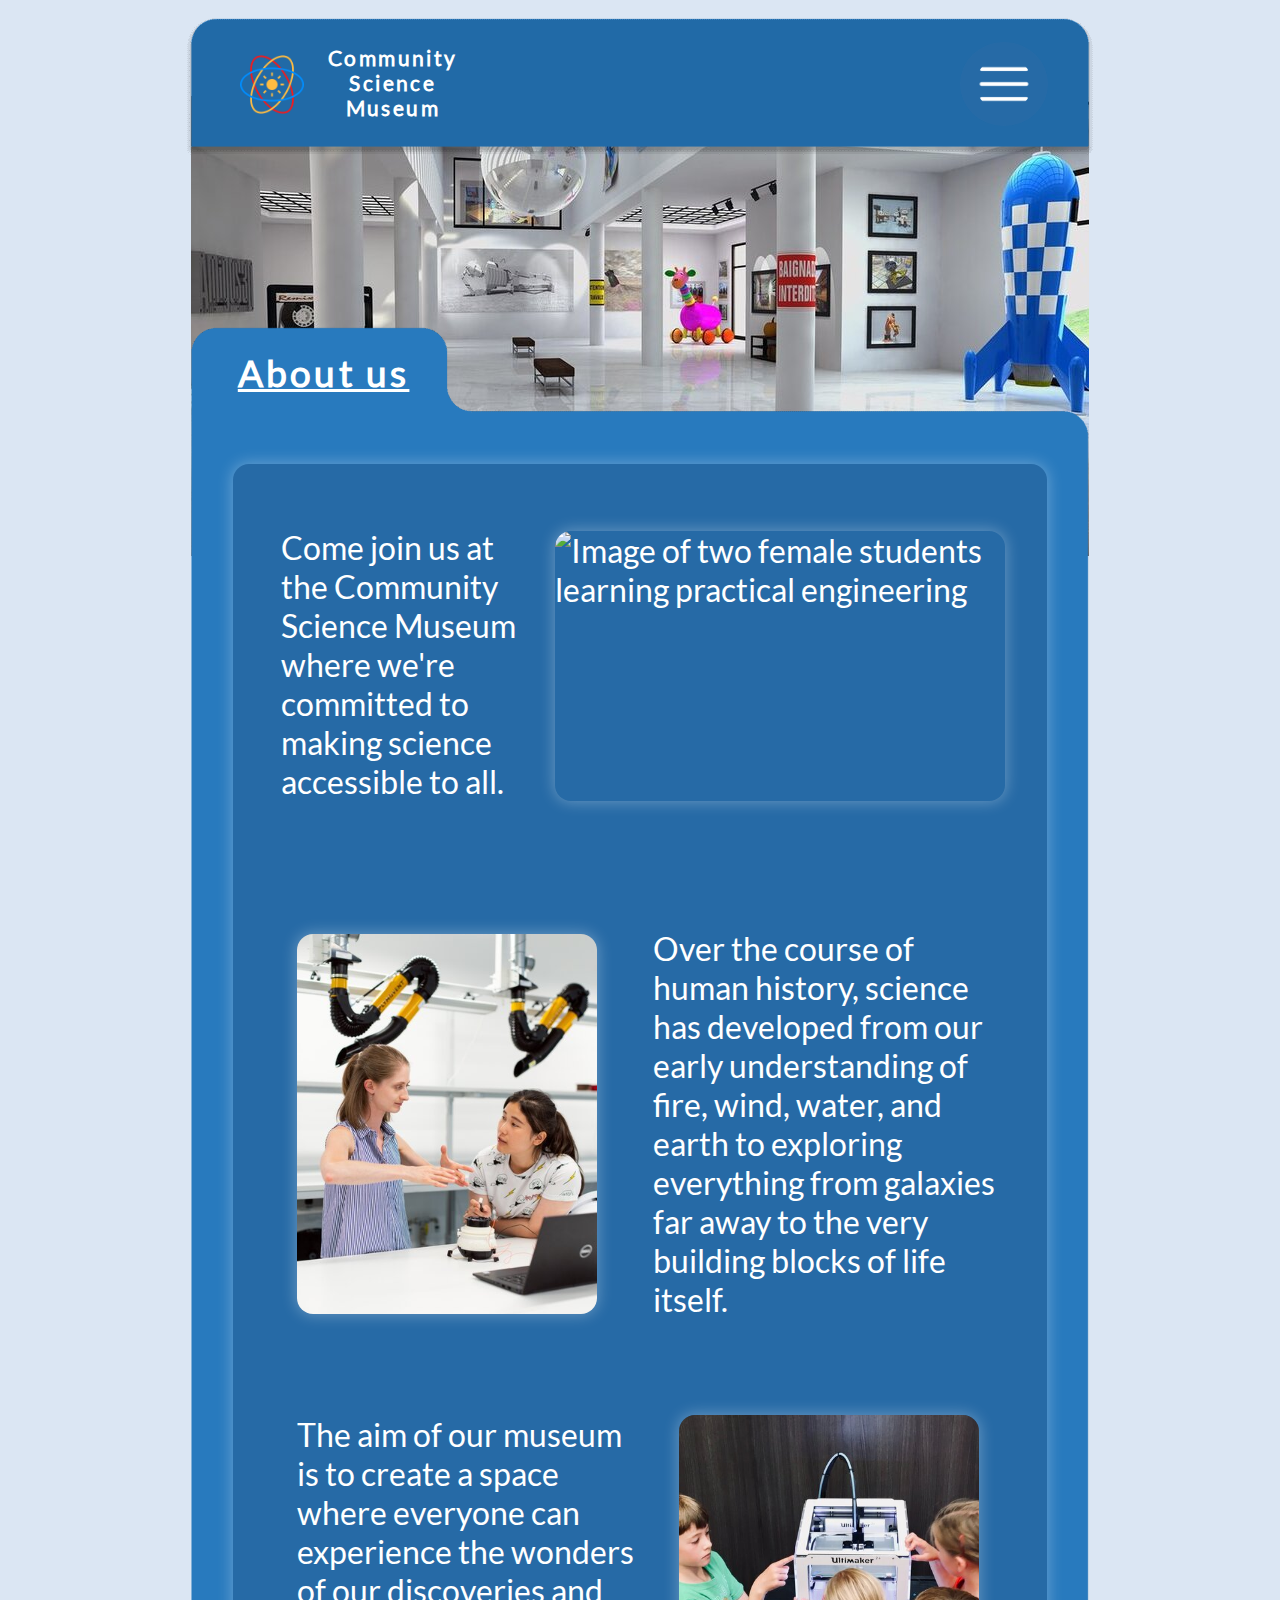
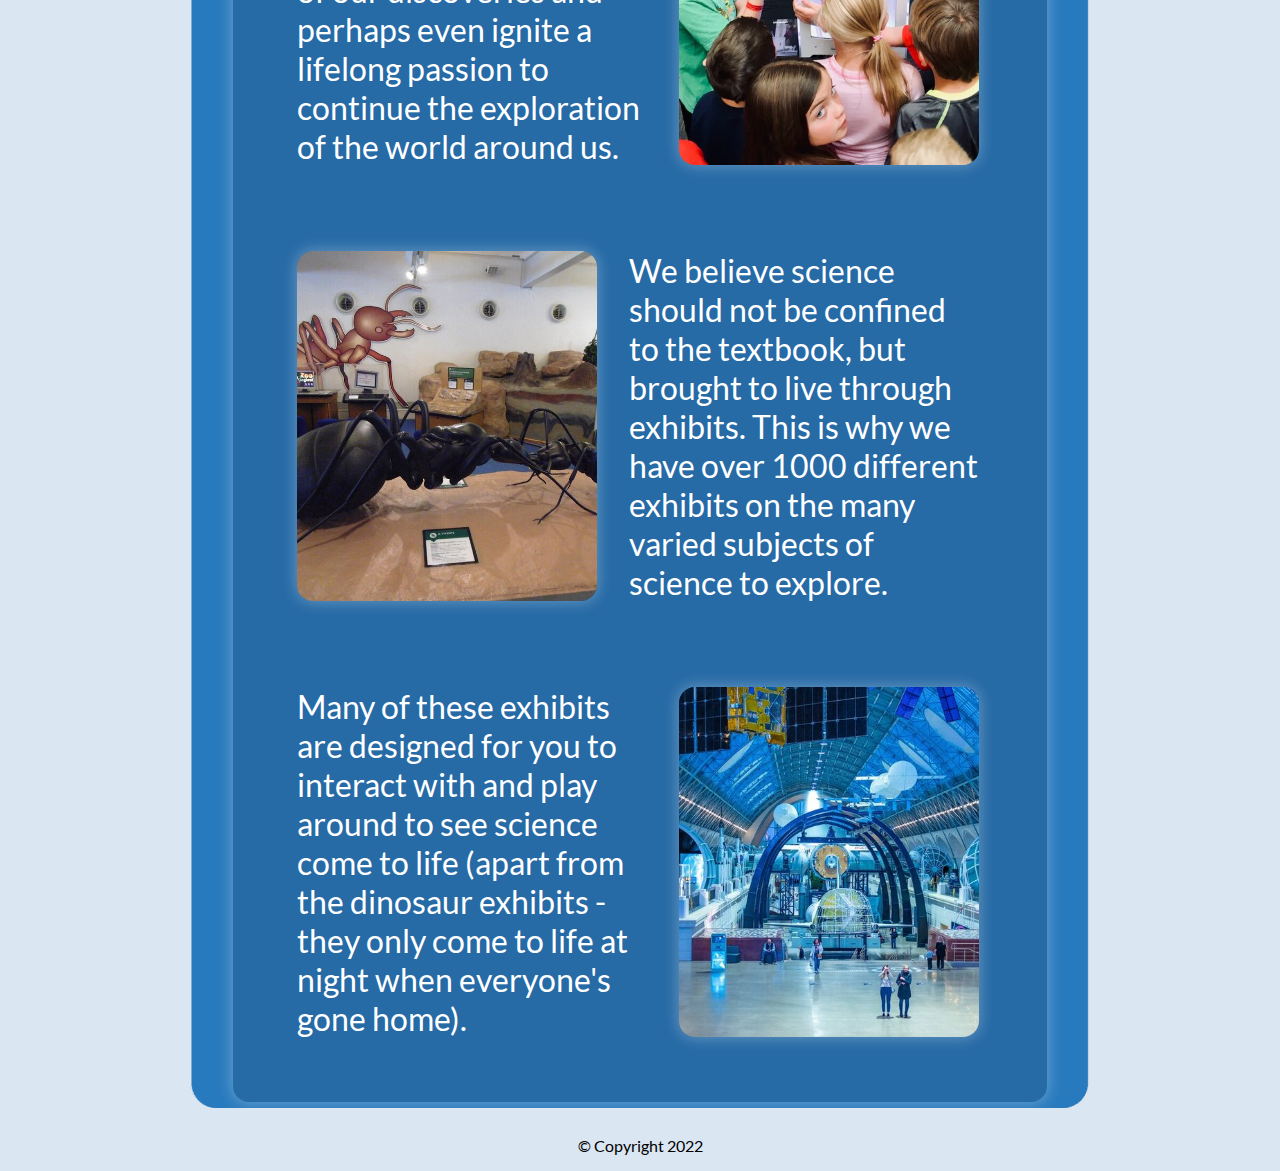
==== commit 7bada59d: "update" ====
--- a/html/about.html
+++ b/html/about.html
@@ -1,104 +1,125 @@
 <!DOCTYPE html>
-<html lang="en">
-<head>
-    <meta charset="UTF-8">
-    <meta http-equiv="X-UA-Compatible" content="IE=edge">
-    <meta name="viewport" content="width=device-width, initial-scale=1.0">
-    <meta name="description" content="Community Science Museum is a museum that wants science to be accessible to all!">
-    <link href="/css/styles.css" rel="stylesheet">
+<html class="bodyHtml" lang="en">
+  <head>
+    <meta charset="UTF-8" />
+    <meta http-equiv="X-UA-Compatible" content="IE=edge" />
+    <meta name="viewport" content="width=device-width, initial-scale=1.0" />
+    <meta
+      name="description"
+      content="Community Science Museum is a museum that wants science to be accessible to all!"
+    />
+    <link href="/css/styles.css" rel="stylesheet" />
+    <link rel="icon" href="../images/logo.png" type="image/png" />
+
     <title>CSM | About</title>
-</head>
-<body class="body-about">
+  </head>
+  <body class="body-about">
     <header>
-        <div class="logo-name">
-            <a href="/index.html" class="link-logo">
-                <img src="/images/logo.png" alt="Image of the museums logo" class="logo">
-            </a>
-            <a href="/index.html" class="link-name">
-                <h1 class="name">
-                    Community
-                    <span>
-                        Science
-                    </span>
-                    Museum
-                </h1>
-            </a>
-        </div>
-        <input type="checkbox" id="hamburger-menu">
-        <label for="hamburger-menu"><img src="/images/hamburger-icon.png" alt="menu" class="menu-icon"></label>
-        <nav class="menu">
-            <a href="/index.html" class="button">
-                Home
-            </a>
-            <a href="/html/about.html" class="button">
-                About
-            </a>
-            <a href="/index.html#h1-vi-us" class="button">
-                Visit
-            </a>
-            <a href="/index.html#h1-sp-ev" class="button">
-                Events
-            </a>
-            <a href="/index.html#h1-ex" class="button">
-                Explore
-            </a>
-            <a href="/index.html#h1-ex-sp" class="button">
-                Exhibitions
-            </a>
-            <a href="/index.html#h1-get-inv" class="button">
-                Get involved
-            </a>
-        </nav>
+      <div class="logo-name">
+        <a href="/index.html" class="link-logo">
+          <img
+            src="/images/logo.png"
+            alt="Image of the museums logo"
+            class="logo"
+          />
+        </a>
+        <a href="/index.html" class="link-name">
+          <h1 class="name">
+            Community
+            <span> Science </span>
+            Museum
+          </h1>
+        </a>
+      </div>
+      <input type="checkbox" id="hamburger-menu" />
+      <label for="hamburger-menu"
+        ><img src="/images/hamburger-icon.png" alt="menu" class="menu-icon"
+      /></label>
+      <nav class="menu">
+        <a href="/index.html" class="button"> Home </a>
+        <a href="/html/about.html" class="button"> About </a>
+        <a href="/index.html#h1-vi-us" class="button"> Visit </a>
+        <a href="/index.html#h1-sp-ev" class="button"> Events </a>
+        <a href="/index.html#h1-ex" class="button"> Explore </a>
+        <a href="/index.html#h1-ex-sp" class="button"> Exhibitions </a>
+        <a href="/index.html#h1-get-inv" class="button"> Get involved </a>
+      </nav>
     </header>
     <div class="background-pictures">
-        <div class="about-bg-pic">
-        </div>
+      <div class="about-bg-pic"></div>
     </div>
     <main class="main-about">
-        <h1 class="h1-et" id="h1-ab-us">
-            About us
-        </h1>
-        <section class="section-about" id="section-cos">
-            <div>
-                <p class="p-ab-1">
-                    Come join us at the Community Science Museum where we're committed to making science accessible to all.
-                </p>
-                <img src="/images/about-us.jpg" class="ab-img-1" alt="Image of two female students learning practical engineering">
-            </div>
-            <div>
-                <img src="/images/about-us-2.jpg" class="ab-img-2" alt="Image of two female students discussing engineering">
-                <p class="p-ab-2">
-                    Over the course of human history, science has developed from our early understanding of fire, wind, water, and earth to exploring everything from galaxies far away to the very building blocks of life itself.
-                </p>
-            </div>
-            <div>
-                <p class="p-ab-3">
-                The aim of our museum is to create a space where everyone can experience the wonders of our discoveries and perhaps even ignite a lifelong passion to continue the exploration of the world around us.
-                </p>
-                <div class="div-ab-img-3">
-                    <img class="ab-img-3" alt="Image of kids fascinated about 3d printing machine">
-                </div>
-            </div>
-            <div>
-                <div class="div-ab-img-4">
-                    <img src="/images/ant.jpg" class="ab-img-4" alt="Image of a big model of an ant">
-                </div>
-                <p class="p-ab-3" id="p-ab-4">
-                    We believe science should not be confined to the textbook, but brought to live through exhibits. This is why we have over 1000 different exhibits on the many varied subjects of science to explore.
-                </p>
-            </div>
-            <div>
-                <p class="p-ab-3" id="p-ab-5">
-                    Many of these exhibits are designed for you to interact with and play around to see science come to life (apart from the dinosaur exhibits - they only come to life at night when everyone's gone home). 
-                </p>
-                <div class="div-ab-img-5">
-                    <img src="/images/cosmology.jpg" class="ab-img-5" alt="Image of big arena filled with space related objects">
-                </div>
-            </div>
-        </section>
+      <h1 class="h1-et" id="h1-ab-us">About us</h1>
+      <section class="section-about" id="section-cos">
+        <div>
+          <p class="p-ab-1">
+            Come join us at the Community Science Museum where we're committed
+            to making science accessible to all.
+          </p>
+          <img
+            src="/images/about-us.jpg"
+            class="ab-img-1"
+            alt="Image of two female students learning practical engineering"
+          />
+        </div>
+        <div>
+          <img
+            src="/images/about-us-2.jpg"
+            class="ab-img-2"
+            alt="Image of two female students discussing engineering"
+          />
+          <p class="p-ab-2">
+            Over the course of human history, science has developed from our
+            early understanding of fire, wind, water, and earth to exploring
+            everything from galaxies far away to the very building blocks of
+            life itself.
+          </p>
+        </div>
+        <div>
+          <p class="p-ab-3">
+            The aim of our museum is to create a space where everyone can
+            experience the wonders of our discoveries and perhaps even ignite a
+            lifelong passion to continue the exploration of the world around us.
+          </p>
+          <div class="div-ab-img-3">
+            <img
+              class="ab-img-3"
+              alt="Image of kids fascinated about 3d printing machine"
+            />
+          </div>
+        </div>
+        <div>
+          <div class="div-ab-img-4">
+            <img
+              src="/images/ant.jpg"
+              class="ab-img-4"
+              alt="Image of a big model of an ant"
+            />
+          </div>
+          <p class="p-ab-3" id="p-ab-4">
+            We believe science should not be confined to the textbook, but
+            brought to live through exhibits. This is why we have over 1000
+            different exhibits on the many varied subjects of science to
+            explore.
+          </p>
+        </div>
+        <div>
+          <p class="p-ab-3" id="p-ab-5">
+            Many of these exhibits are designed for you to interact with and
+            play around to see science come to life (apart from the dinosaur
+            exhibits - they only come to life at night when everyone's gone
+            home).
+          </p>
+          <div class="div-ab-img-5">
+            <img
+              src="/images/cosmology.jpg"
+              class="ab-img-5"
+              alt="Image of big arena filled with space related objects"
+            />
+          </div>
+        </div>
+      </section>
     </main>
-    <footer class="footer-about">
-        &copy; Copyright 2022
-    </footer>
-</body>
-</html>+    <footer class="footer-about">&copy; Copyright 2022</footer>
+  </body>
+</html>
--- a/css/styles.css
+++ b/css/styles.css
@@ -1,155 +1,154 @@
-        /* --- FONTS --- */
+/* --- FONTS --- */
 
 @font-face {
-    font-family: "lato";
-    src: url(/fonts/Lato/Lato-Regular.ttf);
+  font-family: "lato";
+  src: url(/fonts/Lato/Lato-Regular.ttf);
 }
 
 @font-face {
-    font-family: Arial, Helvetica, sans-serif;
-}
-
-
-        /* --- GLOBAL --- */
-
-    /* -- HEADER -- */
+  font-family: Arial, Helvetica, sans-serif;
+}
+
+/* --- GLOBAL --- */
+
+/* -- HEADER -- */
 
 header {
-    display: flex;
-    justify-content: space-between;
-    align-items: center;
-    padding: 1rem 2rem;
-    height: 100px;
-    border-radius: 1.5rem;
-    z-index: 3;
-    width: 800px;
-    position: absolute;
+  display: flex;
+  justify-content: space-between;
+  align-items: center;
+  padding: 1rem 2rem;
+  height: 100px;
+  border-radius: 1.5rem;
+  z-index: 3;
+  width: 800px;
+  position: absolute;
 }
 
 .logo-name {
-    display: flex;
+  display: flex;
 }
 
 .link-logo {
-    display: flex;
-    align-self: center;
+  display: flex;
+  align-self: center;
 }
 
 .logo {
-    margin-top: .3rem;
-    width: 4rem;
-    margin-right: 1.5rem;
-    transition-duration: 3000ms;
+  margin-top: 0.3rem;
+  width: 4rem;
+  margin-right: 1.5rem;
+  transition-duration: 3000ms;
 }
 
 .logo:hover {
-    rotate: 500deg;
+  rotate: 500deg;
 }
 
 .link-name {
-    text-decoration: none;
+  text-decoration: none;
 }
 
 .name {
-    color: white;
-    display: flex;
-    flex-direction: column;
-    text-align: center;
-    font-size: 1.3rem;
-    transition-duration: 200ms;
-    letter-spacing: .15rem;
+  color: white;
+  display: flex;
+  flex-direction: column;
+  text-align: center;
+  font-size: 1.3rem;
+  transition-duration: 200ms;
+  letter-spacing: 0.15rem;
 }
 
 .name:hover {
-    scale: 105%;
+  scale: 105%;
 }
 
 .menu-icon {
-    filter: invert(100%);
-    width: 3.5rem;
-    transition-duration: 200ms;
-    position: fixed;
-    padding: .9rem 1rem;
-    border-radius: 50%;
-    top: 2.6rem;
-    margin-left: -5rem;
-    background-color: rgb(217, 149, 89, 1)
+  filter: invert(100%);
+  width: 3.5rem;
+  transition-duration: 200ms;
+  position: fixed;
+  padding: 0.9rem 1rem;
+  border-radius: 50%;
+  top: 2.6rem;
+  margin-left: -5rem;
+  background-color: rgb(217, 149, 89, 1);
 }
 
 .menu-icon:hover {
-    scale: 110%;
+  scale: 110%;
 }
 
 .menu {
-    background-color: rgb(219, 230, 243);
-    display: none;
-    top: 8.1rem;
-    margin-left: 38.5rem;
-    border-radius: 1rem;
-    position: fixed;
+  background-color: rgb(219, 230, 243);
+  display: none;
+  top: 8.1rem;
+  margin-left: 38.5rem;
+  border-radius: 1rem;
+  position: fixed;
 }
 
 .button {
-    background-color: rgb(44, 121, 189);
-    padding: .3rem 1.3rem;
-    border-radius: .5rem;
-    margin: 1.2rem;
-    text-align: center;
-    color: white;
-    text-decoration: none;
-    font-size: 1.4rem;
-    letter-spacing: .05rem;
-    display: flex;
-    flex-direction: column;
-    box-shadow: 0px 0px 15px 1px rgba(255, 255, 255, 0.3);
-    border: 1.3px solid rgba(0, 0, 0, 0.5);
-    transition-duration: 400ms;
+  background-color: rgb(44, 121, 189);
+  padding: 0.3rem 1.3rem;
+  border-radius: 0.5rem;
+  margin: 1.2rem;
+  text-align: center;
+  color: white;
+  text-decoration: none;
+  font-size: 1.4rem;
+  letter-spacing: 0.05rem;
+  display: flex;
+  flex-direction: column;
+  box-shadow: 0px 0px 15px 1px rgba(255, 255, 255, 0.3);
+  border: 1.3px solid rgba(0, 0, 0, 0.5);
+  transition-duration: 400ms;
 }
 
 .button:hover {
-    background-color: rgb(38, 106, 166);
-    scale: 105%;
+  background-color: rgb(38, 106, 166);
+  scale: 105%;
 }
 
 #hamburger-menu {
-    display: none;
+  display: none;
 }
 
 #hamburger-menu:checked ~ .menu {
-    display: block;
+  display: block;
 }
 
 html {
-    background-color: rgb(219, 230, 243);
-    font-family: "lato";    
-}
-
-
-        /* --- INDEX.html --- */
-
-    /* -- Background -- */
+  background-color: rgb(219, 230, 243);
+  font-family: "lato";
+}
+
+/* --- INDEX.html --- */
+
+/* -- Background -- */
 
 .body-index {
-    display: flex;
-    flex-direction: column;
-    margin: auto;
-    padding-top: 1rem;
-    align-items: center;
+  display: flex;
+  flex-direction: column;
+  margin: auto;
+  padding-top: 1rem;
+  align-items: center;
 }
 
 .main-index {
-    width: 910px;
-    height: 6934px;
-    background-image: url(/images/frame.png);
-    background-size: cover;
-    position: absolute;
-    z-index: 2;
+  width: 910px;
+  height: 6934px;
+  background-image: url(/images/frame.png);
+  background-size: cover;
+  position: absolute;
+  z-index: 2;
 }
 
 .footer-index {
-    text-align: center;
-    top: 437rem;
-    position: absolute;
+  text-align: center;
+  top: 435rem;
+  position: absolute;
+  padding: 1rem;
 }
 
 .first-bg-pic,
@@ -158,203 +157,217 @@
 .fourth-bg-pic,
 .fifth-bg-pic,
 .sixth-bg-pic {
-    background-repeat: no-repeat;
-    width: 898px;
-    height: 800px;
-    z-index: 1;
-    border-radius: 50px;
-    margin-left: .4rem;
+  background-repeat: no-repeat;
+  width: 898px;
+  height: 800px;
+  z-index: 1;
+  border-radius: 50px;
+  margin-left: 0.4rem;
 }
 
 .first-bg-pic {
-    background-image: url(/images/cosmology.jpg);
-    margin-top: .4rem;
+  background-image: url(/images/cosmology.jpg);
+  margin-top: 0.4rem;
 }
 
 .second-bg-pic {
-    background-image: url(/images/aeronautics.jpg);
-    margin-top: -8rem;
+  background-image: url(/images/aeronautics.jpg);
+  margin-top: -8rem;
 }
 
 .third-bg-pic {
-    background-image: url(/images/aero-exhi.jpg);
-    margin-top: 17rem;
+  background-image: url(/images/aero-exhi.jpg);
+  margin-top: 17rem;
 }
 
 .fourth-bg-pic {
-    background-image: url(/images/cosmology.jpg);
-    margin-top: 1rem;
+  background-image: url(/images/cosmology.jpg);
+  margin-top: 1rem;
 }
 
 .fifth-bg-pic {
-    background-image: url(/images/head.jpg);
-    margin-top: 11rem;
+  background-image: url(/images/head.jpg);
+  margin-top: 11rem;
 }
 
 .sixth-bg-pic {
-    background-image: url(/images/ant.jpg);
-    margin-top: 63rem;
+  background-image: url(/images/ant.jpg);
+  margin-top: 63rem;
 }
 
 .frame {
-    width: 800px;
-    border-radius: 1rem;
-    position: relative;
-    top: -9rem;
-    display: none;
-}
-
-    /* -- Explore together -- */
+  width: 800px;
+  border-radius: 1rem;
+  position: relative;
+  top: -9rem;
+  display: none;
+}
+
+/* -- Explore together -- */
 
 .yellow-bg-et1 {
-    display: none;
+  display: none;
 }
 
 .explore-together {
-    display: flex;
-    flex-direction: column;
-    margin: auto;
-    width: 800px;
-    top: 32.8rem;
-    left: 4rem;
-    position: absolute;
+  display: flex;
+  flex-direction: column;
+  margin: auto;
+  width: 800px;
+  top: 32.8rem;
+  left: 4rem;
+  position: absolute;
 }
 
 .h1-et {
-    text-decoration: underline;
-    color: white;
-    font-size: 2.3rem;
-    letter-spacing: .2rem;
-    top: 24.5rem;
-    left: 4.5rem;
-    position: absolute;
-    font-weight: 900;
+  text-decoration: underline;
+  color: white;
+  font-size: 2.3rem;
+  letter-spacing: 0.2rem;
+  top: 24.5rem;
+  left: 4.5rem;
+  position: absolute;
+  font-weight: 900;
 }
 
 .yellow-bg-et {
-    background-color: rgb(255, 202, 106);
-    width: 800px;
-    height: 350px;
-    border-radius: 1rem;
-    display: flex;
-    box-shadow: 0px 0px 10px 2px rgb(0, 0, 0, .5);
+  background-color: rgb(255, 202, 106);
+  width: 800px;
+  height: 350px;
+  border-radius: 1rem;
+  display: flex;
+  box-shadow: 0px 0px 10px 2px rgb(0, 0, 0, 0.5);
 }
 
 .p-et {
-    width: 350px;
-    font-size: 1.6rem;
-    line-height: 2.8rem;
-    margin: 0;
+  width: 350px;
+  font-size: 1.6rem;
+  line-height: 2.8rem;
+  margin: 0;
+  margin-top: 1.5rem;
 }
 
 #button-ex-to {
-    margin-left: -.1rem;
-    font-size: 1.5rem;
+  margin-left: -0.1rem;
+  font-size: 1.5rem;
+  margin-top: 3.5rem;
 }
 
 .h1-ybg {
-    display: flex;
-    justify-content: center;
-    align-items: center;
-    color: white;
-    width: 370px;
-    height: 300px;
-    border-radius: 1rem;
-    background-color: rgb(0, 0, 0, .5);
-    margin: 0;
+  display: flex;
+  justify-content: center;
+  align-items: center;
+  color: white;
+  width: 370px;
+  height: 300px;
+  border-radius: 1rem;
+  font-size: 1.5rem;
+  background-color: rgb(0, 0, 0, 0.5);
+  margin: 0;
 }
 
 .about-img {
-    background-image: url(/images/about-us.jpg);
-    background-size: cover;
-    width: 370px;
-    height: 300px;
-    border-radius: 1rem;
-    margin-left: 2rem;
-    margin: auto;
-    text-decoration: none;
-    letter-spacing: .2rem;
-    font-size: 1.2rem;
-    transition-duration: 200ms;
-    box-shadow: 0px 0px 15px 1px rgba(255, 255, 255, 0.3);
+  background-image: url(/images/about-us.jpg);
+  background-size: cover;
+  width: 370px;
+  height: 300px;
+  border-radius: 1rem;
+  margin-left: 2rem;
+  margin: auto;
+  text-decoration: none;
+  letter-spacing: 0.2rem;
+  font-size: 1.2rem;
+  transition-duration: 200ms;
+  box-shadow: 0px 0px 15px 1px rgba(255, 255, 255, 0.3);
 }
 
 .about-img:hover {
-    scale: 102%;
+  scale: 102%;
 }
 
 .para-button {
-    padding-left: 2rem;
-    display: flex;
-    flex-direction: column;
-    justify-content: space-evenly;
-    margin-top: 1rem;
-}
-
-    /* -- Explore -- */
+  padding-left: 2rem;
+  display: flex;
+  flex-direction: column;
+  margin-top: 1rem;
+}
+
+/* -- Explore -- */
 
 #h1-ex {
-    top: 66.8rem;
-    left: 44rem;
+  top: 66.8rem;
+  left: 44rem;
 }
 
 .section-explore {
-    width: 800px;
-    height: 600px;
-    left: 2rem;
-    top: 74rem;
-    position: absolute;
-    padding-left: 2rem;
-    overflow-x: scroll;
-    align-items: center;
-    display: flex;
-    -ms-overflow-style: none;
-    scrollbar-width: none; 
-    border-right: 1px solid black;
-}
-
-.section-explore::-webkit-scrollbar { 
-    display: none;
+  width: 800px;
+  height: 600px;
+  left: 2rem;
+  top: 74rem;
+  position: absolute;
+  padding-left: 2rem;
+  overflow-x: scroll;
+  align-items: center;
+  display: flex;
+  -ms-overflow-style: none;
+  scrollbar-width: none;
+  border-right: 1px solid black;
+}
+
+.section-explore::-webkit-scrollbar:hover {
+}
+
+.section-explore::-webkit-scrollbar {
+  height: 15px;
+}
+
+.section-explore::-webkit-scrollbar-thumb {
+  background-color: #ffffff6e;
+  border-radius: 4px;
+}
+
+.section-explore::-webkit-scrollbar-track-piece:hover {
+  border: 1px solid black;
 }
 
 .yellow-bg-ex {
-    background-color: rgb(255, 202, 106);
-    border-radius: 1rem;
-    width: 500px;
-    height: 550px;
-    display: flex;
-    flex-direction: column;
-    justify-content: space-evenly;
-    align-items: center;
-    margin-right: 2rem;
-    box-shadow: 0px 0px 10px 2px rgb(0, 0, 0, .5);
+  background-color: rgb(255, 202, 106);
+  border-radius: 1rem;
+  width: 500px;
+  height: 550px;
+  display: flex;
+  flex-direction: column;
+  justify-content: space-evenly;
+  align-items: center;
+  margin-right: 2rem;
+  box-shadow: 0px 0px 10px 2px rgb(0, 0, 0, 0.5);
 }
 
 .for-teachers,
 .for-kids,
 .for-researchers {
-    background-size: cover;
-    width: 250px;
-    height: 200px;
-    border-radius: 1rem;
-    margin: 0;
-    margin-top: .7rem;
-    transition-duration: 200ms;
-    text-decoration: none;
-    letter-spacing: .1rem;
-    box-shadow: 0px 0px 15px 1px rgba(255, 255, 255, 0.3);
+  background-size: cover;
+  width: 250px;
+  height: 200px;
+  border-radius: 1rem;
+  margin: 0;
+  margin-top: 0.7rem;
+  transition-duration: 200ms;
+  text-decoration: none;
+  letter-spacing: 0.1rem;
+  box-shadow: 0px 0px 15px 1px rgba(255, 255, 255, 0.3);
 }
 
 .for-teachers {
-    background-image: url(/images/for-teachers.jpg);
+  background-image: url(/images/for-teachers.jpg);
 }
 
 .for-kids {
-    background-image: url(/images/for-kids.jpg);
+  background-image: url(/images/for-kids.jpg);
 }
 
 .for-researchers {
-    background-image: url(/images/for-researchers.jpg);
+  background-image: url(/images/for-researchers.jpg);
 }
 
 .for-kids:hover,
@@ -367,290 +380,289 @@
 .aeronautics:hover,
 .sleepover:hover,
 .energetica:hover {
-    scale: 102%;
+  scale: 102%;
 }
 
 .h1-ybg-ex {
-    background-color: rgb(0, 0, 0, 0.5);
-    width: 250px;
-    height: 200px;
-    color: white;
-    display: flex;
-    align-items: center;
-    justify-content: center;
-    border-radius: 1rem;
-    margin: 0;
+  background-color: rgb(0, 0, 0, 0.5);
+  width: 250px;
+  height: 200px;
+  color: white;
+  display: flex;
+  align-items: center;
+  justify-content: center;
+  border-radius: 1rem;
+  margin: 0;
 }
 
 .p-ex {
-    width: 250px;
-    font-size: 1.5rem;
-    margin: 0rem 1rem;
-    line-height: 2.4rem;
+  width: 250px;
+  font-size: 1.5rem;
+  margin: 0rem 1rem;
+  line-height: 2.4rem;
 }
 
 #read-more {
-    width: 13rem;
-    font-size: 1.6rem;
-    line-height: 2.3rem;
-}
-
-    /* -- Exhibition spaces -- */
+  width: 13rem;
+  font-size: 1.6rem;
+  line-height: 2.3rem;
+}
+
+/* -- Exhibition spaces -- */
 
 #h1-ex-sp {
-    top: 125rem;
-    margin-left: .8rem;
+  top: 125rem;
+  margin-left: 0.8rem;
 }
 
 #section-exh-spa {
-    top: 131.4rem;
+  top: 131.4rem;
 }
 
 .cosmology,
 .evolution,
 .biology,
 .robotics {
-    background-size: cover;
-    width: 250px;
-    height: 200px;
-    border-radius: 1rem;
-    margin: 0;
-    margin-top: .7rem;
-    transition-duration: 200ms;
-    text-decoration: none;
-    letter-spacing: .1rem;
-    box-shadow: 0px 0px 15px 1px rgba(255, 255, 255, 0.3);
+  background-size: cover;
+  width: 250px;
+  height: 200px;
+  border-radius: 1rem;
+  margin: 0;
+  margin-top: 0.7rem;
+  transition-duration: 200ms;
+  text-decoration: none;
+  letter-spacing: 0.1rem;
+  box-shadow: 0px 0px 15px 1px rgba(255, 255, 255, 0.3);
 }
 
 .cosmology {
-    background-image: url(/images/cosmology.jpg);
-    background-position: -3rem;
+  background-image: url(/images/cosmology.jpg);
+  background-position: -3rem;
 }
 
 .evolution {
-    background-image: url(/images/evolution.jpg);
-    background-position: -1rem;
+  background-image: url(/images/evolution.jpg);
+  background-position: -1rem;
 }
 
 .biology {
-    background-image: url(/images/biology.jpg);
-    background-size: 180%;
-    background-position: -6rem;
+  background-image: url(/images/biology.jpg);
+  background-size: 180%;
+  background-position: -6rem;
 }
 
 .robotics {
-    background-image: url(/images/robotics.jpg);
-    background-position: -3rem;
-}
-
-    /* -- Special events -- */
+  background-image: url(/images/robotics.jpg);
+  background-position: -3rem;
+}
+
+/* -- Special events -- */
 
 #h1-sp-ev {
-    top: 182.3rem;
-    margin-left: 31rem;
+  top: 182.3rem;
+  margin-left: 31rem;
 }
 
 #section-sp-ev {
-    top: 190.5rem;
-    position: absolute;
+  top: 190.5rem;
+  position: absolute;
 }
 
 .aeronautics,
 .sleepover,
 .energetica {
-    background-size: cover;
-    width: 250px;
-    height: 200px;
-    border-radius: 1rem;
-    margin: 0;
-    margin-top: .7rem;
-    transition-duration: 200ms;
-    text-decoration: none;
-    letter-spacing: .1rem;
-    box-shadow: 0px 0px 15px 1px rgba(255, 255, 255, 0.3);
+  background-size: cover;
+  width: 250px;
+  height: 200px;
+  border-radius: 1rem;
+  margin: 0;
+  margin-top: 0.7rem;
+  transition-duration: 200ms;
+  text-decoration: none;
+  letter-spacing: 0.1rem;
+  box-shadow: 0px 0px 15px 1px rgba(255, 255, 255, 0.3);
 }
 
 .aeronautics {
-    background-image: url(/images/aeronautics.jpg);
-    background-position: -1.5rem;
+  background-image: url(/images/aeronautics.jpg);
+  background-position: -1.5rem;
 }
 
 .sleepover {
-    background-image: url(/images/sleepover.jpg);
-    background-position: -1rem;
+  background-image: url(/images/sleepover.jpg);
+  background-position: -1rem;
 }
 
 .energetica {
-    background-image: url(/images/about-us.jpg);
-}
-
-    /* -- Visit us -- */
+  background-image: url(/images/about-us.jpg);
+}
+
+/* -- Visit us -- */
 
 #h1-vi-us {
-    top: 242.7rem;
+  top: 242.7rem;
 }
 
 .visit-us {
-    top: 246.5rem;
-    position: absolute;
+  top: 246.5rem;
+  position: absolute;
 }
 
 .h1-vi-us {
-    font-size: 2.7rem;
-    color: rgb(255, 202, 106);
+  font-size: 2.7rem;
+  color: rgb(255, 202, 106);
 }
 
 #location {
-    top: 1.5rem;
-    left: 6rem;
-    position: absolute;
+  top: 1.5rem;
+  left: 6rem;
+  position: absolute;
 }
 
 .p-vi-us {
-    color: white;
-    font-size: 1.8rem;
+  color: white;
+  font-size: 1.8rem;
 }
 
 #p-location {
-    position: absolute;
-    top: 9rem;
-    left: 6.5rem;
-    width: 300px;
+  position: absolute;
+  top: 9rem;
+  left: 6.5rem;
+  width: 300px;
 }
 
 span {
-    display: block;
+  display: block;
 }
 
 .hours {
-    position: absolute;
-    top: 2rem;
-    left: 35.6rem;
-    width: 200px;
+  position: absolute;
+  top: 2rem;
+  left: 35.6rem;
+  width: 200px;
 }
 
 #p-hours {
-    margin-top: 3.7rem;
-    margin-left: 1rem;
+  margin-top: 3.7rem;
+  margin-left: 1rem;
 }
 
 .admission {
-    position: absolute;
-    top: 17.5rem;
-    left: 6rem;
-    width: 350px;
+  position: absolute;
+  top: 17.5rem;
+  left: 6rem;
+  width: 350px;
 }
 
 #p-admission {
-    margin-top: 4rem;
+  margin-top: 4rem;
 }
 
 .accessibility {
-    position: absolute;
-    width: 350px;
-    left: 6rem;
-    top: 45rem;
+  position: absolute;
+  width: 350px;
+  left: 6rem;
+  top: 45rem;
 }
 
 #p-accessibility {
-    margin-top: 3.6rem;
-    margin-left: .3rem;
+  margin-top: 3.6rem;
+  margin-left: 0.3rem;
 }
 
 .cafe {
-    position: absolute;
-    left: 6.2rem;
-    top: 74rem;
+  position: absolute;
+  left: 6.2rem;
+  top: 74rem;
 }
 
 #p-cafe {
-    margin-top: 3rem;
-    margin-left: .5rem;
+  margin-top: 3rem;
+  margin-left: 0.5rem;
 }
 
 .gift {
-    position: absolute;
-    left: 35rem;
-    top: 69.5rem;
-    width: 200px;
+  position: absolute;
+  left: 35rem;
+  top: 69.5rem;
+  width: 200px;
 }
 
 #p-gift {
-    margin-top: 2.7rem;
-    margin-left: .5rem;
-}
-
-    /* -- Get involved -- */
+  margin-top: 2.7rem;
+  margin-left: 0.5rem;
+}
+
+/* -- Get involved -- */
 
 #h1-get-inv {
-    position: absolute;
-    top: 362.7rem;
-    left: 38rem;
+  position: absolute;
+  top: 362.7rem;
+  left: 38rem;
 }
 
 .get-inv {
-    position: absolute;
-    left: 5rem;
-    top: 367.7rem;
-    width: 750px;
+  position: absolute;
+  left: 5rem;
+  top: 367.7rem;
+  width: 750px;
 }
 
 .p-get-inv {
-    color: white;
-    margin-top: -1rem;
-    font-size: 1.4rem;
+  color: white;
+  margin-top: -1rem;
+  font-size: 1.4rem;
 }
 
 #h1-support {
-    position: absolute;
-    margin-left: .5rem;
+  position: absolute;
+  margin-left: 0.5rem;
 }
 
 #p-support {
-    position: absolute;
-    top: 8rem;
-    margin-left: .5rem;
+  position: absolute;
+  top: 8rem;
+  margin-left: 0.5rem;
 }
 
 .volunteer {
-    position: absolute;
-    top: 20.3rem;
-    left: .6rem;
+  position: absolute;
+  top: 20.3rem;
+  left: 0.6rem;
 }
 
 #h1-volunteer {
-    margin-left: 34rem;
+  margin-left: 34rem;
 }
 
 #p-volunteer {
-    margin-top: -.8rem;
+  margin-top: -0.8rem;
 }
 
 .internships {
-    position: absolute;
-    top: 44rem;
-    margin-left: .5rem;
+  position: absolute;
+  top: 44rem;
+  margin-left: 0.5rem;
 }
 
 #p-internships {
-    margin-top: -.8rem;
-}
-
-
-        /* --- FOR-KIDS.html --- */
+  margin-top: -0.8rem;
+}
+
+/* --- FOR-KIDS.html --- */
 
 .kids-bg-pic {
-    background-image: url(/images/for-kids.jpg);
-    width: 898px;
-    height: 500px;
-    background-repeat: no-repeat;
-    margin-top: 4rem;
-    background-size: 100%;
+  background-image: url(/images/for-kids.jpg);
+  width: 898px;
+  height: 500px;
+  background-repeat: no-repeat;
+  margin-top: 4rem;
+  background-size: 100%;
 }
 
 #h1-for-kids {
-    top: 19.4rem;
-    left: 3.6rem;
+  top: 19.4rem;
+  left: 3.6rem;
 }
 
 .fk-img-1,
@@ -658,1067 +670,1074 @@
 .div-fk-img-3,
 .div-fk-img-4,
 .div-fk-img-5 {
-    box-shadow: 0px 0px 15px 1px rgba(255, 255, 255, 0.3);
-    background-repeat: no-repeat;
-    border-radius: 1rem;
+  box-shadow: 0px 0px 15px 1px rgba(255, 255, 255, 0.3);
+  background-repeat: no-repeat;
+  border-radius: 1rem;
 }
 
 .div-fk-img-3,
 .div-fk-img-4,
 .div-fk-img-5 {
-    height: 350px;
-    width: 300px;
+  height: 350px;
+  width: 300px;
 }
 
 .p-fk-1 {
-    width: 300px;
-    margin-right: 0;
-    margin-left: 2rem;
+  width: 300px;
+  margin-right: 0;
+  margin-left: 2rem;
 }
 
 .fk-img-1 {
-    margin-left: 3rem;
-    margin-top: 1.5rem;
-    width: 45%;
-    height: 250px;
-    object-fit: cover;
+  margin-left: 3rem;
+  margin-top: 1.5rem;
+  width: 45%;
+  height: 250px;
+  object-fit: cover;
 }
 
 .fk-img-2 {
-    margin-left: 1rem;
-    margin-top: 5rem;
-    width: 40%;
-    height: 40%;
+  margin-left: 1rem;
+  margin-top: 5rem;
+  width: 40%;
+  height: 40%;
 }
 
 .p-fk-2 {
-    width: 370px;
-    margin-top: 7.5rem;
-    margin-left: 3.5rem;
+  width: 370px;
+  margin-top: 7.5rem;
+  margin-left: 3.5rem;
 }
 
 .div-fk-img-3 {
-    background-size: 180%;
-    margin-left: 2rem;
-    margin-top: 5rem;
-    background-image: url(/images/about-us.jpg);
-    background-position-x: -2rem;
+  background-size: 180%;
+  margin-left: 2rem;
+  margin-top: 5rem;
+  background-image: url(/images/about-us.jpg);
+  background-position-x: -2rem;
 }
 
 .p-fk-3 {
-    width: 350px;
-    margin-left: 1rem;
-    margin-top: 7rem;
-    margin-bottom: 1.3rem;
+  width: 350px;
+  margin-left: 1rem;
+  margin-top: 7rem;
+  margin-bottom: 1.3rem;
 }
 
 .fk-img-3 {
-    opacity: 0;
+  opacity: 0;
 }
 
 .div-fk-img-4 {
-    background-size: 160%;
-    margin-left: 1rem;
-    margin-top: 5rem;
-    margin-right: 2.5rem;
-    background-image: url(/images/ant.jpg);
-    background-position-x: -5rem;
+  background-size: 160%;
+  margin-left: 1rem;
+  margin-top: 5rem;
+  margin-right: 2.5rem;
+  background-image: url(/images/ant.jpg);
+  background-position-x: -5rem;
 }
 
 .p-fk-4 {
-    width: 350px;
-    margin-left: 1rem;
-    margin-top: 8rem;
-    margin-bottom: 1.3rem;
+  width: 350px;
+  margin-left: 1rem;
+  margin-top: 8rem;
+  margin-bottom: 1.3rem;
 }
 
 .p-fk-5 {
-    width: 300px;
-    margin-left: 1rem;
-    margin-top: 8.5rem;
-    margin-bottom: 1.3rem;
+  width: 300px;
+  margin-left: 1rem;
+  margin-top: 8.5rem;
+  margin-bottom: 1.3rem;
 }
 
 .div-fk-img-5 {
-    background-size: 210%;
-    margin-left: 4rem;
-    margin-top: 6rem;
-    margin-bottom: 2rem;
-    background-image: url(/images/cosmology.jpg);
-    background-position-x: -10rem;
-}
-
-
-        /* --- ABOUT.html --- */
+  background-size: 210%;
+  margin-left: 4rem;
+  margin-top: 6rem;
+  margin-bottom: 2rem;
+  background-image: url(/images/cosmology.jpg);
+  background-position-x: -10rem;
+}
+
+/* --- ABOUT.html --- */
 
 .body-about {
-    display: flex;
-    flex-direction: column;
-    align-items: center;
-    padding: 1rem;
-    margin: 0;
+  display: flex;
+  flex-direction: column;
+  align-items: center;
+  padding: 1rem;
+  margin: 0;
 }
 
 .main-about {
-    background-image: url(/images/bg-about.png);
-    width: 910px;
-    height: 2692px;
-    background-size: cover;
-    position: absolute;
-    z-index: 2;
-    margin: 0;
+  background-image: url(/images/bg-about.png);
+  width: 910px;
+  height: 2692px;
+  background-size: cover;
+  position: absolute;
+  z-index: 2;
+  margin: 0;
 }
 
 .footer-about {
-    position: absolute;
-    top: 173rem;
-    padding-bottom: 1rem;
+  position: absolute;
+  top: 171rem;
+  padding-bottom: 1rem;
 }
 
 .about-bg-pic {
-    background-image: url(/images/aero-exhi.jpg);
-    width: 898px;
-    height: 500px;
-    background-repeat: no-repeat;
-    margin-top: 5rem;
+  background-image: url(/images/aero-exhi.jpg);
+  width: 898px;
+  height: 500px;
+  background-repeat: no-repeat;
+  margin-top: 5rem;
 }
 
 #h1-ab-us {
-    top: 19.4rem;
-    left: 3.3rem;
+  top: 19.4rem;
+  left: 3.3rem;
 }
 
 .section-about {
-    display: block;
-    position: absolute;
-    justify-content: center;
-    margin: auto;
-    width: 750px;
-    top: 28rem;
-    font-size: 2rem;
-    left: 3rem;
-    color: white;
-    background-color: rgb(38, 106, 166);
-    padding: 1rem;
-    padding-left: 3rem;
-    border-radius: 1rem;
-    box-shadow: 0px 0px 15px 1px rgba(255, 255, 255, 0.3);
+  display: block;
+  position: absolute;
+  justify-content: center;
+  margin: auto;
+  width: 750px;
+  top: 28rem;
+  font-size: 2rem;
+  left: 3rem;
+  color: white;
+  background-color: rgb(38, 106, 166);
+  padding: 1rem;
+  padding-left: 3rem;
+  border-radius: 1rem;
+  box-shadow: 0px 0px 15px 1px rgba(255, 255, 255, 0.3);
 }
 
 .section-about * {
-    display: flex;
+  display: flex;
 }
 
 .p-ab-1 {
-    width: 250px;
-    margin-top: 3rem;
+  width: 250px;
+  margin-top: 3rem;
 }
 
 .ab-img-1,
-.ab-img-2, 
+.ab-img-2,
 .div-ab-img-3,
 .div-ab-img-4,
 .div-ab-img-5 {
-    box-shadow: 0px 0px 15px 1px rgba(255, 255, 255, 0.3);
-    background-repeat: no-repeat;
-    border-radius: 1rem;
+  box-shadow: 0px 0px 15px 1px rgba(255, 255, 255, 0.3);
+  background-repeat: no-repeat;
+  border-radius: 1rem;
 }
 
 .div-ab-img-3,
 .div-ab-img-4,
 .div-ab-img-5 {
-    height: 350px;
-    width: 300px;
-    margin-top: 4rem;
+  height: 350px;
+  width: 300px;
+  margin-top: 4rem;
 }
 
 .ab-img-1 {
-    margin-left: 1.5rem;
-    margin-top: 3.2rem;
-    width: 60%;
-    height: 270px;
-    object-fit: cover;
+  margin-left: 1.5rem;
+  margin-top: 3.2rem;
+  width: 60%;
+  height: 270px;
+  object-fit: cover;
 }
 
 .ab-img-2 {
-    margin-left: 1rem;
-    margin-top: 6.3rem;
-    width: 40%;
-    height: 380px;
-    object-fit: cover;
+  margin-left: 1rem;
+  margin-top: 6.3rem;
+  width: 40%;
+  height: 380px;
+  object-fit: cover;
 }
 
 .p-ab-2 {
-    width: 350px;
-    margin-top: 6rem;
-    margin-left: 3.5rem;
+  width: 350px;
+  margin-top: 6rem;
+  margin-left: 3.5rem;
 }
 
 .p-ab-3 {
-    width: 350px;
-    margin-left: 1rem;
-    margin-top: 4rem;
-    margin-bottom: 1.3rem;
+  width: 350px;
+  margin-left: 1rem;
+  margin-top: 4rem;
+  margin-bottom: 1.3rem;
 }
 
 .div-ab-img-3 {
-    background-size: 200%;
-    margin-left: 2rem;
-    background-image: url(/images/kids.jpg);
-    background-position-x: -7rem;
-    background-position-y: -1rem;
+  background-size: 200%;
+  margin-left: 2rem;
+  background-image: url(/images/kids.jpg);
+  background-position-x: -7rem;
+  background-position-y: -1rem;
 }
 
 .ab-img-3 {
-    display: none;
+  display: none;
 }
 
 .div-ab-img-4 {
-    background-size: 160%;
-    margin-left: 1rem;
-    margin-right: 1rem;
-    background-image: url(/images/ant.jpg);
-    background-position-x: -5rem;
+  background-size: 160%;
+  margin-left: 1rem;
+  margin-right: 1rem;
+  background-image: url(/images/ant.jpg);
+  background-position-x: -5rem;
 }
 
 .ab-img-4 {
-    display: none;
+  display: none;
 }
 
 .ab-img-5 {
-    display: none;
+  display: none;
 }
 
 #p-ab-5 {
-    margin-bottom: 3rem;
+  margin-bottom: 3rem;
 }
 
 .div-ab-img-5 {
-    background-size: 210%;
-    margin-left: 2rem;
-    background-image: url(/images/cosmology.jpg);
-    background-position-x: -10rem;
-}
-
-
-        /* --- FOR-RESEARCHERS.html --- */
+  background-size: 210%;
+  margin-left: 2rem;
+  background-image: url(/images/cosmology.jpg);
+  background-position-x: -10rem;
+}
+
+/* --- FOR-RESEARCHERS.html --- */
 
 .main-researchers {
-    background-image: url(/images/bg-researchers.png);
-    width: 910px;
-    height: 1746px;
-    background-size: cover;
-    position: absolute;
-    z-index: 2;
-    margin: 0;
+  background-image: url(/images/bg-researchers.png);
+  width: 910px;
+  height: 1746px;
+  background-size: cover;
+  position: absolute;
+  z-index: 2;
+  margin: 0;
 }
 
 .researchers-bg-pic {
-    background-image: url(/images/for-researchers.jpg);
-    width: 894px;
-    height: 500px;
-    background-repeat: no-repeat;
-    margin-top: 1rem;
-    background-size: 100%;
-    transform: scaleX(-1);
-    border-radius: 1rem;
+  background-image: url(/images/for-researchers.jpg);
+  width: 894px;
+  height: 500px;
+  background-repeat: no-repeat;
+  margin-top: 1rem;
+  background-size: 100%;
+  transform: scaleX(-1);
+  border-radius: 1rem;
+}
+
+.footer-robotics {
+  margin-top: -3rem;
 }
 
 #h1-for-researchers {
-    margin-top: -3.5rem;
-    margin-left: -1.6rem;
-    font-size: 1.8rem;
+  margin-top: -3.5rem;
+  margin-left: -1.6rem;
+  font-size: 1.8rem;
 }
 
 .p-fr-1 {
-    width: 220px;
-    margin-right: 4rem;
-    margin-left: 3.5rem;
-    margin-top: 4rem;
+  width: 220px;
+  margin-right: 4rem;
+  margin-left: 3.5rem;
+  margin-top: 4rem;
 }
 
 #fr-img-1 {
-    width: 35%;
-    height: 250px;
-    object-position: -7rem;
-    margin-top: 2rem;
+  width: 35%;
+  height: 250px;
+  object-position: -7rem;
+  margin-top: 2rem;
 }
 
 .p-fr-2 {
-    width: 250px;
-    margin-right: 2rem;
-    margin-left: 7rem;
-    margin-top: 10rem;
+  width: 250px;
+  margin-right: 2rem;
+  margin-left: 7rem;
+  margin-top: 10rem;
 }
 
 .fr-img-2 {
-    margin-left: 3rem;
-    margin-top: 5rem;
-    border-radius: 1rem;
-    width: 35%;
-    height: 35%;
-    box-shadow: 0px 0px 15px 1px rgba(255, 255, 255, 0.3);
+  margin-left: 3rem;
+  margin-top: 5rem;
+  border-radius: 1rem;
+  width: 35%;
+  height: 35%;
+  box-shadow: 0px 0px 15px 1px rgba(255, 255, 255, 0.3);
 }
 
 .p-fr-3 {
-    width: 330px;
-    margin-right: 1rem;
-    margin-left: 1rem;
-    margin-top: 9rem;
-    margin-bottom: 5.5rem;
+  width: 330px;
+  margin-right: 1rem;
+  margin-left: 1rem;
+  margin-top: 9rem;
+  margin-bottom: 5.5rem;
 }
 
 .fr-img-3 {
-    display: none;
-}
-
-
-        /* --- FOR-TEACHERS.html --- */
+  display: none;
+}
+
+/* --- FOR-TEACHERS.html --- */
 
 .teachers-bg-pic {
-    background-image: url(/images/for-teachers.jpg);
-    width: 894px;
-    height: 500px;
-    background-repeat: no-repeat;
-    margin-top: 1rem;
-    background-size: 100%;
-    border-radius: 1rem;
+  background-image: url(/images/for-teachers.jpg);
+  width: 894px;
+  height: 500px;
+  background-repeat: no-repeat;
+  margin-top: 1rem;
+  background-size: 100%;
+  border-radius: 1rem;
 }
 
 #h1-for-teachers {
-    margin-top: -3.5rem;
-    margin-left: -1.4rem;
+  margin-top: -3.5rem;
+  margin-left: -1.4rem;
 }
 
 .p-ft-1 {
-    width: 270px;
-    margin-right: 1.5rem;
-    margin-left: 2rem;
-    margin-top: 2rem;
+  width: 270px;
+  margin-right: 1.5rem;
+  margin-left: 2rem;
+  margin-top: 2rem;
 }
 
 .p-ft-2 {
-    width: 330px;
-    margin-right: 2rem;
-    margin-left: 4rem;
-    margin-top: 7rem;
+  width: 330px;
+  margin-right: 2rem;
+  margin-left: 4rem;
+  margin-top: 7rem;
 }
 
 .ft-img-2 {
-    margin-left: 3rem;
-    margin-top: 5rem;
-    border-radius: 2rem;
-    width: 35%;
-    height: 35%;
-    box-shadow: 0px 0px 15px 1px rgba(255, 255, 255, 0.3);
+  margin-left: 3rem;
+  margin-top: 5rem;
+  border-radius: 2rem;
+  width: 35%;
+  height: 35%;
+  box-shadow: 0px 0px 15px 1px rgba(255, 255, 255, 0.3);
 }
 
 .p-ft-3 {
-    display: block;
-    width: 300px;
-    margin-right: 2rem;
-    margin-left: 1rem;
-    margin-top: 8rem;
-    margin-bottom: 6.5rem;
+  display: block;
+  width: 300px;
+  margin-right: 2rem;
+  margin-left: 1rem;
+  margin-top: 8rem;
+  margin-bottom: 6.5rem;
 }
 
 .contact-us {
-    display: inline;
-    color: white;
-    font-weight: 900;
+  display: inline;
+  color: white;
+  font-weight: 900;
 }
 
 .ft-img-3 {
-    display: none;
-}
-
-
-        /* --- COSMOLOGY.html --- */
+  display: none;
+}
+
+/* --- COSMOLOGY.html --- */
 
 .main-cosmology {
-    background-image: url(/images/bg-cosmology.png);
-    width: 910px;
-    height: 1746px;
-    background-size: cover;
-    position: absolute;
-    z-index: 2;
-    margin: 0;
+  background-image: url(/images/bg-cosmology.png);
+  width: 910px;
+  height: 1746px;
+  background-size: cover;
+  position: absolute;
+  z-index: 2;
+  margin: 0;
 }
 
 .cosmology-bg-pic {
-    background-image: url(/images/aero-exhi.jpg);
-    width: 894px;
-    height: 500px;
-    background-repeat: no-repeat;
-    margin-top: 5rem;
-    background-size: 100%;
-    border-radius: 1rem;
+  background-image: url(/images/aero-exhi.jpg);
+  width: 894px;
+  height: 500px;
+  background-repeat: no-repeat;
+  margin-top: 5rem;
+  background-size: 100%;
+  border-radius: 1rem;
 }
 
 #h1-cos {
-    margin-top: -3.5rem;
-    margin-left: -.5rem;
+  margin-top: -3.5rem;
+  margin-left: -0.5rem;
 }
 
 .cos-img-1,
 .cos-img-2,
 .div-cos-img-3 {
-    background-repeat: no-repeat;
-    box-shadow: 0px 0px 15px 1px rgba(255, 255, 255, 0.3);
-    border-radius: 1rem;
-
+  background-repeat: no-repeat;
+  box-shadow: 0px 0px 15px 1px rgba(255, 255, 255, 0.3);
+  border-radius: 1rem;
 }
 
 .p-cos-1 {
-    width: 270px;
-    margin-left: 1rem;
-    margin-top: 2rem;
+  width: 270px;
+  margin-left: 1rem;
+  margin-top: 2rem;
 }
 
 .cos-img-1 {
-    margin-left: 1.5rem;
-    margin-top: 2rem;
-    width: 55%;
-    height: 55%;
+  margin-left: 1.5rem;
+  margin-top: 2rem;
+  width: 55%;
+  height: 55%;
 }
 
 .cos-img-2 {
-    margin-left: 2rem;
-    margin-top: 3.7rem;
-    width: 35%;
-    height: 35%;
+  margin-left: 2rem;
+  margin-top: 3.7rem;
+  width: 35%;
+  height: 35%;
 }
 
 .p-cos-3 {
-    display: block;
-    width: 300px;
-    margin-right: 2rem;
-    margin-left: 1rem;
-    margin-top: 7.5rem;
-    margin-bottom: 3.4rem;
+  display: block;
+  width: 300px;
+  margin-right: 2rem;
+  margin-left: 1rem;
+  margin-top: 7.5rem;
+  margin-bottom: 3.4rem;
 }
 
 .cos-img-3 {
-    display: none;
+  display: none;
 }
 
 .div-cos-img-3 {
-    height: 350px;
-    width: 300px;
-    background-size: 200%;
-    margin-left: 2rem;
-    margin-top: 6.5rem;
-    background-image: url(/images/kids.jpg);
-    background-position-x: -7rem;
-    background-position-y: -1rem;
-}
-
-
-        /* --- EVOLUTION.html --- */
+  height: 350px;
+  width: 300px;
+  background-size: 200%;
+  margin-left: 2rem;
+  margin-top: 6.5rem;
+  background-image: url(/images/kids.jpg);
+  background-position-x: -7rem;
+  background-position-y: -1rem;
+}
+
+/* --- EVOLUTION.html --- */
 
 .evolution-bg-pic {
-    background-image: url(/images/evolution1.jpg);
-    width: 894px;
-    height: 500px;
-    background-repeat: no-repeat;
-    margin-top: 3rem;
-    background-size: 100%;
-    border-radius: 1rem;
+  background-image: url(/images/evolution1.jpg);
+  width: 894px;
+  height: 500px;
+  background-repeat: no-repeat;
+  margin-top: 3rem;
+  background-size: 100%;
+  border-radius: 1rem;
 }
 
 #h1-evo {
-    margin-top: -3.5rem;
-    margin-left: .2rem;
+  margin-top: -3.5rem;
+  margin-left: 0.2rem;
 }
 
 .evo-img-2 {
-    margin-left: 1rem;
-    margin-top: 3.7rem;
-    border-radius: 1rem;
-    width: 38%;
-    height: 38%;
-    box-shadow: 0px 0px 15px 1px rgba(255, 255, 255, 0.3);
+  margin-left: 1rem;
+  margin-top: 3.7rem;
+  border-radius: 1rem;
+  width: 38%;
+  height: 38%;
+  box-shadow: 0px 0px 15px 1px rgba(255, 255, 255, 0.3);
 }
 
 .p-evo-2 {
-    width: 380px;
-    margin-top: 5rem;
-    margin-left: 3rem;
+  width: 380px;
+  margin-top: 5rem;
+  margin-left: 3rem;
 }
 
 .evo-img-3 {
-    display: none;
+  display: none;
 }
 
 .div-evo-img-3 {
-    height: 350px;
-    width: 300px;
-    background-size: 200%;
-    border-radius: 1rem;
-    margin-left: 2rem;
-    margin-top: 6.5rem;
-    background-image: url(/images/mammoth.jpg);
-    box-shadow: 0px 0px 15px 1px rgba(255, 255, 255, 0.3);
-    background-position-x: -7rem;
-    background-position-y: -3rem;
-    background-repeat: no-repeat;
-}
-
-
-        /* --- BIOLOGY.html --- */
+  height: 350px;
+  width: 300px;
+  background-size: 200%;
+  border-radius: 1rem;
+  margin-left: 2rem;
+  margin-top: 6.5rem;
+  background-image: url(/images/mammoth.jpg);
+  box-shadow: 0px 0px 15px 1px rgba(255, 255, 255, 0.3);
+  background-position-x: -7rem;
+  background-position-y: -3rem;
+  background-repeat: no-repeat;
+}
+
+/* --- BIOLOGY.html --- */
 
 .biology-bg-pic {
-    background-image: url(/images/biology.jpg);
-    width: 894px;
-    height: 500px;
-    background-repeat: no-repeat;
-    margin-top: 3.5rem;
-    background-size: 100%;
-    border-radius: 1rem;
+  background-image: url(/images/biology.jpg);
+  width: 894px;
+  height: 500px;
+  background-repeat: no-repeat;
+  margin-top: 3.5rem;
+  background-size: 100%;
+  border-radius: 1rem;
 }
 
 #h1-bio {
-    margin-top: -3.5rem;
-    margin-left: 1rem;
+  margin-top: -3.5rem;
+  margin-left: 1rem;
 }
 
 .bio-img-1,
 .bio-img-2,
 .div-bio-img-3 {
-    box-shadow: 0px 0px 15px 1px rgba(255, 255, 255, 0.3);
-    border-radius: 1rem;
-    background-repeat: no-repeat;
+  box-shadow: 0px 0px 15px 1px rgba(255, 255, 255, 0.3);
+  border-radius: 1rem;
+  background-repeat: no-repeat;
 }
 
 .bio-img-1 {
-    margin-left: 1.5rem;
-    margin-top: 2rem;
-    width: 55%;
-    height: 55%;
+  margin-left: 1.5rem;
+  margin-top: 2rem;
+  width: 55%;
+  height: 55%;
 }
 
 .bio-img-2 {
-    margin-left: 1rem;
-    margin-top: 3.7rem;
-    width: 32%;
-    height: 32%;
+  margin-left: 1rem;
+  margin-top: 3.7rem;
+  width: 32%;
+  height: 32%;
 }
 
 .p-bio-2 {
-    width: 340px;
-    margin-top: 5.3rem;
-    margin-left: 4rem;
+  width: 340px;
+  margin-top: 5.3rem;
+  margin-left: 4rem;
 }
 
 #p-bio-3 {
-    margin-bottom: 2rem;
+  margin-bottom: 2rem;
 }
 
 .div-bio-img-3 {
-    height: 350px;
-    width: 300px;
-    background-size: 210%;
-    margin-left: 2rem;
-    margin-top: 6.5rem;
-    background-image: url(/images/head.jpg);
-    background-position-x: -20rem;
-    background-position-y: -1rem;
-}
-
-
-       /* --- ROBOTICS.html --- */     
+  height: 350px;
+  width: 300px;
+  background-size: 210%;
+  margin-left: 2rem;
+  margin-top: 6.5rem;
+  background-image: url(/images/head.jpg);
+  background-position-x: -20rem;
+  background-position-y: -1rem;
+}
+
+/* --- ROBOTICS.html --- */
 
 .robotics-bg-pic {
-    background-image: url(/images/robotics.jpg);
-    width: 894px;
-    height: 500px;
-    background-repeat: no-repeat;
-    margin-top: 1rem;
-    background-size: 100%;
-    border-radius: 1rem;
+  background-image: url(/images/robotics.jpg);
+  width: 894px;
+  height: 500px;
+  background-repeat: no-repeat;
+  margin-top: 1rem;
+  background-size: 100%;
+  border-radius: 1rem;
 }
 
 #h1-rob {
-    margin-top: -3.5rem;
-    margin-left: .5rem;
+  margin-top: -3.5rem;
+  margin-left: 0.5rem;
 }
 
 .rob-img-1,
 .rob-img-2,
 .div-rob-img-3 {
-    border-radius: 1rem;
-    box-shadow: 0px 0px 15px 1px rgba(255, 255, 255, 0.3);
-    background-repeat: no-repeat;
+  border-radius: 1rem;
+  box-shadow: 0px 0px 15px 1px rgba(255, 255, 255, 0.3);
+  background-repeat: no-repeat;
 }
 
 #p-rob-1 {
-    margin-left: 3rem;
-    margin-top: 3rem;
+  margin-left: 3rem;
+  margin-top: 3rem;
 }
 
 .rob-img-1 {
-    margin-left: 3.5rem;
-    margin-top: 2rem;
-    width: 45%;
-    height: 300px;
-    object-fit: cover;
-    object-position: -3rem;
+  margin-left: 3.5rem;
+  margin-top: 2rem;
+  width: 45%;
+  height: 300px;
+  object-fit: cover;
+  object-position: -3rem;
 }
 
 .rob-img-2 {
-    margin-left: 2rem;
-    margin-top: 3.7rem;
-    width: 32%;
-    height: 32%;
+  margin-left: 2rem;
+  margin-top: 3.7rem;
+  width: 32%;
+  height: 32%;
 }
 
 .p-rob-2 {
-    width: 250px;
-    margin-top: 8rem;
-    margin-left: 8rem;
+  width: 250px;
+  margin-top: 8rem;
+  margin-left: 8rem;
 }
 
 .p-rob-3 {
-    width: 260px;
-    margin-top: 10rem;
-    margin-left: 2rem;
+  width: 260px;
+  margin-top: 10rem;
+  margin-left: 2rem;
 }
 
 .div-rob-img-3 {
-    height: 350px;
-    width: 300px;
-    background-size: 210%;
-    margin-left: 5rem;
-    margin-top: 6.5rem;
-    margin-bottom: 2rem;
-    background-image: url(/images/robotics.jpg);
-    background-position-x: -13rem;
-    background-position-y: -1rem;
+  height: 350px;
+  width: 300px;
+  background-size: 210%;
+  margin-left: 5rem;
+  margin-top: 6.5rem;
+  margin-bottom: 2rem;
+  background-image: url(/images/robotics.jpg);
+  background-position-x: -13rem;
+  background-position-y: -1rem;
 }
 
 .footer-robotics {
-    position: absolute;
-    top: 115rem;
-    padding-bottom: 1rem;
-}
-
-
-        /* --- MEDIA-QUERIES --- */
+  position: absolute;
+  top: 115rem;
+  padding-bottom: 1rem;
+}
+
+/* --- MEDIA-QUERIES --- */
+
+@media (max-height: 550px) {
+  .menu {
+    scale: 80%;
+    margin-top: -2rem;
+    margin-left: 40rem;
+  }
+}
+
+@media (max-height: 450px) {
+  .menu {
+    scale: 70%;
+    margin-top: -2.9rem;
+  }
+}
 
 @media (max-width: 912px) {
-
-        /* --- GLOBAL --- */
-
-    /* -- HEADER -- */
-
-header {
+  /* --- GLOBAL --- */
+
+  /* -- HEADER -- */
+
+  header {
     width: 450px;
     margin-top: -1.1rem;
-}
-
-.logo {
-    margin-top: .3rem;
+  }
+
+  .logo {
+    margin-top: 0.3rem;
     width: 3rem;
     margin-right: 1rem;
     transition-duration: 3000ms;
-}
-
-.name {
+  }
+
+  .name {
     font-size: 1rem;
-}
-
-.menu-icon {
+  }
+
+  .menu-icon {
     width: 3rem;
-    padding: .6rem .7rem;
+    padding: 0.6rem 0.7rem;
     top: 2rem;
     margin-left: -4rem;
-}
-
-.menu-icon:hover {
+  }
+
+  .menu-icon:hover {
     scale: 100%;
-}
-
-.menu {
+  }
+
+  .menu {
     top: 6.4rem;
     margin-left: 19rem;
     border-radius: 1rem;
     position: fixed;
-}
-
-.button {
-    border-radius: .4rem;
-    margin: .8rem;
+  }
+
+  .button {
+    border-radius: 0.4rem;
+    margin: 0.8rem;
     font-size: 1rem;
-}
-    
-
- 
-        /* --- INDEX.html --- */
-       
-    /* -- Background -- */
-
-.main-index {
+  }
+
+  /* --- INDEX.html --- */
+
+  /* -- Background -- */
+
+  .main-index {
     width: 520px;
     height: 8996px;
     background-image: url(/images/frame1.png);
-}
-
-.footer-index {
+  }
+
+  .footer-index {
     text-align: center;
-    margin-top: 125rem;
+    margin-top: 127.5rem;
     position: absolute;
     padding: 1rem;
-}
-
-.first-bg-pic,
-.second-bg-pic,
-.third-bg-pic,
-.fourth-bg-pic,
-.fifth-bg-pic,
-.sixth-bg-pic {
+  }
+
+  .first-bg-pic,
+  .second-bg-pic,
+  .third-bg-pic,
+  .fourth-bg-pic,
+  .fifth-bg-pic,
+  .sixth-bg-pic {
     width: 498px;
     border-radius: 0px;
-}
-
-.first-bg-pic {
+  }
+
+  .first-bg-pic {
     background-image: url(/images/cosmology1.jpg);
     height: 281px;
     margin-top: 5rem;
-    margin-left: .35rem;
-}
-
-.second-bg-pic {
+    margin-left: 0.35rem;
+  }
+
+  .second-bg-pic {
     background-image: url(/images/aeronautics1.jpg);
     height: 332px;
     margin-top: 47rem;
-}
-
-.third-bg-pic {
+  }
+
+  .third-bg-pic {
     background-image: url(/images/aero-exhi1.jpg);
     height: 256px;
     margin-top: 39rem;
-    margin-left: .3rem;
-}
-
-.fourth-bg-pic {
+    margin-left: 0.3rem;
+  }
+
+  .fourth-bg-pic {
     background-image: url(/images/cosmology1.jpg);
     height: 281px;
     margin-top: 37rem;
-    margin-left: .3rem;
-}
-
-.fifth-bg-pic {
+    margin-left: 0.3rem;
+  }
+
+  .fifth-bg-pic {
     background-image: url(/images/head1.jpg);
     height: 331px;
     margin-top: 39.5rem;
-    margin-left: .2rem;
-}
-
-.sixth-bg-pic {
+    margin-left: 0.2rem;
+  }
+
+  .sixth-bg-pic {
     background-image: url(/images/ant1.jpg);
     height: 375px;
     margin-top: 196rem;
-    margin-left: .2rem;
-}
-
-.frame {
+    margin-left: 0.2rem;
+  }
+
+  .frame {
     width: 500px;
     border-radius: 1rem;
     position: relative;
     top: -9rem;
     display: none;
-}
-
-    /* -- Explore together -- */
-
-.explore-together {
+  }
+
+  /* -- Explore together -- */
+
+  .explore-together {
     display: none;
-}
-
-.h1-et {
+  }
+
+  .h1-et {
     margin-top: -1rem;
     left: 5rem;
-}
-
-.explore-together1 {
+  }
+
+  .explore-together1 {
     margin-top: 29.5rem;
-}
-
-.yellow-bg-et1 {
+  }
+
+  .yellow-bg-et1 {
     background-color: rgb(255, 202, 106);
     border-radius: 1rem;
     margin-left: 3rem;
+    padding-top: 1rem;
     width: 430px;
     height: 630px;
     display: flex;
     flex-direction: column;
     justify-content: space-evenly;
     align-items: center;
-    box-shadow: 0px 0px 10px 2px rgb(0, 0, 0, .5);
-}
-
-.p-et {
+    box-shadow: 0px 0px 10px 2px rgb(0, 0, 0, 0.5);
+  }
+
+  .p-et {
     margin-left: -1.3rem;
-    margin-bottom: 1rem;
-}
-
-.para-button {
-    margin-top: -1rem;
-}
-
-#button-ex-to {
+    margin-bottom: 0rem;
+  }
+
+  .para-button {
+    margin-top: 0rem;
+  }
+
+  #button-ex-to {
     margin-bottom: 1.5rem;
-}
-
-    /* -- Explore --*/
-
-#h1-ex {
+  }
+
+  /* -- Explore --*/
+
+  #h1-ex {
     top: 89rem;
     left: 11.5rem;
-}
-
-.section-explore {
+  }
+
+  .section-explore {
     width: 400px;
     top: 91.5rem;
-}
-
-#h1-ex-sp {
+  }
+
+  #h1-ex-sp {
     top: 145rem;
     margin-left: 1.4rem;
-}
-
-#section-exh-spa {
+  }
+
+  #section-exh-spa {
     top: 147.8rem;
-}
-
-    /* -- Special events --*/
-
-#h1-sp-ev {
+  }
+
+  /* -- Special events --*/
+
+  #h1-sp-ev {
     top: 199.5rem;
     margin-left: 3.3rem;
-}
-
-#section-sp-ev {
+  }
+
+  #section-sp-ev {
     top: 202rem;
-}
-
-    /* -- Visit us --*/
-
-#h1-vi-us {
+  }
+
+  /* -- Visit us --*/
+
+  #h1-vi-us {
     top: 257rem;
     margin-left: 6.6rem;
-}
-
-.visit-us {
+  }
+
+  .visit-us {
     top: 259rem;
-}
-
-.bg-visit-us {
+  }
+
+  .bg-visit-us {
     width: 450px;
     height: 3140px;
     background-color: rgb(38, 106, 166);
-    box-shadow: 0px 0px 20px rgb(255, 255, 255, .3);
+    box-shadow: 0px 0px 20px rgb(255, 255, 255, 0.3);
     border-radius: 25px;
     margin-left: 2.3rem;
     margin-top: 3rem;
-}
-
-#location {
+  }
+
+  #location {
     top: 3rem;
     left: 6.5rem;
-}
-
-#p-location {
+  }
+
+  #p-location {
     top: 9rem;
     left: 6.5rem;
-}
-
-.admission {
+  }
+
+  .admission {
     top: 16.5rem;
     left: 6.5rem;
-}
-
-#p-admission {
+  }
+
+  #p-admission {
     margin-left: 0rem;
-}
-
-.accessibility {
+  }
+
+  .accessibility {
     left: 6.5rem;
     top: 43rem;
-}
-
-#p-accessibility {
+  }
+
+  #p-accessibility {
     margin-left: 0rem;
-}
-
-.cafe {
+  }
+
+  .cafe {
     left: 6.5rem;
     top: 72rem;
-}
-
-#p-cafe {
+  }
+
+  #p-cafe {
     margin-left: 0rem;
-}
-
-.hours {
+  }
+
+  .hours {
     top: 103rem;
     left: 6.5rem;
-}
-
-#p-hours {
+  }
+
+  #p-hours {
     margin-left: 0rem;
-}
-
-.gift {
+  }
+
+  .gift {
     left: 6.5rem;
     top: 167rem;
-}
-
-#p-gift {
+  }
+
+  #p-gift {
     margin-top: 2.7rem;
     margin-left: 0rem;
-}
-
-    /* -- Get involved --*/
-
-#h1-get-inv {
+  }
+
+  /* -- Get involved --*/
+
+  #h1-get-inv {
     top: 476.3rem;
     left: 8.6rem;
-}
-
-.get-inv {
+  }
+
+  .get-inv {
     left: 2.5rem;
     top: 479.5rem;
     width: 440px;
-}
-
-#h1-support {
+  }
+
+  #h1-support {
     margin-top: -78rem;
     margin-left: 1rem;
-}
-
-.bg-get-inv {
+  }
+
+  .bg-get-inv {
     width: 460px;
     height: 1270px;
     background-color: rgb(38, 106, 166);
-    box-shadow: 0px 0px 20px rgb(255, 255, 255, .3);
+    box-shadow: 0px 0px 20px rgb(255, 255, 255, 0.3);
     border-radius: 25px;
-    margin-left: -.7rem;
+    margin-left: -0.7rem;
     margin-top: 1rem;
-}
-
-.p-get-inv {
+  }
+
+  .p-get-inv {
     color: white;
     margin-top: -1rem;
     font-size: 1.4rem;
-}
-
-.volunteer {
+  }
+
+  .volunteer {
     top: 24.3rem;
     left: 0rem;
-}
-
-#h1-volunteer {
+  }
+
+  #h1-volunteer {
     margin-top: 4rem;
     margin-left: 1rem;
-}
-
-#p-volunteer {
-    margin-left: .5rem;
-}
-
-.internships {
+  }
+
+  #p-volunteer {
+    margin-left: 0.5rem;
+  }
+
+  .internships {
     top: 56rem;
-}
-
-#h1-internships {
-    margin-left: 1rem;
-}
-
-#p-internships {
+  }
+
+  #h1-internships {
+    margin-left: 1rem;
+  }
+
+  #p-internships {
     margin-left: 0rem;
-}
-
-        /* --- ABOUT.html --- */
-
-
-.main-about {
+  }
+
+  /* --- ABOUT.html --- */
+
+  .main-about {
     background-image: url(/images/bg-about-2.png);
     width: 526px;
     height: 1799px;
-}
-
-.footer-about {
+  }
+
+  .footer-about {
     position: absolute;
     top: 114rem;
     padding-bottom: 1rem;
-}
-
-.about-bg-pic {
+  }
+
+  .about-bg-pic {
     background-image: url(/images/aero-exhi.jpg);
     width: 500px;
     background-size: 100%;
     margin-top: 5.5rem;
-}
-
-#h1-ab-us {
+  }
+
+  #h1-ab-us {
     top: 19.8rem;
     left: 11rem;
     font-size: 2rem;
-}
-
-.section-about {
+  }
+
+  .section-about {
     width: 460px;
     top: 24rem;
     font-size: 1.2rem;
     left: 2.2rem;
     padding: 0rem;
     padding-left: 0rem;
-}
-
-#section-cos {
-    margin-left: -.2rem;
+  }
+
+  #section-cos {
+    margin-left: -0.2rem;
     margin-top: -1rem;
-}
-
-.p-ab-1 {
+  }
+
+  .p-ab-1 {
     margin-left: 2rem;
     margin-right: 0rem;
     margin-top: 2rem;
     width: 170px;
-}
-
-.ab-img-1 {
+  }
+
+  .ab-img-1 {
     margin-right: 2rem;
     border-radius: 1rem;
     margin-top: 2rem;
     width: 45%;
     height: 160px;
     object-fit: cover;
-}
-
-.ab-img-2 {
+  }
+
+  .ab-img-2 {
     border-radius: 1rem;
     margin-top: 3.5rem;
     height: 230px;
-}
-
-.p-ab-2 {
+  }
+
+  .p-ab-2 {
     width: 200px;
     margin-top: 3.5rem;
     margin-left: 2rem;
     margin-right: 1rem;
-}
-
-.p-ab-3 {
+  }
+
+  .p-ab-3 {
     width: 350px;
     margin-left: 1rem;
     margin-top: 4rem;
     margin-bottom: 1.3rem;
     margin-right: 1rem;
-}
-
-.div-ab-img-3 {
+  }
+
+  .div-ab-img-3 {
     height: 200px;
     width: 300px;
     background-size: 190%;
@@ -1728,57 +1747,57 @@
     margin-top: 4.5rem;
     background-position-x: -4rem;
     background-position-y: -1rem;
-}
-
-.ab-img-3 {
+  }
+
+  .ab-img-3 {
     display: none;
-}
-
-.div-ab-img-4 {
+  }
+
+  .div-ab-img-4 {
     height: 200px;
-    margin-right: .4rem;
+    margin-right: 0.4rem;
     margin-top: 3.5rem;
-}
-
-.ab-img-4 {
+  }
+
+  .ab-img-4 {
     display: none;
-}
-
-.ab-img-5 {
+  }
+
+  .ab-img-5 {
     display: none;
-}
-
-#p-ab-5 {
+  }
+
+  #p-ab-5 {
     margin-bottom: 3rem;
-}
-
-.div-ab-img-5 {
+  }
+
+  .div-ab-img-5 {
     height: 200px;
-    margin-left: .3rem;
+    margin-left: 0.3rem;
     margin-right: 1rem;
     background-position-x: -9rem;
-}
-
-        /* --- FOR-KIDS.html --- */
-
-.kids-bg-pic {
+  }
+
+  /* --- FOR-KIDS.html --- */
+
+  .kids-bg-pic {
     width: 500px;
     margin-top: 3rem;
-}
-
-#h1-for-kids {
+  }
+
+  #h1-for-kids {
     top: 20rem;
     left: 11.5rem;
     font-size: 2rem;
-}
-
-.p-fk-1 {
+  }
+
+  .p-fk-1 {
     width: 300px;
     margin-left: 2rem;
     margin-top: 2.7rem;
-}
-
-.fk-img-1 {
+  }
+
+  .fk-img-1 {
     margin-left: 2rem;
     margin-top: 2.7rem;
     margin-right: 2rem;
@@ -1787,139 +1806,138 @@
     height: 140px;
     object-fit: cover;
     object-position: 0rem;
-}
-
-.fk-img-2 {
+  }
+
+  .fk-img-2 {
     margin-top: 3rem;
     border-radius: 1rem;
     width: 40%;
     height: 40%;
-}
-
-.p-fk-2 {
+  }
+
+  .p-fk-2 {
     width: 370px;
     margin-top: 4.8rem;
     margin-left: 2rem;
     margin-right: 1rem;
-}
-
-.div-fk-img-3,
-.div-fk-img-4,
-.div-fk-img-5 {
+  }
+
+  .div-fk-img-3,
+  .div-fk-img-4,
+  .div-fk-img-5 {
     margin-right: 1rem;
     height: 200px;
-}
-
-.div-fk-img-3 {
+  }
+
+  .div-fk-img-3 {
     margin-left: 2rem;
     margin-top: 4rem;
     background-position-x: -1rem;
-}
-
-.p-fk-3 {
+  }
+
+  .p-fk-3 {
     margin-left: 1rem;
     margin-top: 4.5rem;
-}
-
-.div-fk-img-4 {
+  }
+
+  .div-fk-img-4 {
     margin-left: 1rem;
     margin-top: 5rem;
-}
-
-.p-fk-4 {
+  }
+
+  .p-fk-4 {
     width: 350px;
     margin-left: 1rem;
     margin-top: 6.5rem;
     margin-right: 1rem;
-}
-
-.p-fk-5 {
+  }
+
+  .p-fk-5 {
     margin-left: 1rem;
     margin-top: 5.5rem;
-}
-
-.div-fk-img-5 {
+  }
+
+  .div-fk-img-5 {
     margin-left: 2rem;
     margin-top: 4rem;
     margin-bottom: 2.5rem;
-}
-        
-        /* --- COSMOLOGY.html --- */
-
-.main-cosmology {
+  }
+
+  /* --- COSMOLOGY.html --- */
+
+  .main-cosmology {
     background-image: url(/images/bg-cosmology2.png);
     width: 526px;
     height: 1230px;
-}
-
-.cosmology-bg-pic {
+  }
+
+  .cosmology-bg-pic {
     width: 500px;
-}
-
-#h1-cos {
+  }
+
+  #h1-cos {
     margin-top: -5.9rem;
     margin-left: 5rem;
-}
-
-.p-cos-1 {
+  }
+
+  .p-cos-1 {
     width: 190px;
     margin-left: 2.5rem;
     margin-top: 3rem;
-}
-
-.cos-img-1 {
+  }
+
+  .cos-img-1 {
     margin-left: 3rem;
     margin-right: 1rem;
     border-radius: 1rem;
     width: 150px;
     height: 150px;
     object-fit: cover;
-}
-
-.cos-img-2 {
+  }
+
+  .cos-img-2 {
     margin-left: 2rem;
     margin-top: 4rem;
-}
-
-#p-cos-2 {
+  }
+
+  #p-cos-2 {
     margin-top: 6rem;
     margin-left: 2rem;
-}
-
-.p-cos-3 {
+  }
+
+  .p-cos-3 {
     display: block;
     width: 300px;
     margin-right: 2rem;
     margin-left: 2rem;
     margin-top: 6rem;
     margin-bottom: 2.5rem;
-}
-
-
-.div-cos-img-3 {
+  }
+
+  .div-cos-img-3 {
     height: 200px;
     margin-left: 0rem;
     margin-right: 2rem;
     margin-top: 6rem;
-}
-        
-        /* --- ROBOTICS.html --- */     
-
-.robotics-bg-pic {
+  }
+
+  /* --- ROBOTICS.html --- */
+
+  .robotics-bg-pic {
     width: 500px;
     margin-top: 3rem;
-}
-
-#h1-rob {
+  }
+
+  #h1-rob {
     margin-top: -5.9rem;
     margin-left: 6rem;
-}
-
-#p-rob-1 {
+  }
+
+  #p-rob-1 {
     margin-top: 3rem;
-}
-
-.rob-img-1 {
+  }
+
+  .rob-img-1 {
     margin-left: 1rem;
     margin-top: 2rem;
     border-radius: 1rem;
@@ -1927,56 +1945,56 @@
     height: 150px;
     object-fit: cover;
     object-position: -1rem;
-}
-
-.p-rob-2 {
+  }
+
+  .p-rob-2 {
     width: 150px;
     margin-top: 8rem;
     margin-left: 3rem;
-}
-
-.rob-img-2 {
+  }
+
+  .rob-img-2 {
     margin-top: 5rem;
     margin-left: 3.5rem;
     border-radius: 1rem;
-}
-
-.p-rob-3 {
+  }
+
+  .p-rob-3 {
     width: 280px;
     margin-top: 7rem;
     margin-left: 3rem;
     margin-bottom: 5.5rem;
-}
-
-.div-rob-img-3 {
+  }
+
+  .div-rob-img-3 {
     height: 200px;
     margin-left: 3rem;
     margin-top: 5.5rem;
     margin-right: 2rem;
     background-position-x: -8rem;
-}
-
-.footer-robotics {
-    top: 79rem;
-}
-   
-        /* --- BIOLOGY.html --- */
-
-.biology-bg-pic {
+  }
+
+  .footer-robotics {
+    top: 81rem;
+  }
+
+  /* --- BIOLOGY.html --- */
+
+  .biology-bg-pic {
     width: 500px;
     margin-top: 5rem;
-}
-
-#h1-bio {
+  }
+
+  #h1-bio {
     margin-top: -5.9rem;
     margin-left: 7rem;
-}
-
-#p-bio-1 {
+  }
+
+  #p-bio-1 {
     margin-top: 3.5rem;
-}
-
-.bio-img-1 {
+  }
+
+  .bio-img-1 {
     margin-left: 2rem;
     margin-top: 2.5rem;
     margin-right: 1.5rem;
@@ -1984,69 +2002,69 @@
     width: 35%;
     height: 150px;
     object-fit: cover;
-}
-
-.bio-img-2 {
+  }
+
+  .bio-img-2 {
     margin-left: 2rem;
     margin-top: 4.7rem;
     border-radius: 2rem;
     width: 32%;
     height: 32%;
     box-shadow: 0px 0px 15px 1px rgba(255, 255, 255, 0.3);
-}
-
-.p-bio-2 {
+  }
+
+  .p-bio-2 {
     width: 220px;
     margin-top: 5.7rem;
     margin-left: 2rem;
-}
-
-#p-bio-3 {
+  }
+
+  #p-bio-3 {
     margin-top: 5.8rem;
-}
-
-.div-bio-img-3 {
+  }
+
+  .div-bio-img-3 {
     height: 200px;
     margin-bottom: 3rem;
     margin-left: 0rem;
     margin-right: 2rem;
     margin-top: 5.5rem;
     background-position-x: -12rem;
-}
-
-        /* --- EVOLUTION.html --- */
-
-.evolution-bg-pic {
+  }
+
+  /* --- EVOLUTION.html --- */
+
+  .evolution-bg-pic {
     width: 500px;
     border-radius: 0;
     margin-top: 4rem;
-}
-
-#h1-evo {
+  }
+
+  #h1-evo {
     margin-top: -5.9rem;
     margin-left: 6rem;
-}
-
-#evo-img-1 {
+  }
+
+  #evo-img-1 {
     margin-top: 2.8rem;
-}
-
-.evo-img-2 {
+  }
+
+  .evo-img-2 {
     margin-left: 1rem;
     margin-top: 3.7rem;
     border-radius: 2rem;
     width: 38%;
     height: 38%;
     box-shadow: 0px 0px 15px 1px rgba(255, 255, 255, 0.3);
-}
-
-.p-evo-2 {
+  }
+
+  .p-evo-2 {
     width: 230px;
     margin-top: 4.7rem;
     margin-left: 1.5rem;
-}
-
-.div-evo-img-3 {
+  }
+
+  .div-evo-img-3 {
     height: 200px;
     background-size: 170%;
     margin-left: 0;
@@ -2055,735 +2073,735 @@
     margin-bottom: 2rem;
     background-position-x: -4rem;
     background-position-y: -0rem;
-}
-        
-        /* --- FOR-TEACHERS.html --- */
-
-.teachers-bg-pic {
+  }
+
+  /* --- FOR-TEACHERS.html --- */
+
+  .teachers-bg-pic {
     width: 500px;
-}
-
-#h1-for-teachers {
+  }
+
+  #h1-for-teachers {
     margin-top: -6rem;
     margin-left: 4.5rem;
-}
-
-.p-ft-1 {
+  }
+
+  .p-ft-1 {
     width: 200px;
     margin-right: 0rem;
     margin-left: 2rem;
     margin-top: 2.6rem;
-}
-
-.p-ft-2 {
+  }
+
+  .p-ft-2 {
     width: 180px;
     margin-right: 2rem;
     margin-left: 3rem;
     margin-top: 4.2rem;
-}
-
-.ft-img-2 {
+  }
+
+  .ft-img-2 {
     margin-left: 2rem;
     margin-top: 4rem;
     border-radius: 2rem;
     width: 35%;
     height: 35%;
     box-shadow: 0px 0px 15px 1px rgba(255, 255, 255, 0.3);
-}
-
-.p-ft-3 {
+  }
+
+  .p-ft-3 {
     display: block;
     width: 300px;
     margin-right: 1rem;
     margin-left: 2rem;
     margin-top: 5rem;
     margin-bottom: 5.6rem;
-}
-
-.contact-us {
+  }
+
+  .contact-us {
     display: inline;
     color: white;
     font-weight: 900;
-}
-
-#ft-img-3 {
+  }
+
+  #ft-img-3 {
     margin-right: 2rem;
-
-}
-
-.ft-img-3 {
+  }
+
+  .ft-img-3 {
     display: none;
-}
-        
-        /* --- FOR-RESEARCHERS.html --- */
-
-.researchers-bg-pic {
+  }
+
+  /* --- FOR-RESEARCHERS.html --- */
+
+  .researchers-bg-pic {
     width: 500px;
-}
-
-#h1-for-researchers {
+  }
+
+  #h1-for-researchers {
     margin-top: -5.5rem;
     margin-left: 4.4rem;
     font-size: 1.7rem;
-}
-
-.p-fr-1 {
+  }
+
+  .p-fr-1 {
     width: 150px;
     margin-right: 1rem;
     margin-left: 3.5rem;
     margin-top: 3.3rem;
-}
-
-#fr-img-1 {
+  }
+
+  #fr-img-1 {
     margin-right: 2rem;
     margin-top: 2rem;
     height: 150px;
     object-position: -4rem;
-}
-
-.p-fr-2 {
+  }
+
+  .p-fr-2 {
     width: 250px;
     margin-right: 2rem;
     margin-left: 3rem;
     margin-top: 8rem;
-}
-
-.p-fr-3 {
+  }
+
+  .p-fr-3 {
     width: 330px;
     margin-right: 0rem;
     margin-left: 2rem;
     margin-top: 5.5rem;
     margin-bottom: 5rem;
-}
-
-#fr-img-3 {
+  }
+
+  #fr-img-3 {
     margin-right: 2rem;
-}
-
-.fr-img-3 {
+  }
+
+  .fr-img-3 {
     display: none;
-}
-        
+  }
 }
 
 @media (max-width: 536px) {
-    
-        /* --- GLOBAL --- */
-
-    /* -- HEADER -- */
-
-header {
+  /* --- GLOBAL --- */
+
+  /* -- HEADER -- */
+
+  header {
     height: 100px;
     width: 320px;
-    top: -.3rem;
+    top: -0.3rem;
     padding-left: 0;
     padding-right: 0;
-}
-
-.logo {
-    margin-top: .2rem;
+  }
+
+  .logo {
+    margin-top: 0.2rem;
     width: 2.3rem;
-    margin-right: .8rem;
-    margin-left: .2rem;
-}
-
-.name {
-    font-size: .8rem;
-}
-
-.menu-icon {
+    margin-right: 0.8rem;
+    margin-left: 0.2rem;
+  }
+
+  .name {
+    font-size: 0.8rem;
+  }
+
+  .menu-icon {
     width: 2.5rem;
-    padding: .3rem .4rem;
+    padding: 0.3rem 0.4rem;
     top: 1.2rem;
     margin-left: -3.5rem;
-    background-color: rgb(217, 149, 89, 1)
-}
-
-.menu {
+    background-color: rgb(217, 149, 89, 1);
+  }
+
+  .menu {
     top: 4.5rem;
     margin-left: 12.5rem;
     z-index: 0;
-}
-
-.menu-icon:hover {
+  }
+
+  .menu-icon:hover {
     scale: 100%;
-}
-
-.button {
-    padding: .3rem .5rem;
-    margin: .6rem .4rem;
+  }
+
+  .button {
+    padding: 0.3rem 0.5rem;
+    margin: 0.6rem 0.4rem;
     font-size: 1rem;
-}
-
-html {
-    margin-top: -.8rem;
-}
-
-        /* --- INDEX.html --- */
-
-    /* -- Background -- */
-
-.body-index {
+  }
+
+  html {
+    margin-top: -0.8rem;
+  }
+
+  /* --- INDEX.html --- */
+
+  /* -- Background -- */
+
+  .body-index {
     height: 6490px;
     width: 350px;
-}
-
-.main-index {
+  }
+
+  .main-index {
     width: 350px;
     height: 6873px;
     background-image: url(/images/frame2.1.png);
-}
-
-.footer-index {
+  }
+
+  .footer-index {
     text-align: center;
-    top: 305rem;
+    top: 301.5rem;
     position: absolute;
-}
-
-.first-bg-pic,
-.second-bg-pic,
-.third-bg-pic,
-.fourth-bg-pic,
-.fifth-bg-pic,
-.sixth-bg-pic {
+  }
+
+  .first-bg-pic,
+  .second-bg-pic,
+  .third-bg-pic,
+  .fourth-bg-pic,
+  .fifth-bg-pic,
+  .sixth-bg-pic {
     width: 349px;
-    margin-left: .1rem;
-}
-
-.first-bg-pic {
+    margin-left: 0.1rem;
+  }
+
+  .first-bg-pic {
     width: 349px;
-    margin-top: .4rem;
+    margin-top: 0.4rem;
     z-index: 1;
     border-radius: 50px 50px 0px 0px;
-}
-
-.second-bg-pic {
+  }
+
+  .second-bg-pic {
     width: 349px;
     height: 800px;
     margin-top: 25rem;
     border-radius: 0px;
-}
-
-.third-bg-pic {
+  }
+
+  .third-bg-pic {
     background-size: 100%;
     width: 349px;
     margin-top: -3.9rem;
     border-radius: 0px;
-}
-
-.fourth-bg-pic {
+  }
+
+  .fourth-bg-pic {
     width: 349px;
     margin-top: 20rem;
-}
-
-.fifth-bg-pic {
+  }
+
+  .fifth-bg-pic {
     width: 349px;
     background-size: 100%;
     margin-top: 24rem;
-}
-
-.sixth-bg-pic {
+  }
+
+  .sixth-bg-pic {
     background-size: 100%;
     width: 349px;
     height: 800px;
     margin-top: 131rem;
     border-radius: 0px;
-}
-
-    /* -- Explore Together -- */
-
-.explore-together {
+  }
+
+  /* -- Explore Together -- */
+
+  .explore-together {
     display: none;
-}
-
-.explore-together1 {
+  }
+
+  .explore-together1 {
     margin-top: 19rem;
-}
-
-.yellow-bg-et1 {
+  }
+
+  .yellow-bg-et1 {
     width: 310px;
     height: 470px;
     margin-left: 1.25rem;
-}
-
-.h1-et {
+    padding: 0;
+  }
+
+  .h1-et {
     font-size: 1.5rem;
     top: 16.5rem;
     left: 3rem;
-}
-
-#button-ex-to {
-    margin-left: -.1rem;
+  }
+
+  #button-ex-to {
+    margin-left: -0.1rem;
     font-size: 1.5rem;
-}
-
-.h1-ybg {
+  }
+
+  .h1-ybg {
     width: 100%;
     height: 100%;
-    border-radius: .5rem;
+    border-radius: 0.5rem;
     font-size: 1.4rem;
-}
-
-.about-img {
+  }
+
+  .about-img {
     width: 80%;
     height: 40%;
     margin-left: 2rem;
-    margin-top: 1.5rem;
+    margin-top: 1rem;
     margin-bottom: 0rem;
-    border-radius: .5rem;
-}
-
-.para-button {
+    border-radius: 0.5rem;
+  }
+
+  .para-button {
     align-items: center;
-    margin-top: 1rem;
-}
-
-.p-et {
+    margin-top: 0rem;
+  }
+
+  .p-et {
     width: 270px;
     line-height: 2rem;
-}
-
-#button-ex-to {
-    padding: .5rem 4rem;
+    margin-bottom: 0;
+  }
+
+  #button-ex-to {
+    padding: 0.5rem 4rem;
     margin-left: -1.4rem;
-}
-
-    /* -- Explore -- */
-
-#h1-ex {
+    margin-top: 1rem;
+    margin-bottom: 1rem;
+  }
+
+  /* -- Explore -- */
+
+  #h1-ex {
     top: 61.5rem;
     left: 7.5rem;
-}
-
-.section-explore {
+  }
+
+  .section-explore {
     width: 300px;
     height: 430px;
-    left: .01rem;
+    left: 0.01rem;
     top: 63rem;
     border-right: 1px solid black;
-}
-
-.yellow-bg-ex {
+  }
+
+  .yellow-bg-ex {
     width: 300px;
     height: 400px;
-}
-
-.for-kids,
-.for-researchers,
-.for-teachers {
+  }
+
+  .for-kids,
+  .for-researchers,
+  .for-teachers {
     width: 80%;
     height: 30%;
-}
-
-.for-researchers {
-    margin-top: .3rem;
-}
-
-.h1-ybg-ex {
+  }
+
+  .for-researchers {
+    margin-top: 0.3rem;
+  }
+
+  .h1-ybg-ex {
     width: 100%;
     height: 100%;
     font-size: 1.2rem;
-}
-
-.p-ex {
+  }
+
+  .p-ex {
     width: 190px;
     font-size: 1.2rem;
     margin-left: 1.4rem;
     line-height: 1.5rem;
     margin-bottom: 0;
-    margin-top: .2rem;
-}
-
-#read-more {
+    margin-top: 0.2rem;
+  }
+
+  #read-more {
     width: 10rem;
     font-size: 1.6rem;
     line-height: 2.3rem;
-}
-
-    /* -- Exhibition spaces -- */
-
-#h1-ex-sp {
+  }
+
+  /* -- Exhibition spaces -- */
+
+  #h1-ex-sp {
     top: 100.5rem;
-    margin-left: .3rem;
-}
-
-#section-exh-spa {
+    margin-left: 0.3rem;
+  }
+
+  #section-exh-spa {
     top: 102rem;
-}
-
-.cosmology,
-.evolution,
-.biology,
-.robotics {
+  }
+
+  .cosmology,
+  .evolution,
+  .biology,
+  .robotics {
     width: 85%;
     height: 35%;
-}
-
-    /* -- Special events -- */
-
-#h1-sp-ev {
+  }
+
+  /* -- Special events -- */
+
+  #h1-sp-ev {
     top: 139.5rem;
     margin-left: 2rem;
-}
-
-#section-sp-ev {
+  }
+
+  #section-sp-ev {
     top: 141rem;
     position: absolute;
-}
-
-.aeronautics,
-.sleepover,
-.energetica {
+  }
+
+  .aeronautics,
+  .sleepover,
+  .energetica {
     width: 85%;
     height: 35%;
-}
-
-    /* -- Visit us -- */
-
-.bg-visit-us {
+  }
+
+  /* -- Visit us -- */
+
+  .bg-visit-us {
     height: 2220px;
     width: 305px;
-}
-
-#h1-vi-us {
+  }
+
+  #h1-vi-us {
     top: 180.3rem;
     left: 1rem;
-}
-
-.visit-us {
+  }
+
+  .visit-us {
     top: 180rem;
     left: -1rem;
-}
-
-.h1-vi-us {
+  }
+
+  .h1-vi-us {
     font-size: 2rem;
-}
-
-.p-vi-us {
+  }
+
+  .p-vi-us {
     color: white;
     font-size: 1.6rem;
-}
-
-#location {
+  }
+
+  #location {
     top: 4rem;
     left: 5rem;
     position: absolute;
-}
-
-#p-location {
+  }
+
+  #p-location {
     position: absolute;
     top: 8rem;
     left: 5rem;
     width: 230px;
-}
-
-.admission {
+  }
+
+  .admission {
     top: 13rem;
     left: 5rem;
     width: 230px;
-}
-
-#p-admission {
+  }
+
+  #p-admission {
     margin-top: 0rem;
     margin-left: 0;
-}
-
-.accessibility {
+  }
+
+  .accessibility {
     width: 230px;
     left: 5rem;
     top: 33rem;
-}
-
-#p-accessibility {
+  }
+
+  #p-accessibility {
     margin-top: 0rem;
     margin-left: 0rem;
-}
-
-.cafe {
+  }
+
+  .cafe {
     position: absolute;
     left: 5rem;
     top: 96rem;
-}
-
-#p-cafe {
+  }
+
+  #p-cafe {
     margin-top: 0rem;
     margin-left: 0rem;
-}
-
-.hours {
+  }
+
+  .hours {
     top: 52rem;
     left: 5rem;
     width: 200px;
-}
-
-#p-hours {
+  }
+
+  #p-hours {
     margin-top: 0rem;
     margin-left: 0rem;
-}
-
-.gift {
+  }
+
+  .gift {
     left: 5rem;
     top: 117rem;
-}
-
-#p-gift {
+  }
+
+  #p-gift {
     margin-top: 0rem;
     margin-left: 0rem;
-}
-
-    /* -- Get involved -- */
-
-.bg-get-inv {
+  }
+
+  /* -- Get involved -- */
+
+  .bg-get-inv {
     height: 1450px;
     width: 310px;
-    margin-left: .1rem;
-}
-
-#h1-get-inv {
+    margin-left: 0.1rem;
+  }
+
+  #h1-get-inv {
     top: 334rem;
     left: 5.5rem;
-}
-
-.get-inv {
+  }
+
+  .get-inv {
     left: 1.1rem;
     top: 336rem;
     width: 290px;
-}
-
-.p-get-inv {
+  }
+
+  .p-get-inv {
     margin-top: -3rem;
     font-size: 1.2rem;
     margin-left: 3rem;
-}
-
-#h1-support {
+  }
+
+  #h1-support {
     margin-left: 2rem;
     margin-top: -89.8rem;
-}
-
-#p-support {
+  }
+
+  #p-support {
     top: 8rem;
     margin-left: 2rem;
-}
-
-.volunteer {
+  }
+
+  .volunteer {
     top: 26.3rem;
-    left: .6rem;
+    left: 0.6rem;
     width: 290px;
-}
-
-#h1-volunteer {
+  }
+
+  #h1-volunteer {
     margin-left: 1.5rem;
-}
-
-#p-volunteer {
+  }
+
+  #p-volunteer {
     margin-top: -1rem;
     margin-left: 1.4rem;
     width: 250px;
-}
-
-.internships {
+  }
+
+  .internships {
     top: 62.5rem;
     margin-left: 1rem;
-}
-
-#p-internships {
-    margin-top: -.8rem;
+  }
+
+  #p-internships {
+    margin-top: -0.8rem;
     margin-left: 1rem;
     width: 250px;
-}
-        
-
-        /* --- ABOUT.html --- */
-
-.main-about {
+  }
+
+  /* --- ABOUT.html --- */
+
+  .main-about {
     background-image: url(/images/bg-about-3.1.png);
     width: 350px;
     height: 1577px;
-}
-
-.footer-about {
+  }
+
+  .footer-about {
     top: 100rem;
     padding-bottom: 1rem;
-}
-
-.about-bg-pic {
+  }
+
+  .about-bg-pic {
     width: 350px;
     margin-top: 4rem;
-}
-
-#h1-ab-us {
+  }
+
+  #h1-ab-us {
     top: 15rem;
     left: 6.3rem;
     font-size: 1.7rem;
-}
-
-.section-about {
+  }
+
+  .section-about {
     width: 310px;
     top: 18rem;
     font-size: 1rem;
     left: 1.6rem;
     padding: 1rem;
     padding-left: 0rem;
-}
-
-.p-ab-1 {
-    margin-top: .5rem;
+  }
+
+  .p-ab-1 {
+    margin-top: 0.5rem;
     margin-left: 1.5rem;
     width: 130px;
-}
-
-.ab-img-1 {
+  }
+
+  .ab-img-1 {
     margin-left: 1.4rem;
     margin-right: 0;
-    margin-top: .2rem;
+    margin-top: 0.2rem;
     border-radius: 1.3rem;
     width: 40%;
     height: 140px;
     object-fit: cover;
     object-position: -1rem;
-}
-
-.ab-img-2 {
+  }
+
+  .ab-img-2 {
     margin-left: 1rem;
     margin-top: 2rem;
     border-radius: 1.3rem;
     width: 40%;
     height: 210px;
-}
-
-.p-ab-2 {
+  }
+
+  .p-ab-2 {
     margin-top: 2.4rem;
-    margin-left: .5rem;
+    margin-left: 0.5rem;
     margin-right: 0;
-}
-
-.p-ab-3 {
+  }
+
+  .p-ab-3 {
     margin-top: 1.5rem;
     margin-bottom: 0rem;
-    margin-right: .4rem;
+    margin-right: 0.4rem;
     margin-left: 1rem;
     width: 300px;
-}
-
-.div-ab-img-3,
-.div-ab-img-4,
-.div-ab-img-5 {
+  }
+
+  .div-ab-img-3,
+  .div-ab-img-4,
+  .div-ab-img-5 {
     height: 230px;
     margin-right: 0;
-}
-
-.div-ab-img-3 {
+  }
+
+  .div-ab-img-3 {
     background-size: 300%;
-    margin-left: .5rem;
+    margin-left: 0.5rem;
     margin-top: 1.5rem;
-}
-
-#p-ab-4 {
+  }
+
+  #p-ab-4 {
     margin-right: 0;
     margin-top: 2.5rem;
-}
-
-.div-ab-img-4 {
+  }
+
+  .div-ab-img-4 {
     background-size: 250%;
     margin-left: 1rem;
     margin-top: 2.5rem;
     background-position-x: -3rem;
-}
-
-#p-ab-5 {
+  }
+
+  #p-ab-5 {
     margin-top: 2.8rem;
     margin-bottom: 1rem;
-}
-
-.div-ab-img-5 {
+  }
+
+  .div-ab-img-5 {
     background-size: 350%;
     margin-left: 0rem;
     margin-top: 2.8rem;
-}
-
-        /* --- FOR-KIDS.html --- */
-
-.kids-bg-pic {
+  }
+
+  /* --- FOR-KIDS.html --- */
+
+  .kids-bg-pic {
     width: 350px;
     margin-top: 3rem;
-}
-
-#h1-for-kids {
+  }
+
+  #h1-for-kids {
     top: 15rem;
     left: 6.4rem;
     font-size: 1.7;
-}
-
-.p-fk-1 {
+  }
+
+  .p-fk-1 {
     width: 300px;
     margin-right: 1rem;
     margin-top: 1rem;
-}
-
-.fk-img-1 {
+  }
+
+  .fk-img-1 {
     margin-left: 0rem;
     margin-top: 1rem;
-    margin-right: .5rem;
-    border-radius: .5rem;
+    margin-right: 0.5rem;
+    border-radius: 0.5rem;
     width: 130px;
     height: 150px;
     object-fit: cover;
-}
-
-.fk-img-2 {
+  }
+
+  .fk-img-2 {
     margin-left: 1rem;
     margin-top: 3rem;
-    border-radius: .5rem;
-}
-
-.p-fk-2 {
+    border-radius: 0.5rem;
+  }
+
+  .p-fk-2 {
     width: 370px;
     margin-top: 2.5rem;
     margin-left: 0.5rem;
     margin-right: 0;
-}
-
-.div-fk-img-3,
-.div-fk-img-4,
-.div-fk-img-5 {
+  }
+
+  .div-fk-img-3,
+  .div-fk-img-4,
+  .div-fk-img-5 {
     margin-left: 1rem;
     margin-right: 0rem;
-}
-
-.div-fk-img-3 {
+  }
+
+  .div-fk-img-3 {
     height: 200px;
     background-size: 280%;
     margin-top: 3.5rem;
-}
-
-.p-fk-3 {
+  }
+
+  .p-fk-3 {
     margin-left: 1rem;
     margin-top: 4.2rem;
-}
-
-.fk-img-3 {
+  }
+
+  .fk-img-3 {
     opacity: 0;
-}
-
-.div-fk-img-4 {
+  }
+
+  .div-fk-img-4 {
     height: 200px;
     background-size: 280%;
     margin-top: 4rem;
-}
-
-.p-fk-4 {
+  }
+
+  .p-fk-4 {
     margin-left: 1rem;
     margin-top: 5.2rem;
-    margin-right: .5rem;
-}
-
-.p-fk-5 {
+    margin-right: 0.5rem;
+  }
+
+  .p-fk-5 {
     margin-left: 1rem;
     margin-top: 5.5rem;
-}
-
-.div-fk-img-5 {
+  }
+
+  .div-fk-img-5 {
     height: 150px;
     width: 250px;
     background-size: 350%;
@@ -2791,41 +2809,41 @@
     margin-bottom: 2rem;
     background-position-x: -11rem;
     background-position-y: -2rem;
-}
-
-        /* --- COSMOLOGY.html --- */
-
-.main-cosmology {
+  }
+
+  /* --- COSMOLOGY.html --- */
+
+  .main-cosmology {
     background-image: url(/images/bg-cosmology3.1.png);
     width: 350px;
     height: 1097px;
-}
-
-.cosmology-bg-pic {
+  }
+
+  .cosmology-bg-pic {
     background-image: url(/images/aero-exhi.jpg);
     width: 349px;
     margin-top: 4rem;
-    margin-left: -.1rem;
+    margin-left: -0.1rem;
     border-radius: 0rem;
-}
-
-#section-cos {
-    margin-left: -.9rem;
-    margin-top: -.5rem;
-}
-
-#h1-cos {
+  }
+
+  #section-cos {
+    margin-left: -0.9rem;
+    margin-top: -0.5rem;
+  }
+
+  #h1-cos {
     margin-top: -2.5rem;
     margin-left: 3.1rem;
-}
-
-.p-cos-1 {
+  }
+
+  .p-cos-1 {
     width: 100px;
     margin-left: 2rem;
     margin-top: 2rem;
-}
-
-.cos-img-1 {
+  }
+
+  .cos-img-1 {
     margin-left: 1.5rem;
     margin-top: 1rem;
     margin-right: 0;
@@ -2833,30 +2851,30 @@
     width: 130px;
     height: 180px;
     object-fit: cover;
-}
-
-#p-cos-2 {
+  }
+
+  #p-cos-2 {
     margin-top: 3.7rem;
     margin-left: 1rem;
     margin-right: 1rem;
-}
-
-.cos-img-2 {
+  }
+
+  .cos-img-2 {
     margin-left: 1rem;
     margin-top: 3.7rem;
     border-radius: 1rem;
     width: 40%;
     height: 40%;
-}
-
-.p-cos-3 {
+  }
+
+  .p-cos-3 {
     margin-right: 0rem;
     margin-left: 1rem;
     margin-top: 5rem;
     margin-bottom: 2.5rem;
-}
-
-.div-cos-img-3 {
+  }
+
+  .div-cos-img-3 {
     height: 200px;
     width: 300px;
     background-size: 260%;
@@ -2865,33 +2883,33 @@
     margin-right: 0rem;
     background-position-x: -3.5rem;
     background-position-y: 0rem;
-}   
-
-        /* --- ROBOTICS.html --- */     
-
-.robotics-bg-pic {
+  }
+
+  /* --- ROBOTICS.html --- */
+
+  .robotics-bg-pic {
     background-image: url(/images/robotics.jpg);
     width: 350px;
     height: 500px;
-    margin-left: -.1rem;
+    margin-left: -0.1rem;
     background-repeat: no-repeat;
     margin-top: 1rem;
     background-size: 100%;
     border-radius: 1rem;
-}
-
-#h1-rob {
+  }
+
+  #h1-rob {
     margin-top: -2.5rem;
     margin-left: 4rem;
-}
-
-#p-rob-1 {
+  }
+
+  #p-rob-1 {
     margin-left: 1rem;
     margin-top: 1.2rem;
     width: 200px;
-}
-
-.rob-img-1 {
+  }
+
+  .rob-img-1 {
     margin-left: 1rem;
     margin-right: 0rem;
     margin-top: 1rem;
@@ -2899,30 +2917,30 @@
     width: 45%;
     height: 150px;
     object-fit: cover;
-}
-
-.rob-img-2 {
+  }
+
+  .rob-img-2 {
     margin-left: 1.5rem;
     margin-top: 4.5rem;
     border-radius: 1rem;
     width: 40%;
     height: 40%;
-}
-
-.p-rob-2 {
+  }
+
+  .p-rob-2 {
     width: 150px;
     margin-top: 6.5rem;
     margin-left: 2rem;
-}
-
-.p-rob-3 {
+  }
+
+  .p-rob-3 {
     width: 260px;
     margin-top: 6rem;
     margin-left: 1rem;
     margin-bottom: 4rem;
-}
-
-.div-rob-img-3 {
+  }
+
+  .div-rob-img-3 {
     height: 200px;
     width: 130%;
     object-fit: cover;
@@ -2930,61 +2948,61 @@
     margin-left: 1rem;
     margin-right: 0rem;
     background-position-x: -7rem;
-}
-
-.footer-robotics {
+  }
+
+  .footer-robotics {
     position: absolute;
-    top: 70rem;
+    top: 72rem;
     padding-bottom: 1rem;
-}
-    
-        /* --- EVOLUTION.html --- */
-
-.evolution-bg-pic {
+  }
+
+  /* --- EVOLUTION.html --- */
+
+  .evolution-bg-pic {
     width: 349px;
-    margin-left: -.1rem;
+    margin-left: -0.1rem;
     margin-top: 4rem;
-}
-
-#h1-evo {
+  }
+
+  #h1-evo {
     margin-top: -2.5rem;
     margin-left: 4rem;
-}
-
-#p-evo-1 {
+  }
+
+  #p-evo-1 {
     margin-left: 1rem;
     margin-top: 1rem;
     width: 200px;
-}
-
-#evo-img-1 {
-    margin-top: .9rem;
+  }
+
+  #evo-img-1 {
+    margin-top: 0.9rem;
     margin-right: 0rem;
     width: 150px;
     object-position: -3rem;
-}
-
-.evo-img-2 {
-    margin-left: .5rem;
+  }
+
+  .evo-img-2 {
+    margin-left: 0.5rem;
     margin-top: 3.5rem;
     border-radius: 1rem;
     width: 45%;
     height: 45%;
-}
-
-.p-evo-2 {
+  }
+
+  .p-evo-2 {
     width: 380px;
     margin-top: 3.2rem;
-    margin-left: .5rem;
-}
-
-#p-evo-3 {
+    margin-left: 0.5rem;
+  }
+
+  #p-evo-3 {
     margin-bottom: 3rem;
     margin-top: 3.5rem;
-    margin-right: .5rem;
-}
-
-.div-evo-img-3 {
+    margin-right: 0.5rem;
+  }
+
+  .div-evo-img-3 {
     height: 200px;
     width: 350px;
     background-size: 224%;
@@ -2992,56 +3010,56 @@
     margin-top: 4rem;
     background-position-x: -3rem;
     background-position-y: 0rem;
-}
-        
-        /* --- BIOLOGY.html --- */
-
-.biology-bg-pic {
+  }
+
+  /* --- BIOLOGY.html --- */
+
+  .biology-bg-pic {
     width: 349px;
-    margin-left: -.1rem;
+    margin-left: -0.1rem;
     margin-top: 4rem;
-}
-
-#h1-bio {
+  }
+
+  #h1-bio {
     margin-top: -2.5rem;
     margin-left: 4.5rem;
-}
-
-#p-bio-1 {
+  }
+
+  #p-bio-1 {
     margin-left: 1.5rem;
     margin-top: 1.8rem;
     width: 130px;
-}
-
-.bio-img-1 {
+  }
+
+  .bio-img-1 {
     margin-left: 2rem;
     margin-top: 1rem;
     border-radius: 1rem;
     width: 45%;
     height: 190px;
     object-position: -2.4rem;
-}
-
-.bio-img-2 {
+  }
+
+  .bio-img-2 {
     margin-left: 1rem;
     margin-top: 3.7rem;
     border-radius: 1rem;
     width: 40%;
     height: 100%;
-}
-
-.p-bio-2 {
+  }
+
+  .p-bio-2 {
     width: 340px;
     margin-top: 3.1rem;
     margin-left: 1rem;
-}
-
-#p-bio-3 {
+  }
+
+  #p-bio-3 {
     margin-top: 3rem;
     margin-bottom: 0rem;
-}
-
-.div-bio-img-3 {
+  }
+
+  .div-bio-img-3 {
     height: 200px;
     width: 400px;
     background-size: 220%;
@@ -3051,117 +3069,153 @@
     margin-bottom: 1rem;
     background-position-x: -11rem;
     background-position-y: 0rem;
-}
-        
-        /* --- FOR-RESEARCHERS.html --- */
-
-.main-researchers {
+  }
+
+  /* --- FOR-RESEARCHERS.html --- */
+
+  .main-researchers {
     background-image: url(/images/bg-cosmology3.1.png);
     width: 350px;
     height: 1097px;
-}
-
-.researchers-bg-pic {
+  }
+
+  .researchers-bg-pic {
     width: 349px;
-    margin-left: -.1rem;
-}
-
-#h1-for-researchers {
+    margin-left: -0.1rem;
+  }
+
+  #h1-for-researchers {
     margin-top: -2.5rem;
     margin-left: 1.5rem;
     font-size: 1.5rem;
-}
-
-.p-fr-1 {
+  }
+
+  .p-fr-1 {
     width: 130px;
     margin-right: 1.5rem;
     margin-left: 2rem;
     margin-top: 2rem;
-}
-
-#fr-img-1 {
+  }
+
+  #fr-img-1 {
     margin-right: 0rem;
     margin-top: 1rem;
     object-position: -6rem;
-}
-
-.p-fr-2 {
+  }
+
+  .p-fr-2 {
     width: 250px;
     margin-right: 0rem;
     margin-left: 1rem;
     margin-top: 6rem;
-}
-
-.fr-img-2 {
+  }
+
+  .fr-img-2 {
     margin-left: 1.5rem;
     margin-top: 4rem;
     border-radius: 1rem;
     width: 45%;
     height: 45%;
-}
-
-.p-fr-3 {
+  }
+
+  .p-fr-3 {
     width: 200px;
     margin-right: 0rem;
     margin-left: 1rem;
     margin-top: 4.5rem;
     margin-bottom: 5rem;
-}
-
-#fr-img-3 {
+  }
+
+  #fr-img-3 {
     width: 200px;
     margin-right: 0;
     margin-top: 4rem;
-}
-        
-        /* --- FOR-TEACHERS.html --- */
-
-.teachers-bg-pic {
+  }
+
+  /* --- FOR-TEACHERS.html --- */
+
+  .teachers-bg-pic {
     width: 349px;
-    margin-left: -.1rem;
-}
-
-#h1-for-teachers {
+    margin-left: -0.1rem;
+  }
+
+  #h1-for-teachers {
     margin-top: -2.5rem;
     margin-left: 2.8rem;
-}
-
-.p-ft-1 {
+  }
+
+  .p-ft-1 {
     width: 270px;
     margin-right: 1rem;
     margin-left: 1rem;
     margin-top: 2rem;
-}
-
-.p-ft-2 {
+  }
+
+  .p-ft-2 {
     width: 330px;
     margin-right: 0rem;
-    margin-left: .8rem;
+    margin-left: 0.8rem;
     margin-top: 4.5rem;
-}
-
-.ft-img-2 {
-    margin-left: .8rem;
+  }
+
+  .ft-img-2 {
+    margin-left: 0.8rem;
     margin-top: 5rem;
     border-radius: 1rem;
     width: 45%;
     height: 45%;
-}
-
-.p-ft-3 {
+  }
+
+  .p-ft-3 {
     width: 300px;
     margin-right: 0rem;
     margin-left: 1rem;
     margin-top: 6rem;
     margin-bottom: 2.5rem;
-}
-
-#ft-img-3 {
+  }
+
+  #ft-img-3 {
     margin-right: 0;
     margin-top: 5rem;
     margin-bottom: 3rem;
     height: 150px;
-}
-        
-
-}+  }
+}
+
+@media (min-width: 1500px) {
+  html {
+    margin-top: 96rem;
+    scale: 150%;
+    overflow-x: hidden;
+    display: flex;
+    justify-content: center;
+    align-items: center;
+  }
+
+  body {
+    width: 1500px;
+  }
+
+  .bodyHtml {
+    margin-top: 12rem;
+  }
+}
+
+@media (min-width: 2200px) {
+  html {
+    margin-top: 195rem;
+    scale: 200%;
+    overflow-x: hidden;
+    display: flex;
+    justify-content: center;
+    align-items: center;
+  }
+
+  body {
+    width: 2200px;
+  }
+
+  .bodyHtml {
+    margin-top: 20rem;
+  }
+}
